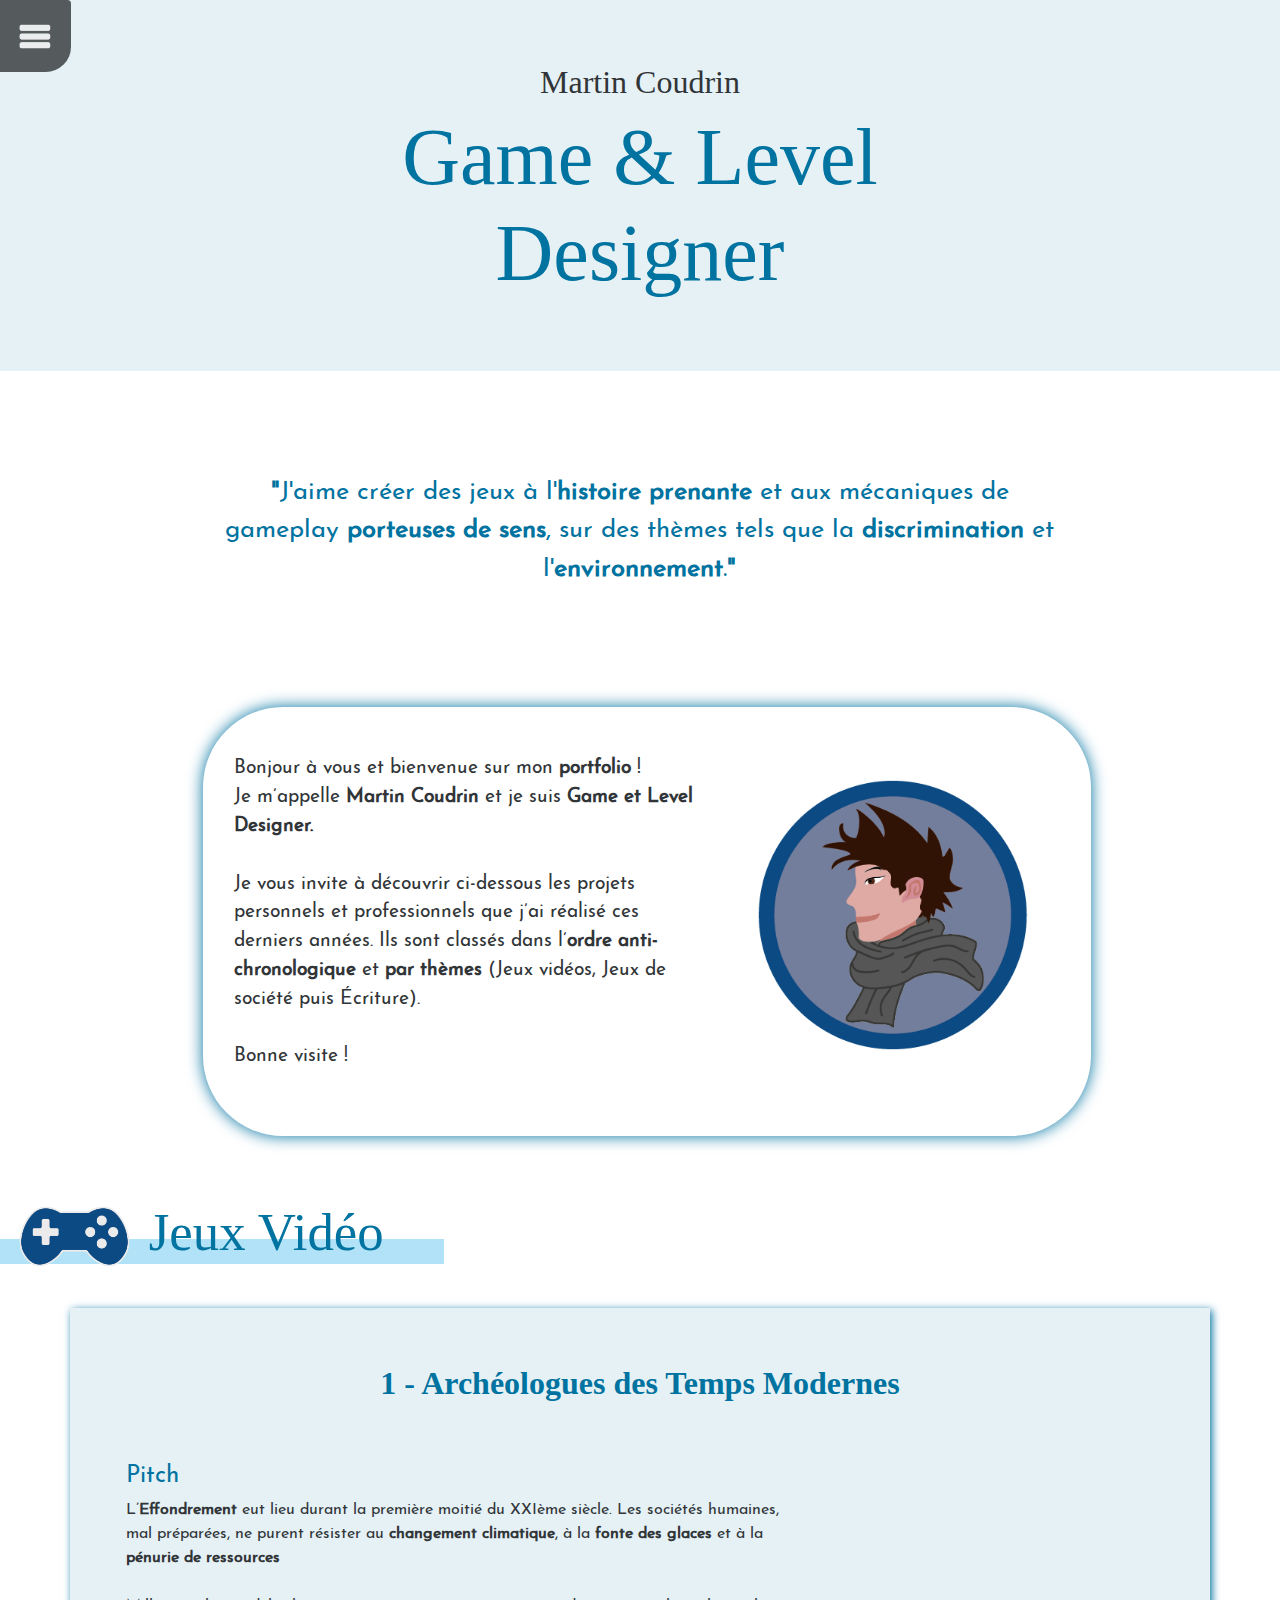
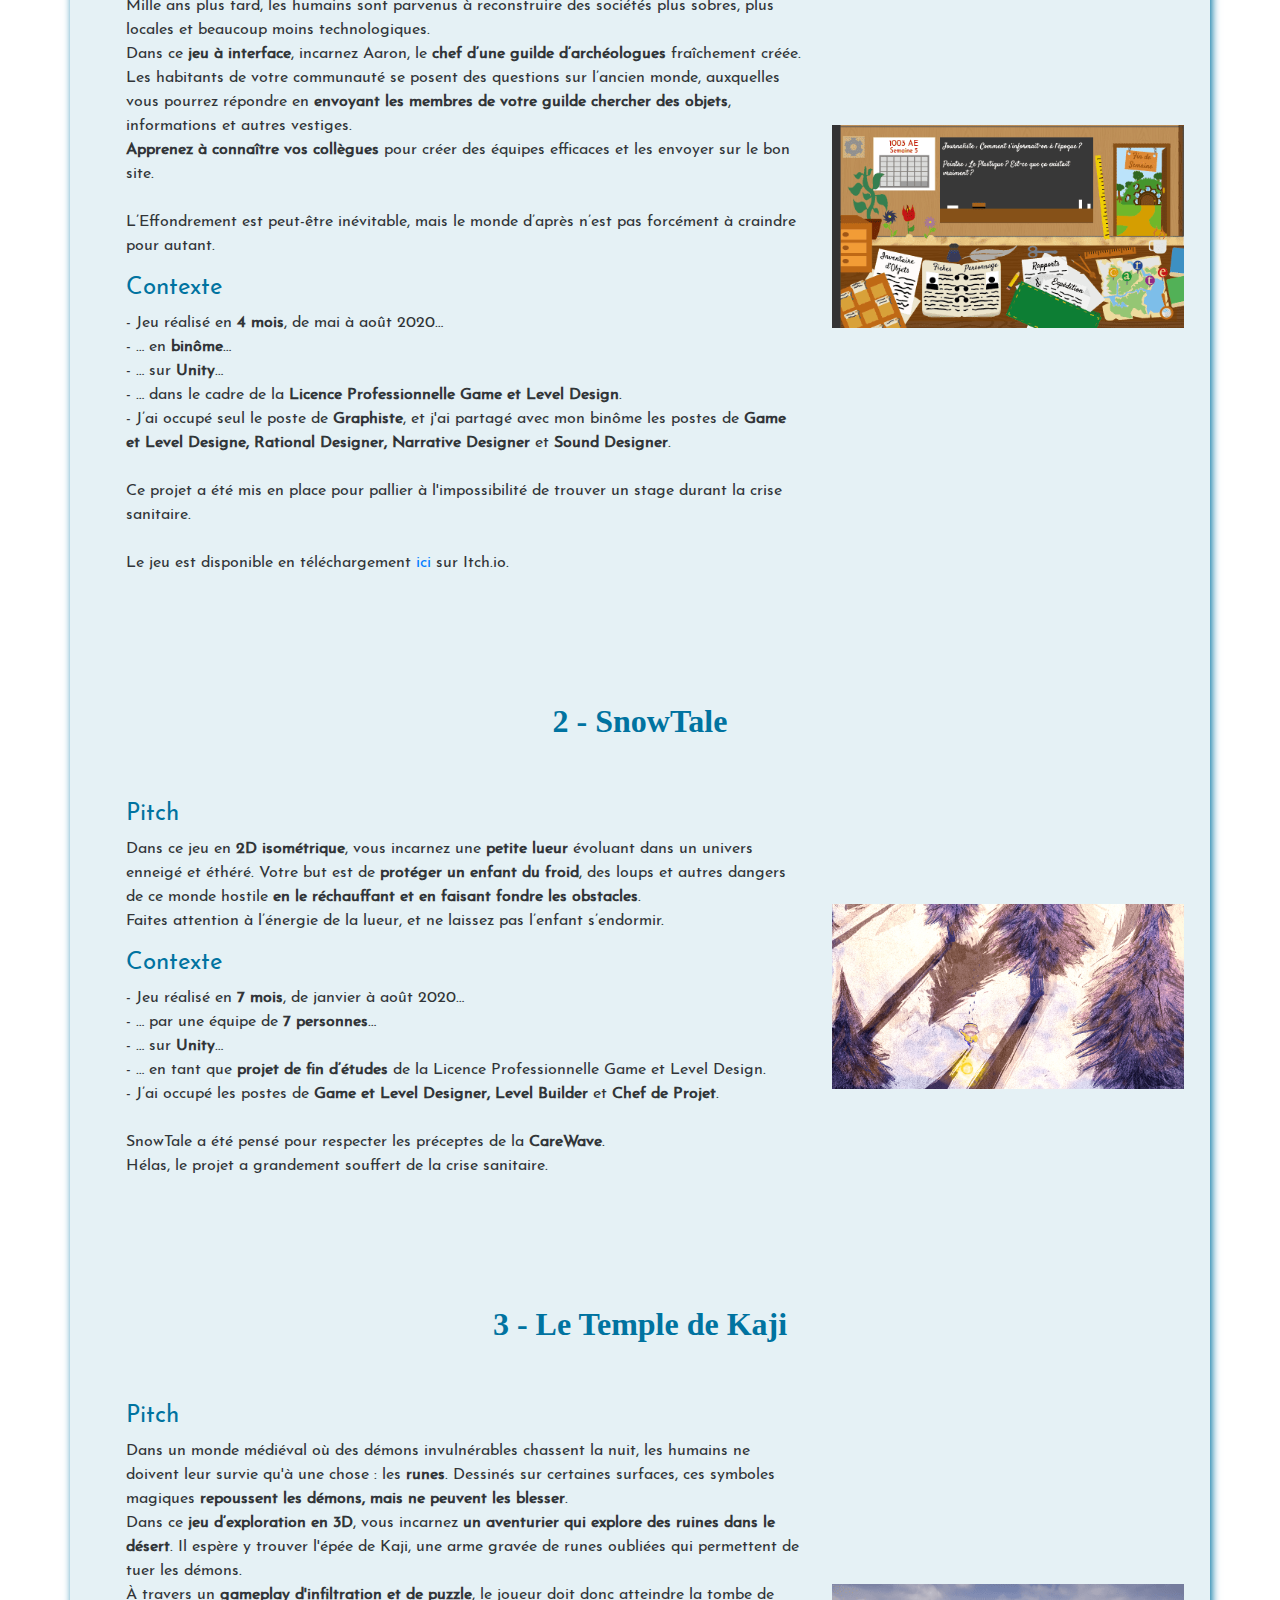
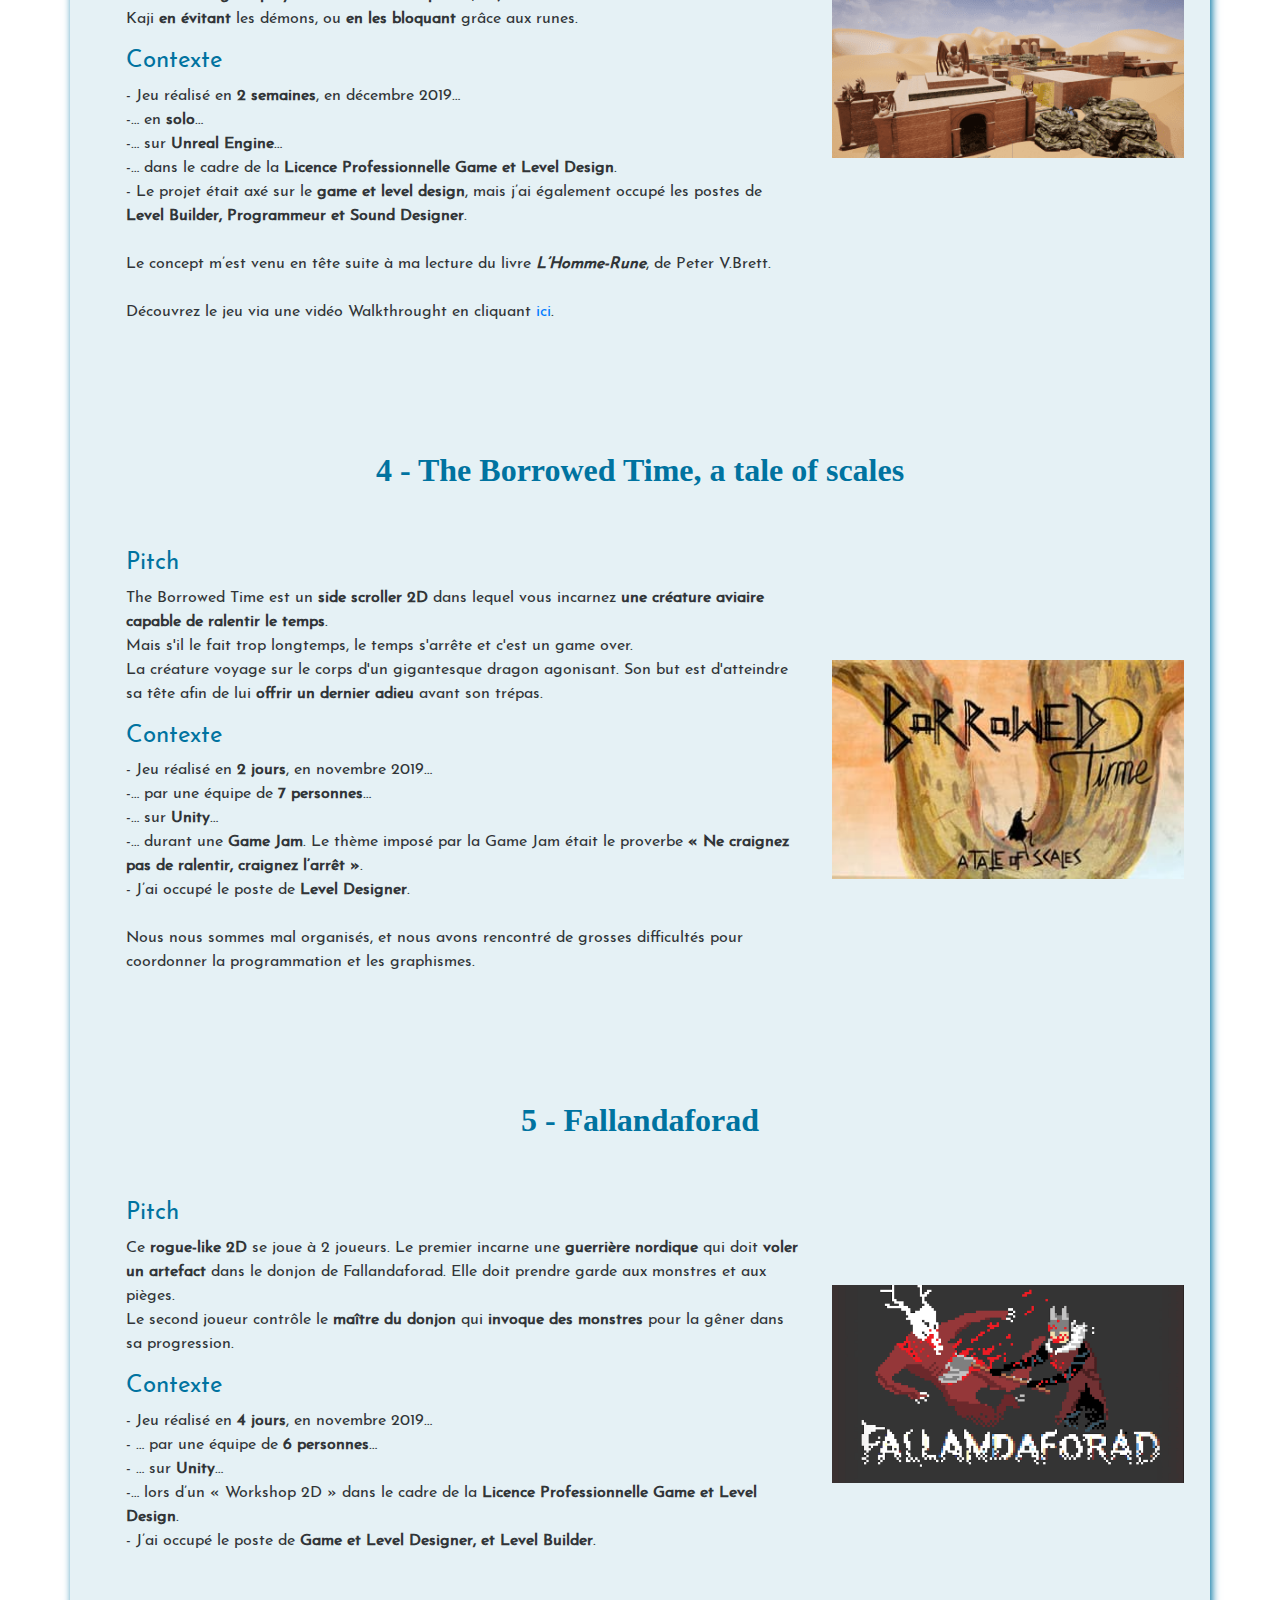
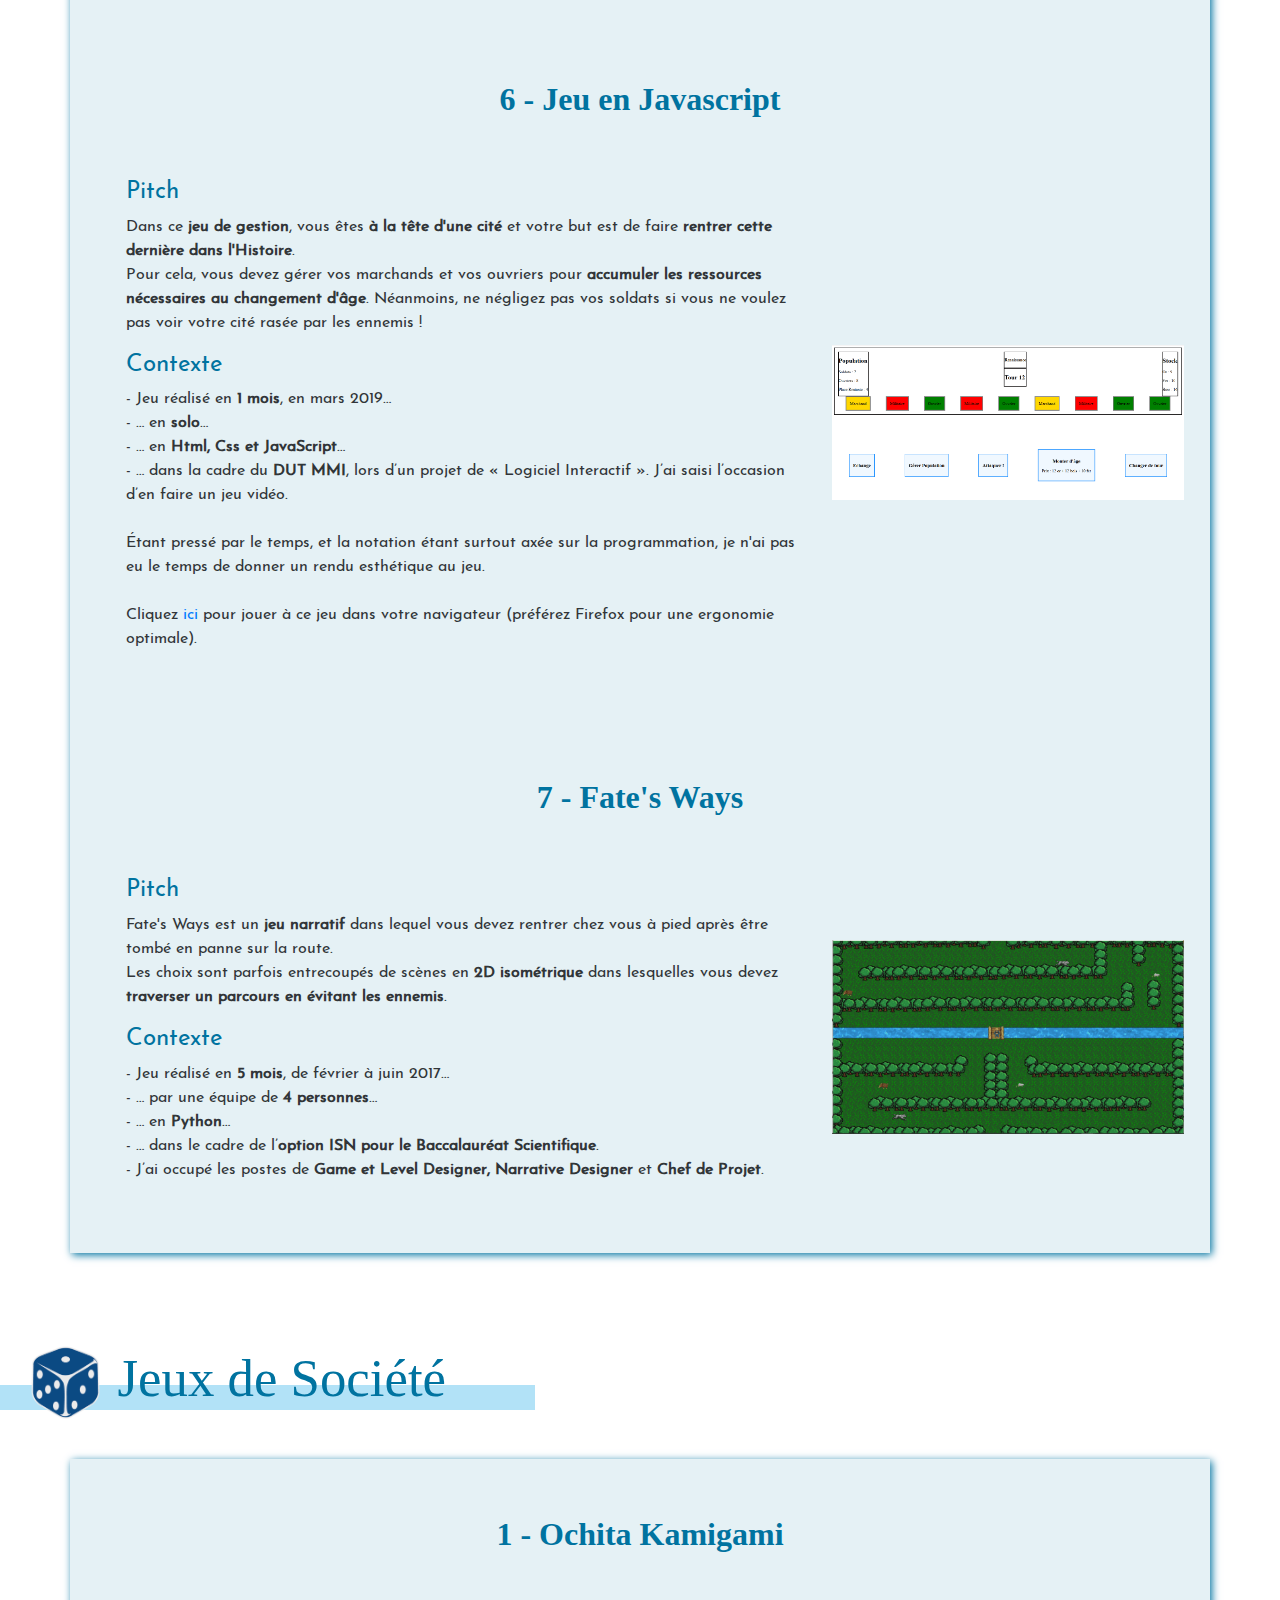
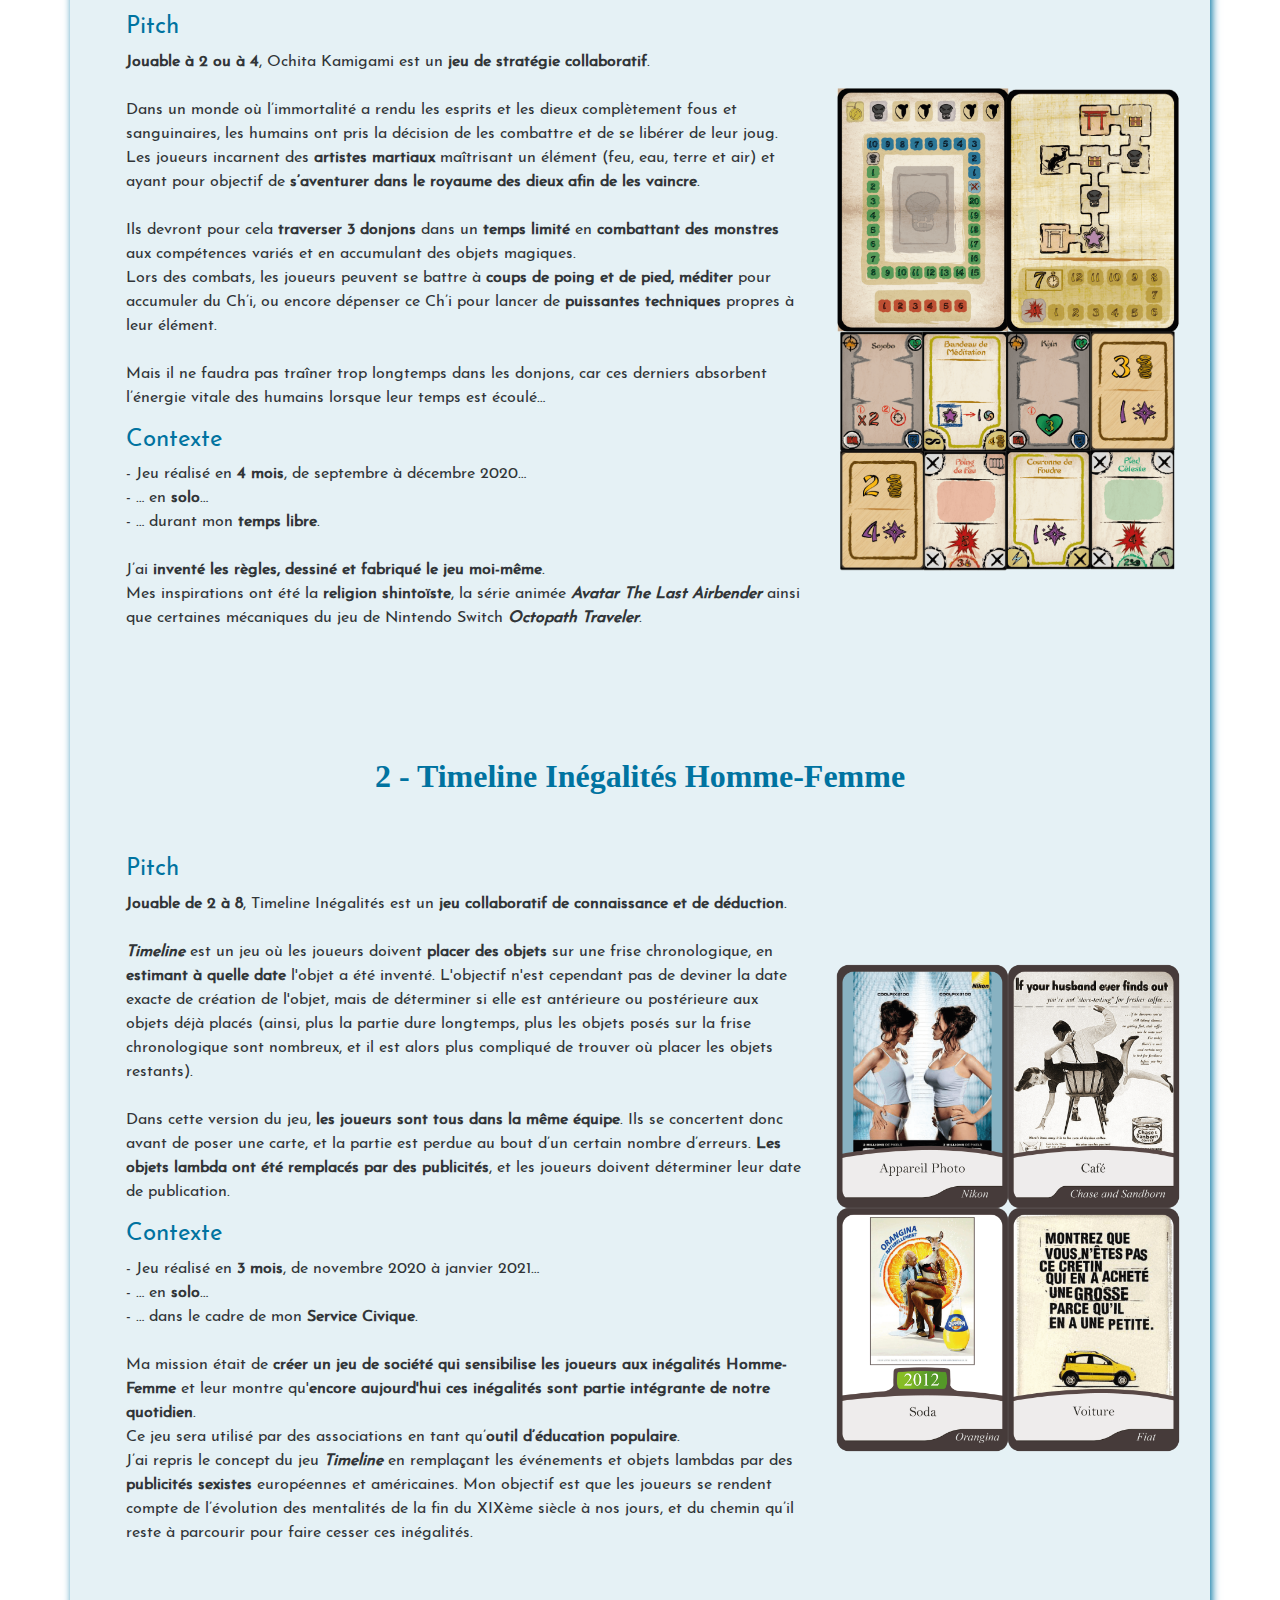
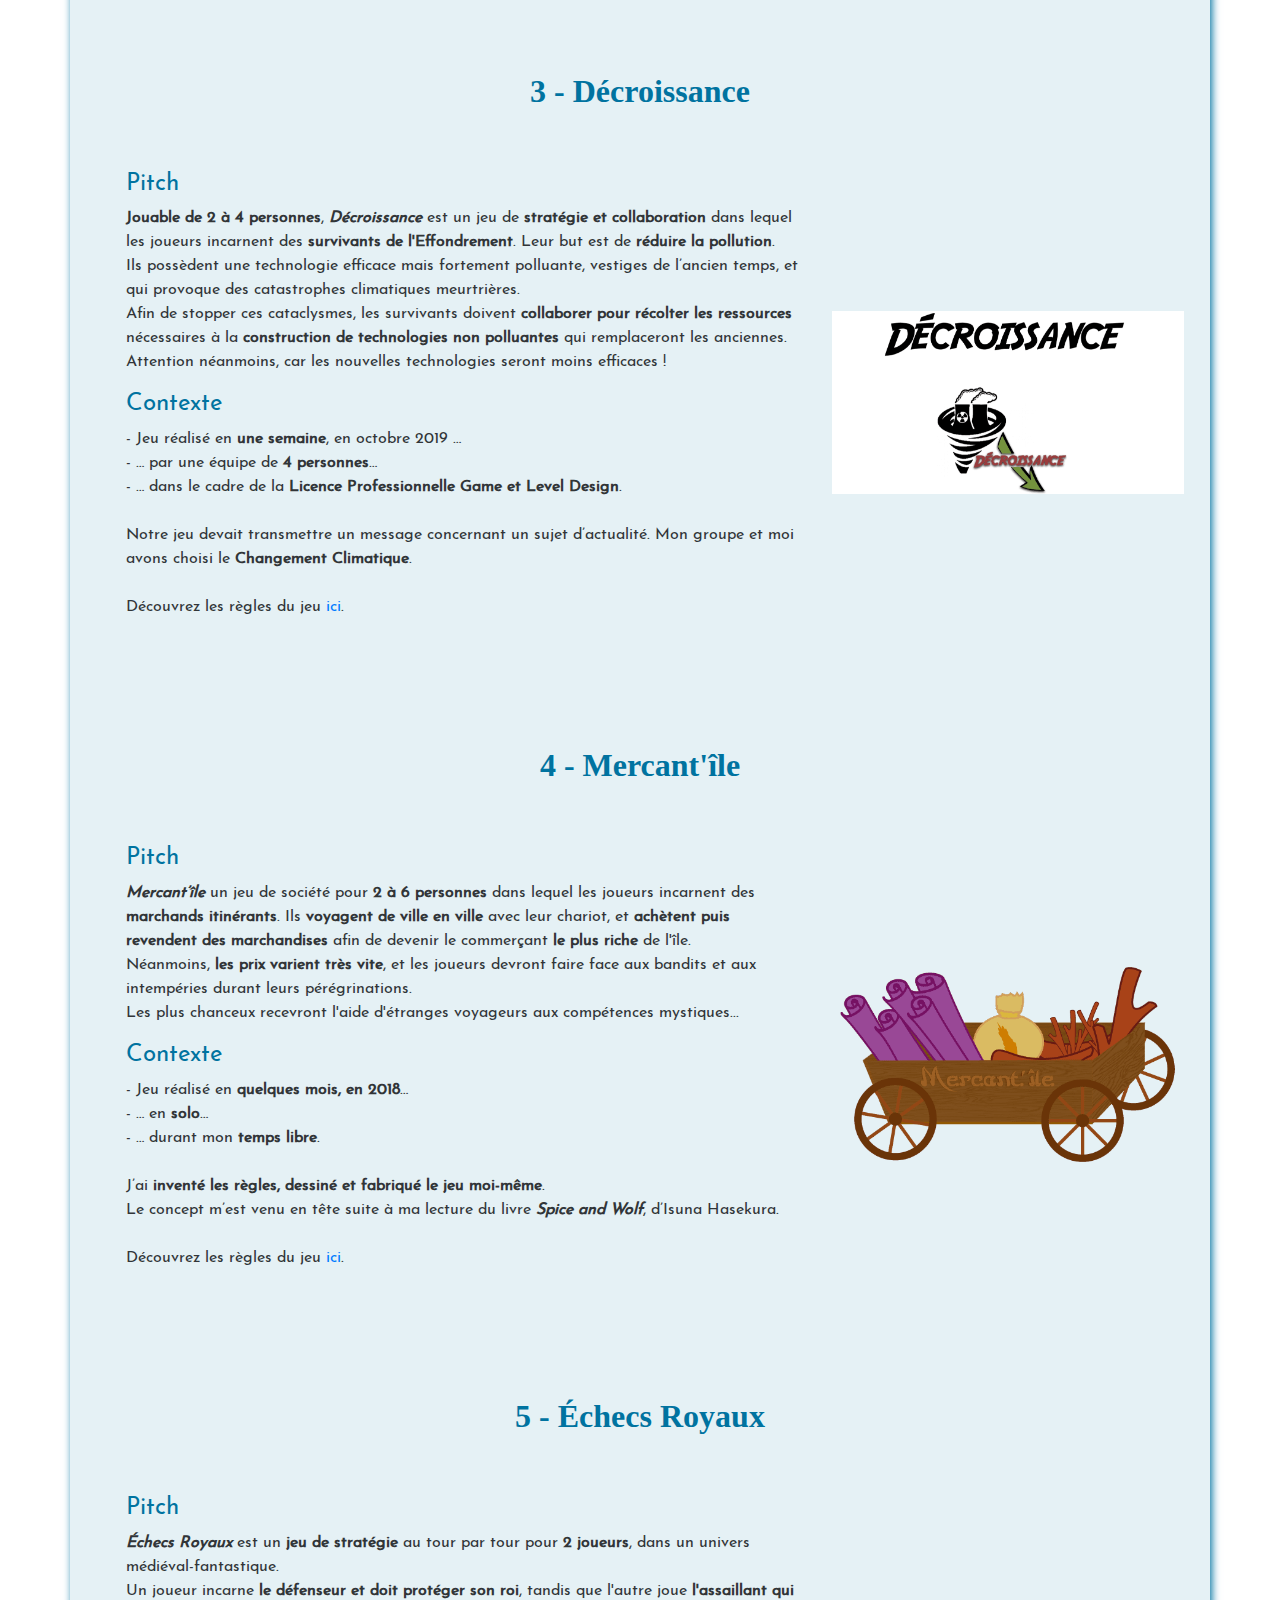
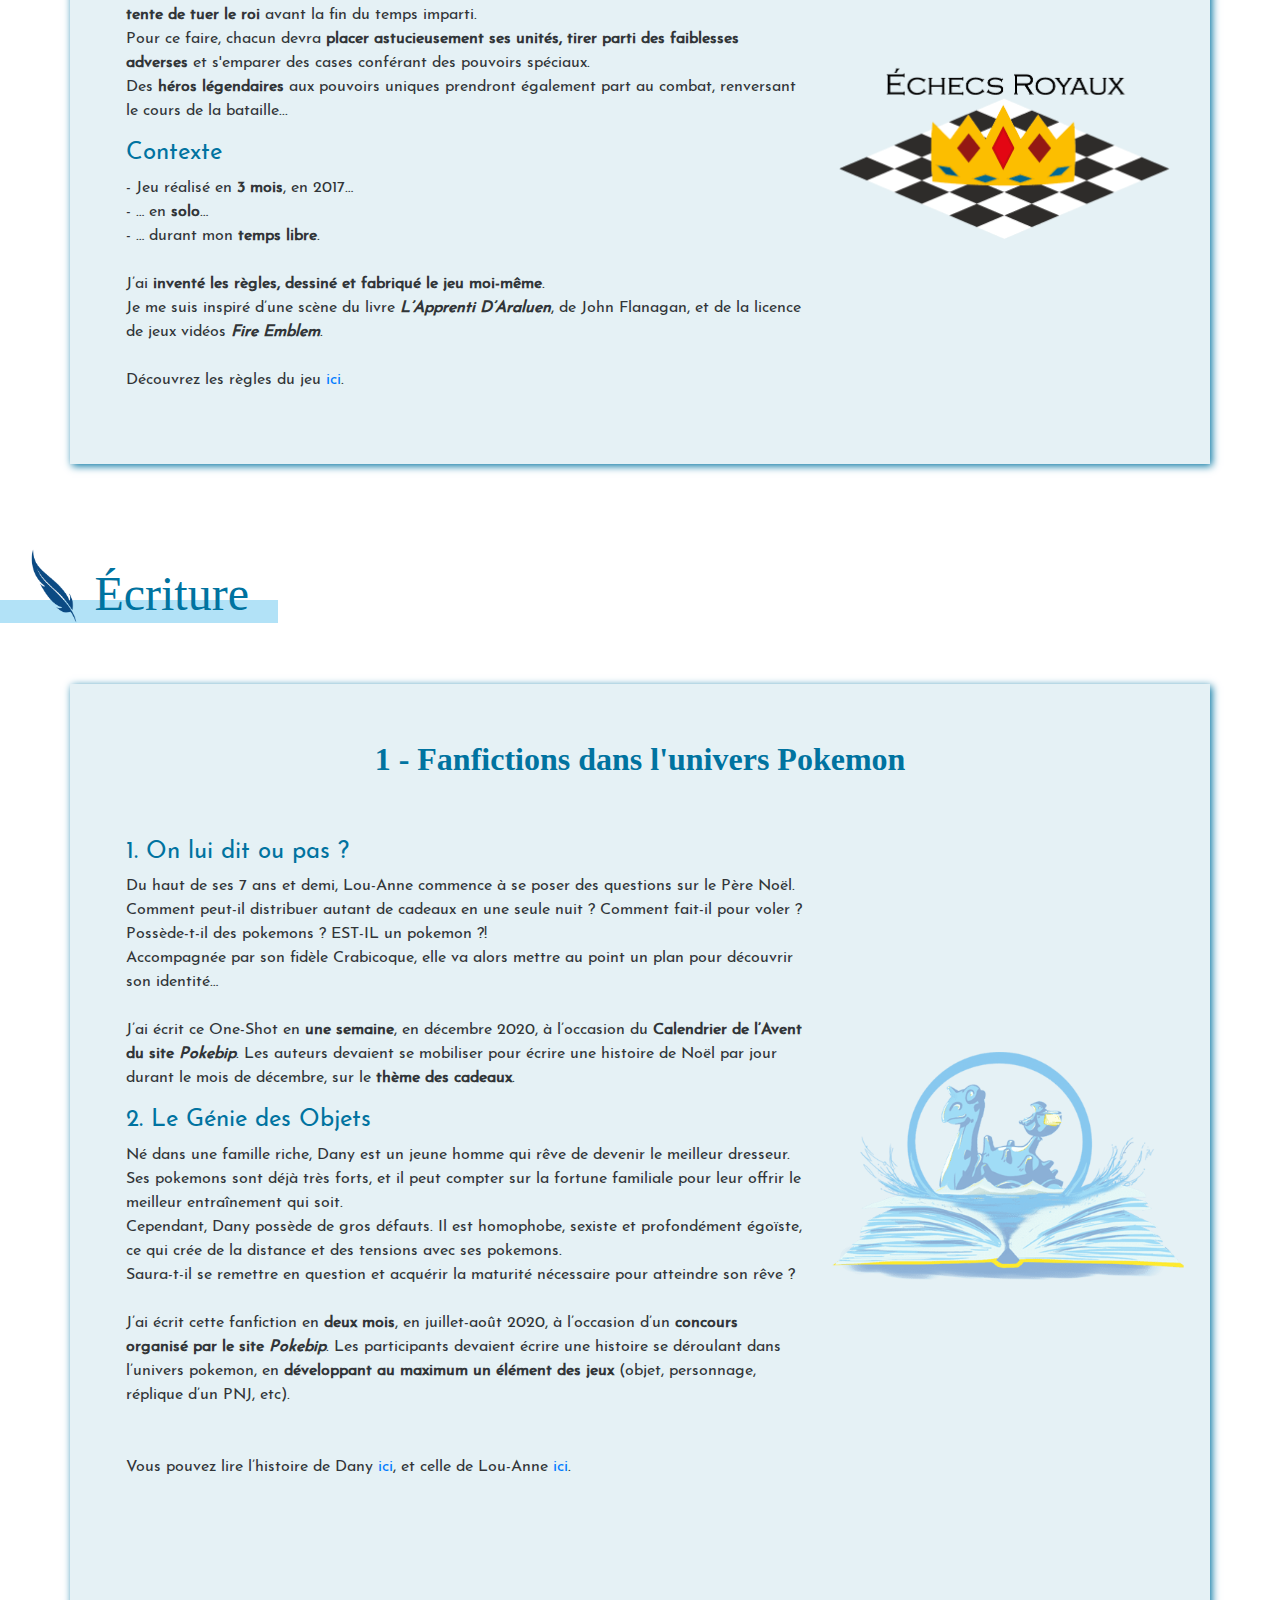
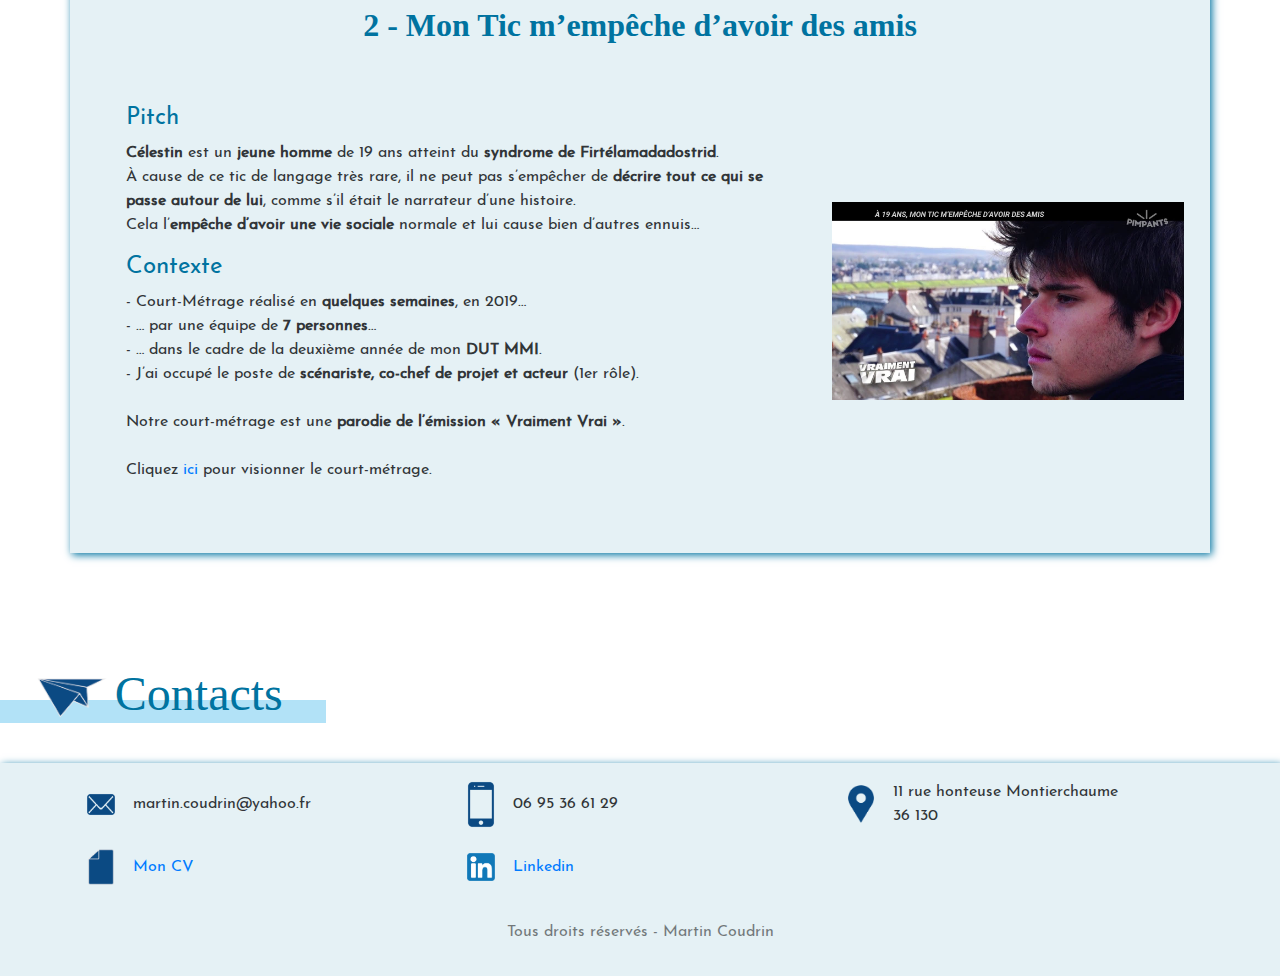
==== index.html @ 12cb7821 "Add files via upload" ====
<!DOCTYPE html>
<html>

<head>
    <meta charset="utf-8">
    <meta name="viewport" content="width=device-width, initial-scale=1, shrink-to-fit=no">
    <title>Martin Coudrin</title>
    <meta name="#" content="#">
    <link rel="stylesheet" href="https://stackpath.bootstrapcdn.com/bootstrap/4.3.1/css/bootstrap.min.css" crossorigin="anonymous">
    <link rel="stylesheet" href="Style.css">
</head>

<body>

    <header>
        <div class="container-fluid">
            <nav>
               
                <div id="menuFerme" class="auDessus" onclick="fermerMenuFerme()">
                    <img id="imgMenuFerme" src="Image/Menu_ferme_gris@4x-8.png">
                </div>

                <div id="menuOuvert" class="auDessus invisible">

                    <div class="row">
                        <div id="menuOuvertTout" class="col-3">
                            <div id="imageCroix" onclick="fermerMenuOuvert()"><img class="elementmMenu" id="imgMenuOuvert" src="Image/Menu_ouvert_blanc@4x-8.png"></div>
                            <a href="#ancrePresentation" id="menuPresentation" class="elementMenu" onclick="fermerMenuOuvert()">
                                Présentation
                            </a>
                            <a href="#ancreJeuVideo" id="menuJeuVideo" class="elementMenu" onclick="fermerMenuOuvert()">
                            Jeux Vidéos
                            </a>
                            <a href="#ancreJeuSociete" id="menuJeuSociete" class="elementMenu" onclick="fermerMenuOuvert()">
                            Jeux de Société
                            </a>
                            <a href="#ancreEcriture" id="menuEcriture" class="elementMenu" onclick="fermerMenuOuvert()">
                                Écriture
                                </a>
                            <a href="#ancreContacts" id="menuContacts" class="elementMenu" onclick="fermerMenuOuvert()">
                                Contacts
                                </a>
                        </div>
                        <div class="col-9"></div>

                    </div>

                </div>

            </nav>
            <div id="entete" class="row">
                <div class="col-lg-12">
                    <h2 id="ancrePresentation">Martin Coudrin</h2>
                    <h1>Game & Level<br>Designer</h1>
                </div>
            </div>
        </div>
    </header>

    <main>
        <div class="fluid-container">
            <div class="row">
                <div class="col-lg-2"></div>
                <div class="col-lg-8">
                    <p id="phraseAccroche"><span>"</span>J'aime créer des jeux à l'<span>histoire prenante</span> et aux mécaniques de gameplay <span>porteuses de sens</span>, sur des thèmes tels que la <span>discrimination</span> et l'<span>environnement</span>.<span>"</span></p>
                </div>
                <div class="col-lg-2"></div>

            </div>

            <div id="rowPresentation" class="row">
                <div class="col-lg-2"></div>
                <div class="col-lg-9">
                    <div id="moiSansAccroche" class="row">
                        <div id="" class="col-lg-7 align-self-center">
                            <p id="texteAccroche">Bonjour à vous et bienvenue sur mon <span>portfolio</span> ! <br/> Je m’appelle <span>Martin Coudrin</span> et je suis <span>Game et Level Designer.</span>
                                <br/><br/> Je vous invite à découvrir ci-dessous les projets personnels et professionnels que j’ai réalisé ces derniers années. Ils sont classés dans l’<span>ordre anti-chronologique</span> et <span>par thèmes</span> (Jeux vidéos, Jeux de société puis Écriture).
                                
                                <br/><br/> Bonne visite !</p>
                        </div>

                        <div id="divMoi" class="col-lg-5"> <img id="Moi" src="Image/Autoportrait_1@4x-8.png"> </div>
                    </div>


                </div>
                <div class="col-lg-1"></div>
            </div>


            <div id="titreVideoGame">
                <img id="logoVideoGame" src="Image/Logo/Video_Game@3x-8.png">
                <div id="jeuvideo">
                    <h1 id="ancreJeuVideo" class="troisTitres">Jeux Vidéo</h1>
                </div>
                <div class="shape" id="shapeVideoGame"></div>
            </div>

            <div class="container machin">

                <div id="ArcheologuesAn3000" class="row">
                    <h2 class="col-lg-12 SousTitre">1 - Archéologues des Temps Modernes</h2>
                    <div class="row">
                        <div class="col-lg-8" id="TexteArcheologue">
                            <h4 class="blue">Pitch</h4>
                            <p>L’<span>Effondrement</span> eut lieu durant la première moitié du XXIème siècle. Les sociétés humaines, mal préparées, ne purent résister au <span>changement climatique</span>, à la <span>fonte des glaces</span> et à la <span>pénurie de ressources</span><br/><br/>Mille ans plus tard, les humains sont parvenus à reconstruire des sociétés plus sobres, plus locales et beaucoup moins technologiques.<br/>Dans ce <span>jeu à interface</span>, incarnez Aaron, le <span>chef d’une guilde d’archéologues</span> fraîchement créée. Les habitants de votre communauté se posent des questions sur l’ancien monde, auxquelles vous pourrez répondre en <span>envoyant les membres de votre guilde chercher des objets</span>, informations et autres vestiges.<br/><span>Apprenez à connaître vos collègues</span> pour créer des équipes efficaces et les envoyer sur le bon site.<br/><br/>L’Effondrement est peut-être inévitable, mais le monde d’après n’est pas forcément à craindre pour autant.</p>
                            <h4 class="blue">Contexte</h4>
                            <p>- Jeu réalisé en <span>4 mois</span>, de mai à août 2020…<br/>- … en <span>binôme</span>…<br/>- … sur <span>Unity</span>…<br/>- … dans le cadre de la <span>Licence Professionnelle Game et Level Design</span>.<br/>- J’ai occupé seul le poste de <span>Graphiste</span>, et j'ai partagé avec mon binôme les postes de <span>Game et Level Designe, Rational Designer, Narrative Designer</span> et <span>Sound Designer</span>.<br/><br/>Ce projet a été mis en place pour pallier à l'impossibilité de trouver un stage durant la crise sanitaire.<br/><br/>Le jeu est disponible en téléchargement <a href="https://valleix-martin.itch.io/modern-times-archeologist">ici</a> sur Itch.io.</p>
                        </div>


                        <div class="col-lg-4 align-self-center DivImage" id="DivImageArcheologue"><img id="ImageArcheologue" src="Image/Arch%C3%A9ologues_de_lan_3000.png"></div>
                    </div>

                </div>

                <div id="PFE" class="row">
                    <h2 class="col-lg-12 SousTitre">2 - SnowTale</h2>
                    <div class="row">
                        <div class="col-lg-8" id="TextePFE">
                            <h4 class="blue">Pitch</h4>
                            <p>Dans ce jeu en <span>2D isométrique</span>, vous incarnez une <span>petite lueur</span> évoluant dans un univers enneigé et éthéré. Votre but est de <span>protéger un enfant du froid</span>, des loups et autres dangers de ce monde hostile <span>en le réchauffant et en faisant fondre les obstacles</span>.<br/>Faites attention à l’énergie de la lueur, et ne laissez pas l’enfant s’endormir.</p>
                            <h4 class="blue">Contexte</h4>
                            <p>- Jeu réalisé en <span>7 mois</span>, de janvier à août 2020…<br/>- … par une équipe de <span>7 personnes</span>…<br/>- … sur <span>Unity</span>…<br/>- … en tant que <span>projet de fin d’études</span> de la Licence Professionnelle Game et Level Design.<br/>- J’ai occupé les postes de <span>Game et Level Designer, Level Builder</span> et <span>Chef de Projet</span>.<br/><br/>SnowTale a été pensé pour respecter les préceptes de la <span>CareWave</span>.<br/>Hélas, le projet a grandement souffert de la crise sanitaire.</p>
                        </div>


                        <div class="col-lg-4 align-self-center DivImage" id="DivImagePFE"><img id="ImagePFE" src="Image/PFE2.png"></div>

                    </div>
                </div>

                <div id="TempleKaji" class="row">
                    <h2 class="col-lg-12 SousTitre">3 - Le Temple de Kaji</h2>
                    <div class="row">
                        <div class="col-lg-8" id="TexteTempleKaji">
                            <h4 class="blue">Pitch</h4>
                            <p>Dans un monde médiéval où des démons invulnérables chassent la nuit, les humains ne doivent leur survie qu'à une chose : les <span>runes</span>. Dessinés sur certaines surfaces, ces symboles magiques <span>repoussent les démons, mais ne peuvent les blesser</span>.<br/>Dans ce <span>jeu d’exploration en 3D</span>, vous incarnez <span>un aventurier qui explore des ruines dans le désert</span>. Il espère y trouver l'épée de Kaji, une arme gravée de runes oubliées qui permettent de tuer les démons.<br/>À travers un <span>gameplay d'infiltration et de puzzle</span>, le joueur doit donc atteindre la tombe de Kaji <span>en évitant</span> les démons, ou <span>en les bloquant</span> grâce aux runes.</p>
                            <h4 class="blue">Contexte</h4>
                            <p>- Jeu réalisé en <span>2 semaines</span>, en décembre 2019…<br/>-… en <span>solo</span>…<br/>-… sur <span>Unreal Engine</span>…<br/>-… dans le cadre de la <span>Licence Professionnelle Game et Level Design</span>.<br/>- Le projet était axé sur le <span>game et level design</span>, mais j’ai également occupé les postes de <span>Level Builder, Programmeur et Sound Designer</span>.<br/><br/>Le concept m’est venu en tête suite à ma lecture du livre <span class="Italique">L’Homme-Rune</span>, de Peter V.Brett.<br/><br/>Découvrez le jeu via une vidéo Walkthrought en cliquant <a href="https://drive.google.com/drive/folders/1K1Cb9l8btC0LglxCj716s6_hWR9Kq2aZ">ici</a>.</p>
                        </div>


                        <div class="col-lg-4 align-self-center DivImage" id="DivImageTempleKaji"><img id="ImageTempleKaji" src="Image/DesertKrasien.png"></div>
                    </div>


                </div>

                <div id="BorrowedTime" class="row">
                    <h2 class="col-lg-12 SousTitre">4 - The Borrowed Time, a tale of scales</h2>
                    <div class="row">
                        <div class="col-lg-8" id="TexteBorrowedTime">
                            <h4 class="blue">Pitch</h4>
                            <p>The Borrowed Time est un <span>side scroller 2D</span> dans lequel vous incarnez <span>une créature aviaire capable de ralentir le temps</span>.<br/>Mais s'il le fait trop longtemps, le temps s'arrête et c'est un game over.<br/>La créature voyage sur le corps d'un gigantesque dragon agonisant. Son but est d'atteindre sa tête afin de lui <span>offrir un dernier adieu </span>avant son trépas. </p>
                            <h4 class="blue">Contexte</h4>
                            <p>- Jeu réalisé en <span>2 jours</span>, en novembre 2019…<br/>-… par une équipe de <span>7 personnes</span>…<br/>-… sur <span>Unity</span>…<br/>-… durant une <span>Game Jam</span>. Le thème imposé par la Game Jam était le proverbe <span>« Ne craignez pas de ralentir, craignez l’arrêt »</span>.<br/>- J’ai occupé le poste de <span>Level Designer</span>.<br/><br/>Nous nous sommes mal organisés, et nous avons rencontré de grosses difficultés pour coordonner la programmation et les graphismes.</p>
                        </div>


                        <div class="col-lg-4 align-self-center DivImage" id="DivImageBorrowedTime"><img id="ImageBorrowedTime" src="Image/BorrowedTime.jpg"></div>
                    </div>


                </div>

                <div id="Fallandaforad" class="row">
                    <h2 class="col-lg-12 SousTitre">5 - Fallandaforad</h2>
                    <div class="row">
                        <div class="col-lg-8" id="TexteFallandaforad">
                            <h4 class="blue">Pitch</h4>
                            <p>Ce <span>rogue-like 2D</span> se joue à 2 joueurs. Le premier incarne une <span>guerrière nordique</span> qui doit <span>voler un artefact</span> dans le donjon de Fallandaforad. Elle doit prendre garde aux monstres et aux pièges.<br/>Le second joueur contrôle le <span>maître du donjon</span> qui <span>invoque des monstres</span> pour la gêner dans sa progression.</p>
                            <h4 class="blue">Contexte</h4>
                            <p>- Jeu réalisé en <span>4 jours</span>, en novembre 2019…<br/>- … par une équipe de <span>6 personnes</span>…<br/>- … sur <span>Unity</span>…<br/>-… lors d’un « Workshop 2D » dans le cadre de la <span>Licence Professionnelle Game et Level Design</span>.<br/>- J’ai occupé le poste de <span>Game et Level Designer, et Level Builder</span>.</p>
                        </div>


                        <div class="col-lg-4 align-self-center DivImage" id="DivImageFallandaforad"><img id="ImageFallandaforad" src="Image/Falladaforad.png"></div>
                    </div>


                </div>

                <div id="Javascript" class="row">
                    <h2 class="col-lg-12 SousTitre">6 - Jeu en Javascript</h2>
                    <div class="row">
                        <div class="col-lg-8" id="TexteJavascript">
                            <h4 class="blue">Pitch</h4>
                            <p>Dans ce <span>jeu de gestion</span>, vous êtes <span>à la tête d'une cité</span> et votre but est de faire <span>rentrer cette dernière dans l'Histoire</span>.<br/>Pour cela, vous devez gérer vos marchands et vos ouvriers pour <span>accumuler les ressources nécessaires au changement d'âge</span>. Néanmoins, ne négligez pas vos soldats si vous ne voulez pas voir votre cité rasée par les ennemis !</p>
                            <h4 class="blue">Contexte</h4>
                            <p>- Jeu réalisé en <span>1 mois</span>, en mars 2019…<br/>- … en <span>solo</span>…<br/>- … en <span>Html, Css et JavaScript</span>…<br/>- … dans la cadre du <span>DUT MMI</span>, lors d’un projet de « Logiciel Interactif ». J’ai saisi l’occasion d’en faire un jeu vidéo.<br/><br/>Étant pressé par le temps, et la notation étant surtout axée sur la programmation, je n'ai pas eu le temps de donner un rendu esthétique au jeu.<br/><br/>Cliquez <a href="Jeu/Jeu_Js.html">ici</a> pour jouer à ce jeu dans votre navigateur (préférez Firefox pour une ergonomie optimale).</p>
                        </div>


                        <div class="col-lg-4 align-self-center DivImage" id="DivImageJavascript"><img id="ImageJavascript" src="Image/JeuJs.png"></div>
                    </div>


                </div>

                <div id="FatesWays" class="row">
                    <h2 class="col-lg-12 SousTitre">7 - Fate's Ways</h2>
                    <div class="row">
                        <div class="col-lg-8" id="TexteFatesWays">
                            <h4 class="blue">Pitch</h4>
                            <p>Fate's Ways est un <span>jeu narratif</span> dans lequel vous devez rentrer chez vous à pied après être tombé en panne sur la route.<br/>Les choix sont parfois entrecoupés de scènes en <span>2D isométrique</span> dans lesquelles vous devez <span>traverser un parcours en évitant les ennemis</span>. </p>
                            <h4 class="blue">Contexte</h4>
                            <p>- Jeu réalisé en <span>5 mois</span>, de février à juin 2017…<br/>- … par une équipe de <span>4 personnes</span>…<br/>- … en <span>Python</span>…<br/>- … dans le cadre de l’<span>option ISN pour le Baccalauréat Scientifique</span>.<br/>- J’ai occupé les postes de <span>Game et Level Designer, Narrative Designer</span> et <span>Chef de Projet</span>.</p>
                        </div>


                        <div class="col-lg-4 align-self-center DivImage" id="DivImageFatesWays"><img id="ImageFatesWays" src="Image/Fates'ways.png"></div>
                    </div>


                </div>
            </div>




            <div id="titreBoardGame">
                <img id="logoBoardGame" src="Image/Logo/Dice@3x-8.png">
                <div id="jeusociete">
                    <h1 id="ancreJeuSociete" class="troisTitres">Jeux de Société</h1>
                </div>
                <div class="shape" id="shapeBoardGame"></div>
            </div>

            <div class="container machin">

                <div id="OchitaKamigami" class="row">
                    <h2 class="col-lg-12 SousTitre">1 - Ochita Kamigami</h2>
                    <div class="row">
                        <div class="col-lg-8" id="TexteOchitaKamigami">
                            <h4 class="blue">Pitch</h4>
                            <p><span>Jouable à 2 ou à 4</span>, Ochita Kamigami est un <span>jeu de stratégie collaboratif</span>.<br/><br/>Dans un monde où l’immortalité a rendu les esprits et les dieux complètement fous et sanguinaires, les humains ont pris la décision de les combattre et de se libérer de leur joug.<br/>Les joueurs incarnent des <span>artistes martiaux</span> maîtrisant un élément (feu, eau, terre et air) et ayant pour objectif de <span>s’aventurer dans le royaume des dieux afin de les vaincre</span>.<br/><br/>Ils devront pour cela <span>traverser 3 donjons</span> dans un <span>temps limité</span> en <span>combattant des monstres</span> aux compétences variés et en accumulant des objets magiques.<br/>Lors des combats, les joueurs peuvent se battre à <span>coups de poing et de pied, méditer</span> pour accumuler du Ch’i, ou encore dépenser ce Ch’i pour lancer de <span>puissantes techniques</span> propres à leur élément.<br/><br/>Mais il ne faudra pas traîner trop longtemps dans les donjons, car ces derniers absorbent l’énergie vitale des humains lorsque leur temps est écoulé… </p>
                            <h4 class="blue">Contexte</h4>
                            <p>- Jeu réalisé en <span>4 mois</span>, de septembre à décembre 2020…<br/>- … en <span>solo</span>…<br/>- … durant mon <span>temps libre</span>.<br/><br/>J’ai <span>inventé les règles, dessiné et fabriqué le jeu moi-même</span>.<br/>Mes inspirations ont été la <span>religion shintoïste</span>, la série animée <span class="Italique">Avatar The Last Airbender</span> ainsi que certaines mécaniques du jeu de Nintendo Switch <span class="Italique">Octopath Traveler</span>.<br/></p>
                        </div>


                        <div class="col-lg-4 align-self-center DivImage" id="DivImageOchitaKamigami"><img id="ImageOchitaKamigami" src="Image/Ochitakami@4x-8.png"></div>
                    </div>


                </div>

                <div id="TimelineInegalite" class="row">
                    <h2 class="col-lg-12 SousTitre">2 - Timeline Inégalités Homme-Femme</h2>
                    <div class="row">
                        <div class="col-lg-8" id="TexteTimelineInegalite">
                            <h4 class="blue">Pitch</h4>
                            <p><span>Jouable de 2 à 8</span>, Timeline Inégalités est un <span>jeu collaboratif de connaissance et de déduction</span>.<br/><br/><span class="Italique">Timeline</span> est un jeu où les joueurs doivent <span>placer des objets</span> sur une frise chronologique, en <span>estimant à quelle date</span> l'objet a été inventé. L'objectif n'est cependant pas de deviner la date exacte de création de l'objet, mais de déterminer si elle est antérieure ou postérieure aux objets déjà placés (ainsi, plus la partie dure longtemps, plus les objets posés sur la frise chronologique sont nombreux, et il est alors plus compliqué de trouver où placer les objets restants).<br/><br/>Dans cette version du jeu, <span>les joueurs sont tous dans la même équipe</span>. Ils se concertent donc avant de poser une carte, et la partie est perdue au bout d’un certain nombre d’erreurs. <span>Les objets lambda ont été remplacés par des publicités</span>, et les joueurs doivent déterminer leur date de publication.</p>
                            <h4 class="blue">Contexte</h4>
                            <p>- Jeu réalisé en <span>3 mois</span>, de novembre 2020 à janvier 2021…<br/>- … en <span>solo</span>… <br/>- … dans le cadre de mon <span>Service Civique</span>.<br/><br/>Ma mission était de <span>créer un jeu de société qui sensibilise les joueurs aux inégalités Homme-Femme</span> et leur montre qu'<span>encore aujourd'hui ces inégalités sont partie intégrante de notre quotidien</span>.<br/>Ce jeu sera utilisé par des associations en tant qu’<span>outil d’éducation populaire</span>.<br/>J’ai repris le concept du jeu <span class="Italique">Timeline</span> en remplaçant les événements et objets lambdas par des <span>publicités sexistes</span> européennes et américaines. Mon objectif est que les joueurs se rendent compte de l’évolution des mentalités de la fin du XIXème siècle à nos jours, et du chemin qu’il reste à parcourir pour faire cesser ces inégalités. </p>
                        </div>

                        <div class="col-lg-4 align-self-center DivImage" id="DivImageTimelineInegalite"><img id="ImageTimelineInegalite" src="Image/Timeline@4x-8.png"></div>
                    </div>


                </div>

                <div id="Decroissance" class="row">
                    <h2 class="col-lg-12 SousTitre">3 - Décroissance</h2>
                    <div class="row">
                        <div class="col-lg-8" id="TexteDecroissance">
                            <h4 class="blue">Pitch</h4>
                            <p><span>Jouable de 2 à 4 personnes</span>, <span class="Italique">Décroissance</span> est un jeu de <span>stratégie et collaboration</span> dans lequel les joueurs incarnent des <span>survivants de l'Effondrement</span>. Leur but est de <span>réduire la pollution</span>.<br/> Ils possèdent une technologie efficace mais fortement polluante, vestiges de l’ancien temps, et qui provoque des catastrophes climatiques meurtrières. <br/> Afin de stopper ces cataclysmes, les survivants doivent <span>collaborer pour récolter les ressources</span> nécessaires à la <span>construction de technologies non polluantes</span> qui remplaceront les anciennes.<br/> Attention néanmoins, car les nouvelles technologies seront moins efficaces ! </p>
                            <h4 class="blue">Contexte</h4>
                            <p>- Jeu réalisé en <span>une semaine</span>, en octobre 2019 …<br/>- … par une équipe de <span>4 personnes</span>…<br/>- … dans le cadre de la <span>Licence Professionnelle Game et Level Design</span>.<br/><br/> Notre jeu devait transmettre un message concernant un sujet d’actualité. Mon groupe et moi avons choisi le <span>Changement Climatique</span>.<br/><br/>Découvrez les règles du jeu <a href="https://drive.google.com/drive/folders/1K1Cb9l8btC0LglxCj716s6_hWR9Kq2aZ">ici</a>.</p>

                        </div>


                        <div class="col-lg-4 align-self-center DivImage" id="DivImageDecroissance"><img id="ImageDecroissance" src="Image/d%C3%A9croissance.png"></div>
                    </div>


                </div>

                <div id="Mercantile" class="row">
                    <h2 class="col-lg-12 SousTitre">4 - Mercant'île</h2>
                    <div class="row">
                        <div class="col-lg-8" id="TexteMercantile">
                            <h4 class="blue">Pitch</h4>
                            <p><span class="Italique">Mercant’île</span> un jeu de société pour <span>2 à 6 personnes</span> dans lequel les joueurs incarnent des <span>marchands itinérants</span>. Ils <span>voyagent de ville en ville</span> avec leur chariot, et <span>achètent puis revendent des marchandises</span> afin de devenir le commerçant <span>le plus riche</span> de l'île.<br/>Néanmoins, <span>les prix varient très vite</span>, et les joueurs devront faire face aux bandits et aux intempéries durant leurs pérégrinations.<br/>Les plus chanceux recevront l'aide d'étranges voyageurs aux compétences mystiques... </p>
                            <h4 class="blue">Contexte</h4>
                            <p>- Jeu réalisé en <span>quelques mois, en 2018</span>…<br/>- … en <span>solo</span>…<br/>- … durant mon <span>temps libre</span>.<br/><br/>J’ai <span>inventé les règles, dessiné et fabriqué le jeu moi-même</span>.<br/>Le concept m’est venu en tête suite à ma lecture du livre <span class="Italique">Spice and Wolf</span>, d’Isuna Hasekura.<br/><br/>Découvrez les règles du jeu <a href="https://drive.google.com/drive/folders/1K1Cb9l8btC0LglxCj716s6_hWR9Kq2aZ">ici</a>.</p>
                        </div>


                        <div class="col-lg-4 align-self-center DivImage" id="DivImageMercantile"><img id="ImageMercantile" src="Image/Mercant'%C3%AEle-8.png"></div>
                    </div>


                </div>

                <div id="Echecs" class="row">
                    <h2 class="col-lg-12 SousTitre">5 - Échecs Royaux</h2>
                    <div class="row">
                        <div class="col-lg-8" id="TexteEchecs">
                            <h4 class="blue">Pitch</h4>
                            <p><span class="Italique">Échecs Royaux</span> est un <span>jeu de stratégie</span> au tour par tour pour <span>2 joueurs</span>, dans un univers médiéval-fantastique.<br/>Un joueur incarne <span>le défenseur et doit protéger son roi</span>, tandis que l'autre joue <span>l'assaillant qui tente de tuer le roi</span> avant la fin du temps imparti.<br/>Pour ce faire, chacun devra <span>placer astucieusement ses unités, tirer parti des faiblesses adverses</span> et s'emparer des cases conférant des pouvoirs spéciaux.<br/>Des <span>héros légendaires</span> aux pouvoirs uniques prendront également part au combat, renversant le cours de la bataille... </p>
                            <h4 class="blue">Contexte</h4>
                            <p>- Jeu réalisé en <span>3 mois</span>, en 2017…<br/>- … en <span>solo</span>…<br/>- … durant mon <span>temps libre</span>.<br/><br/>J’ai <span>inventé les règles, dessiné et fabriqué le jeu moi-même</span>.<br/>Je me suis inspiré d’une scène du livre <span class="Italique">L’Apprenti D’Araluen</span>, de John Flanagan, et de la licence de jeux vidéos <span class="Italique">Fire Emblem</span>.<br/><br/>Découvrez les règles du jeu <a href="https://drive.google.com/drive/folders/1K1Cb9l8btC0LglxCj716s6_hWR9Kq2aZ">ici</a>.</p>
                        </div>

                        <div class="col-lg-4 align-self-center DivImage" id="DivImageEchecs"><img id="ImageEchecs" src="Image/%C3%89checs_Royaux-8.png"></div>
                    </div>

                </div>
            </div>

            <div id="titreFilm">
                <img id="logoFilm" src="Image/Plume@4x-8.png">
                <div id="film">
                    <h1 id="ancreEcriture" class="troisTitres">Écriture</h1>
                </div>
                <div class="shape" id="shapeFilm"></div>
            </div>

            <div class="container machin">

                <div id="Fanfic" class="row">
                    <h2 class="col-lg-12 SousTitre">1 - Fanfictions dans l'univers Pokemon</h2>
                    <div class="row">
                        <div class="col-lg-8" id="TexteFanfic">
                            <h4 class="blue">1. On lui dit ou pas ?</h4>
                            <p>Du haut de ses 7 ans et demi, Lou-Anne commence à se poser des questions sur le Père Noël. Comment peut-il distribuer autant de cadeaux en une seule nuit ? Comment fait-il pour voler ? Possède-t-il des pokemons ? EST-IL un pokemon ?!<br/>Accompagnée par son fidèle Crabicoque, elle va alors mettre au point un plan pour découvrir son identité…<br/><br/>J’ai écrit ce One-Shot en <span>une semaine</span>, en décembre 2020, à l’occasion du <span>Calendrier de l’Avent du site <span class="Italique">Pokebip</span></span>. Les auteurs devaient se mobiliser pour écrire une histoire de Noël par jour durant le mois de décembre, sur le <span>thème des cadeaux</span>.</p>

                            <h4 class="blue">2. Le Génie des Objets</h4>
                            <p>Né dans une famille riche, Dany est un jeune homme qui rêve de devenir le meilleur dresseur. Ses pokemons sont déjà très forts, et il peut compter sur la fortune familiale pour leur offrir le meilleur entraînement qui soit.<br/>Cependant, Dany possède de gros défauts. Il est homophobe, sexiste et profondément égoïste, ce qui crée de la distance et des tensions avec ses pokemons.<br/>Saura-t-il se remettre en question et acquérir la maturité nécessaire pour atteindre son rêve ?<br/><br/> J’ai écrit cette fanfiction en <span>deux mois</span>, en juillet-août 2020, à l’occasion d’un <span>concours organisé par le site <span class="Italique">Pokebip</span></span>. Les participants devaient écrire une histoire se déroulant dans l’univers pokemon, en <span>développant au maximum un élément des jeux</span> (objet, personnage, réplique d’un PNJ, etc).
                                <br/><br/><br/>Vous pouvez lire l’histoire de Dany <a href="https://www.pokebip.com/index.php?phppage=membres/fanfics/affichage-chapitre&c=51363">ici</a>, et celle de Lou-Anne <a href="https://www.pokebip.com/index.php?phppage=membres/fanfics/affichage-chapitre&c=51538">ici</a>.</p>
                        </div>

                        <div class="col-lg-4 align-self-center DivImage" id="DivImageFanfic"><img id="ImageFanfic" src="Image/LogoFanfic.png"></div>
                    </div>


                </div>

                <div id="Celestin" class="row">
                    <h2 class="col-lg-12 SousTitre">2 - Mon Tic m’empêche d’avoir des amis</h2>
                    <div class="row">
                        <div class="col-lg-8" id="TexteCelestin">
                            <h4 class="blue">Pitch</h4>
                            <p><span>Célestin</span> est un <span>jeune homme</span> de 19 ans atteint du <span>syndrome de Firtélamadadostrid</span>.<br/>À cause de ce tic de langage très rare, il ne peut pas s’empêcher de <span>décrire tout ce qui se passe autour de lui</span>, comme s’il était le narrateur d’une histoire.<br/>Cela l’<span>empêche d’avoir une vie sociale</span> normale et lui cause bien d’autres ennuis…</p>
                            <h4 class="blue">Contexte</h4>
                            <p>- Court-Métrage réalisé en <span>quelques semaines</span>, en 2019…<br/>- … par une équipe de <span>7 personnes</span>…<br/>- … dans le cadre de la deuxième année de mon <span>DUT MMI</span>.<br/>- J’ai occupé le poste de <span>scénariste, co-chef de projet et acteur</span> (1er rôle).<br/><br/>Notre court-métrage est une <span>parodie de l’émission « Vraiment Vrai »</span>. <br/><br/>Cliquez <a href="https://www.youtube.com/watch?v=Dwyvq12AVc0&t=79s">ici</a> pour visionner le court-métrage.</p>
                        </div>

                        <div class="col-lg-4 align-self-center DivImage" id="DivImageCelestin"><a href="https://www.youtube.com/watch?v=Dwyvq12AVc0&t=79s"><img id="ImageCelestin" src="Image/Court-M%C3%A9trage.jpg"></a></div>
                    </div>


                </div>
            </div>


        </div>
    </main>

    <footer>
        <div class="container-fluid">
            <div class="row">

                <div id="titreContact">
                    <img id="logoContact" src="Image/Logo/Contacts@3x-8.png">
                    <div id="contact">
                        <h2 id="ancreContacts" class="troisTitres">Contacts</h2>
                    </div>
                    <div class="shape" id="shapeContact"></div>
                </div>
            </div>
        </div>

        <div class="container-fluid" id="footerBackground">

            <div class="container">

                <div class="row barrefooter">

                    <div class="col-lg-4 flexible">
                        <img class="tailleLogoFooter" src="Image/Logo/Mail@3x-8.png">
                        <p>martin.coudrin@yahoo.fr</p>
                    </div>

                    <div class="col-lg-4 flexible">
                        <img class="tailleLogoFooter" src="Image/Logo/Phone@3x-8.png">
                        <p>06 95 36 61 29</p>
                    </div>

                    <div class="col-lg-4 flexible">
                        <img class="tailleLogoFooter" src="Image/Adresse@4x-8.png">
                        <p>11 rue honteuse Montierchaume
                            <br/>36 130</p>
                    </div>

                    <div class="col-lg-4 flexible">
                        <a href="Image/CV_Martin_Coudrin.pdf">
                            <img class="tailleLogoFooter" src="Image/Logo_CV@4x-8.png"></a>
                        <p><a href="Image/CV_Martin_Coudrin.pdf">Mon CV</a></p>
                    </div>

                    <div id="linkedin" class="col-lg-4 flexible">

                        <a href="https://www.linkedin.com/in/martin-coudrin-646a36158/">
                           <img class="tailleLogoFooter" src="Image/Logo/Linkedin@3x-8.png"></a>
                        <p><a href="https://www.linkedin.com/in/martin-coudrin-646a36158/">Linkedin</a></p>
                    </div>

                </div>

                <div id="mention">
                    <p>Tous droits réservés - Martin Coudrin</p>
                </div>
            </div>
        </div>

    </footer>

    <script>
        function fermerMenuFerme() {
            document.getElementById("menuFerme").className = "invisible";
            ouvreMenuOuvert();
        }

        function ouvreMenuOuvert() {
            document.getElementById("menuOuvert").className = "visible";
        }

        function fermerMenuOuvert() {
            document.getElementById("menuOuvert").className = "invisible";
            ouvreMenuFerme();
        }

        function ouvreMenuFerme() {
            document.getElementById("menuFerme").className = "visible";
        }

    </script>

</body>

</html>
---- Style.css ----
@font-face {
    font-family: "Nintendo";
    src: url("font/Nintendo_Switch_UI_Font.ttf") format("truetype");
}

@font-face {
    font-family: "Josefin";
    src: url("font/Josefin_Sans/JosefinSans-Regular.ttf") format("truetype");
}

body {
    font-family: "Josefin";
    color: #313538;
}

span {
    font-weight: bold;
}

.Italique {
    font-style: italic;
}

.black {
    color: #313538;
}

.blue {
    color: #0073a0;
}

.clearBlue {
    color: #009fe3;
}

/*---------------HEADER----------------*/

#entete {
    text-align: center;
    font-family: "Nintendo";
    padding: 5% 0;
    background-color: #e5f1f5;
}

#entete h1 {
    color: #0073a0;
    font-size: 5em;
}

#entete h2 {
    color: #313538;
}

/*---------------SCRIPT----------------*/

.invisible {
    position: absolute;
    opacity: 0%;
}

.visible {
    position: inherit;
    opacity: 100%;
}

/*---------------NAV----------------*/

.auDessus {
    z-index: 1000;
}

#menuFerme {
    background-color: #313538;
    opacity: 80%;
    position: fixed;
    width: 4.5em;
    height: 4.5em;
    margin: 0 0 0 -1em;
    text-align: center;
    border-radius: 0 5% 35% 0;
}

#imgMenuFerme {
    width: 3em;
    margin: 1em 0 0 0;
}

#menuOuvert {
    opacity: 80%;
    position: fixed;
    height: 100%;
}

#imgMenuOuvert {
    width: 3em;
    margin: 1em 0 0 0;
}

#menuOuvertTout {
    background-color: #313538;
    border-radius: 0 2em 2em 0;
    height: 38em;
    width: 50em;
    border: black 2px solid;
    color: #ebebeb;
}

#menuOuvertTout a {
    font-size: 1.1em;
}

#imageCroix {
    text-align: right;
    margin: 0 0 3em 0;
}

.elementMenu {
    margin: 2em 0;
    padding: 0.3em 0;
    box-sizing: border-box;
    width: 100%;
    text-decoration: none;
}

header a {
    color: #ebebeb;
    text-decoration: none;
    display: flex;
}

.elementMenu:hover {
    transition: 0.2s;
    color: #313538;
}

header a:hover {
    color: #ebebeb;
        background-color: #ebebeb;

    text-decoration: none;
}

/*---------------MAIN----------------*/

#rowPresentation {
    padding-bottom: 4em;
}

#phraseAccroche {
    padding: 4em 0;
    text-align: center;
    color: #0073a0;
    font-size: 1.6em;
}

#texteAccroche {
    font-size: 1.2em;
}

#moiSansAccroche {
    box-shadow: 0 0 1em #0072a0;
    padding: 3em 1em;
    margin-right: 5em;
    border-radius: 5em;
}

#Moi {
    width: 20em;
}

.shape {
    background-color: #009fe3;
    opacity: 30%;
    position: absolute;
    z-index: -1;
}

/*-----Video Game-----*/

#titreVideoGame {
    display: flex;
    align-items: center;
    font-size: 1.1em;
    margin: 0 0 2em 0;
}

#logoVideoGame {
    margin-left: 1%;
    width: 7em;
}

#jeuvideo {
    padding-left: 1%;
    font-family: "Nintendo";
    color: #0073a0;
}

.troisTitres {
    font-size: 3em;
}

#shapeVideoGame {
    padding: 0.7em 12.6em;
    margin: 1.7em 0 0 0;
}

/*-----Board Game-----*/

#titreBoardGame {
    display: flex;
    align-items: center;
    font-size: 1.1em;
    padding-top: 5em;
    margin: 0 0 2em 0;
}

#logoBoardGame {
    margin-left: 2%;
    width: 4.5em;
}

#jeusociete {
    padding-left: 1%;
    font-family: "Nintendo";
    color: #0073a0;
}

#jeusociete h2 {
    font-size: 2.2em;
}

#shapeBoardGame {
    padding: 0.7em 15.2em;
    margin: 1.7em 0 0 0;
}

/*-----Court-Métrage-----*/

#titreFilm {
    display: flex;
    align-items: center;
    font-size: 1em;
    padding-top: 5em;
    margin: 0 0 2em 0;
}

#logoFilm {
    margin: 0 0 1.5em 2%;
    width: 3.5em;
}

#film {
    padding-left: 1%;
    font-family: "Nintendo";
    color: #0073a0;
}

#film h2 {
    font-size: 2.2em;
}

#shapeFilm {
    padding: 0.7em 8.7em;
    margin: 1.7em 0 0 0;
}

/*-----Contacts-----*/

#titreContact {
    display: flex;
    align-items: center;
    padding-top: 5em;
    margin: 0 0 2em 0;
}

#logoContact {
    margin: 0 0 0 2em;
    width: 5em;
}

#contact {
    padding-left: 1%;
    font-family: "Nintendo";
    color: #0073a0;
}

#shapeContact {
    padding: 0.7em 10.2em;
    margin: 1.7em 0 0 0;
}

/*------------Réalisations--------------*/

.SousTitre {
    text-align: center;
    font-family: "Nintendo";
    color: #0073a0;
    font-weight: bold;
    padding-bottom: 5%;

}

.DivImage {
    text-align: center;
}

#ArcheologuesAn3000 {
    padding: 5%;
}

#ImageArcheologue {
    width: 22em;
}

#PFE {
    padding: 5%;
}

#ImagePFE {
    width: 22em;
}

#TempleKaji {
    padding: 5%;
}

#ImageTempleKaji {
    width: 22em;
}

#BorrowedTime {
    padding: 5%;
}

#ImageBorrowedTime {
    width: 22em;
}

#Fallandaforad {
    padding: 5%;
}

#ImageFallandaforad {
    width: 22em;
}

#Javascript {
    padding: 5%;
}

#ImageJavascript {
    width: 22em;
}

#FatesWays {
    padding: 5%;
}

#ImageFatesWays {
    width: 22em;
}

#OchitaKamigami {
    padding: 5%;
}

#ImageOchitaKamigami {
    width: 22em;
}

#TimelineInegalite {
    padding: 5%;
}

#ImageTimelineInegalite {
    width: 22em;
}

#Decroissance {
    padding: 5%;
}

#ImageDecroissance {
    width: 22em;
}

#Mercantile {
    padding: 5%;
}

#ImageMercantile {
    width: 22em;
}

#Echecs {
    padding: 5%;
}

#ImageEchecs {
    width: 22em;
}

#Fanfic {
    padding: 5%;
}

#ImageFanfic {
    width: 22em;
}

#Celestin {
    padding: 5%;
}

#ImageCelestin {
    width: 22em;
}

.machin {
    background-color: #e5f1f5;
    box-shadow: 0.1em 0.1em 0.5em #0073a0;
}

/*---------------FOOTER----------------*/

footer {
    padding-top: 2em;
}

#footerBackground {
    background-color: #e5f1f5;
    padding: 1em;
    box-shadow: 0.1em 0.1em 0.5em #0073a0;
}

#linkedin {
    text-align: center;
}


.flexible {
    display: flex;
    align-items: center;
}

.tailleLogoFooter {
    margin: 0 1em 1em 0;
    width: 2em;
}


#mention {
    text-align: center;
    color: black;
    opacity: 50%;
    padding: 1em 0 0 0;
}

/*----------MEDIA QUERIES--------------*/

@media screen and (max-width: 1199.98px) {

    #divMoi {
        text-align: center;
    }

    #moiSansAccroche {
        margin-right: 0;
    }
}

@media screen and (max-width: 991.98px) {

    #DivImageArcheologue {
        order: -1;
        margin: 2em 0;
    }

    #DivImagePFE {
        order: -1;
        margin: 2em 0;
    }

    #DivImageTempleKaji {
        order: -1;
        margin: 2em 0;
    }

    #DivImageBorrowedTime {
        order: -1;
        margin: 2em 0;
    }

    #DivImageFallandaforad {
        order: -1;
        margin: 2em 0;
    }

    #DivImageFatesWays {
        order: -1;
        margin: 2em 0;
    }

    #DivImageJavascript {
        order: -1;
        margin: 2em 0;
    }

    #DivImageOchitaKamigami {
        order: -1;
        margin: 2em 0;
    }

    #DivImageTimelineInegalite {
        order: -1;
        margin: 2em 0;
    }

    #DivImageDecroissance {
        order: -1;
        margin: 2em 0;
    }

    #DivImageMercantile {
        order: -1;
        margin: 2em 0;
    }

    #DivImageEchecs {
        order: -1;
        margin: 2em 0;
    }

    #DivImageFanfic {
        order: -1;
        margin: 2em 0;
    }

    #DivImageCelestin {
        order: -1;
        margin: 2em 0;
    }

    #linkedin {
        text-align: inherit;
    }
}
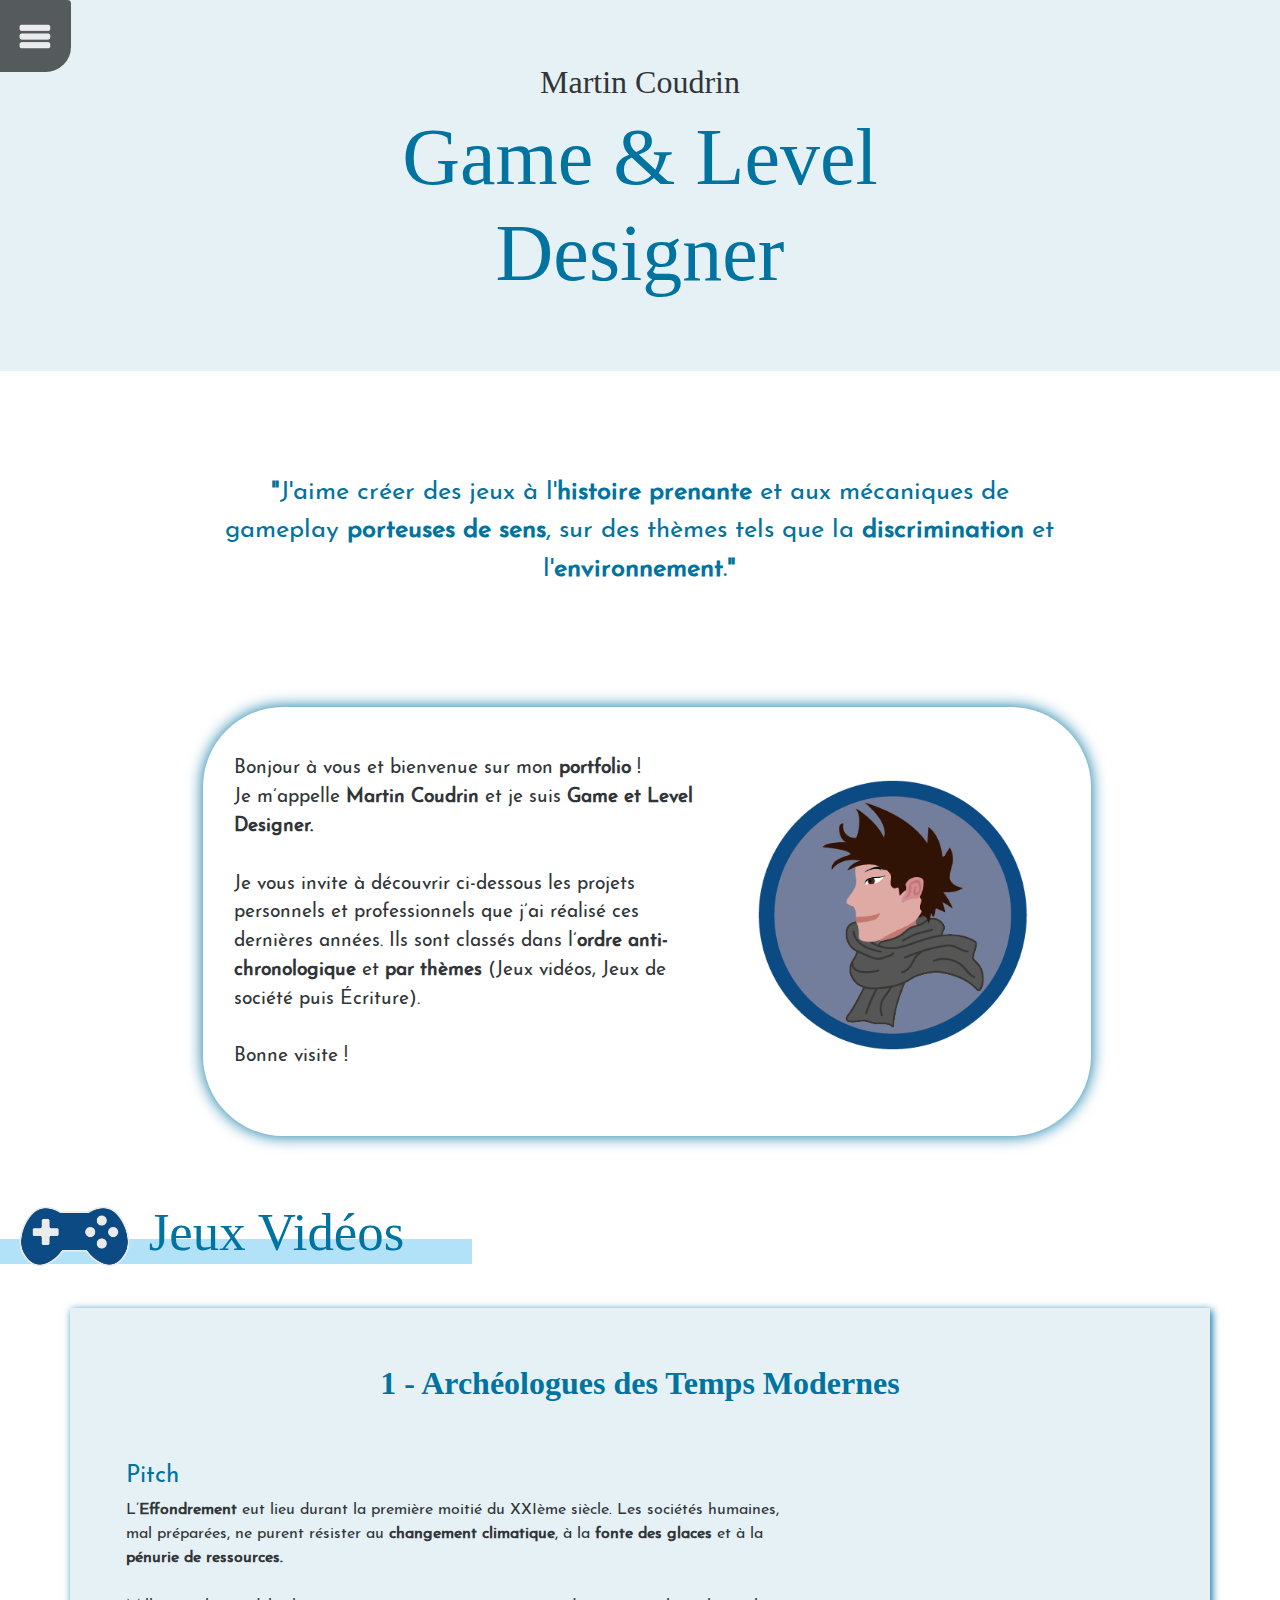
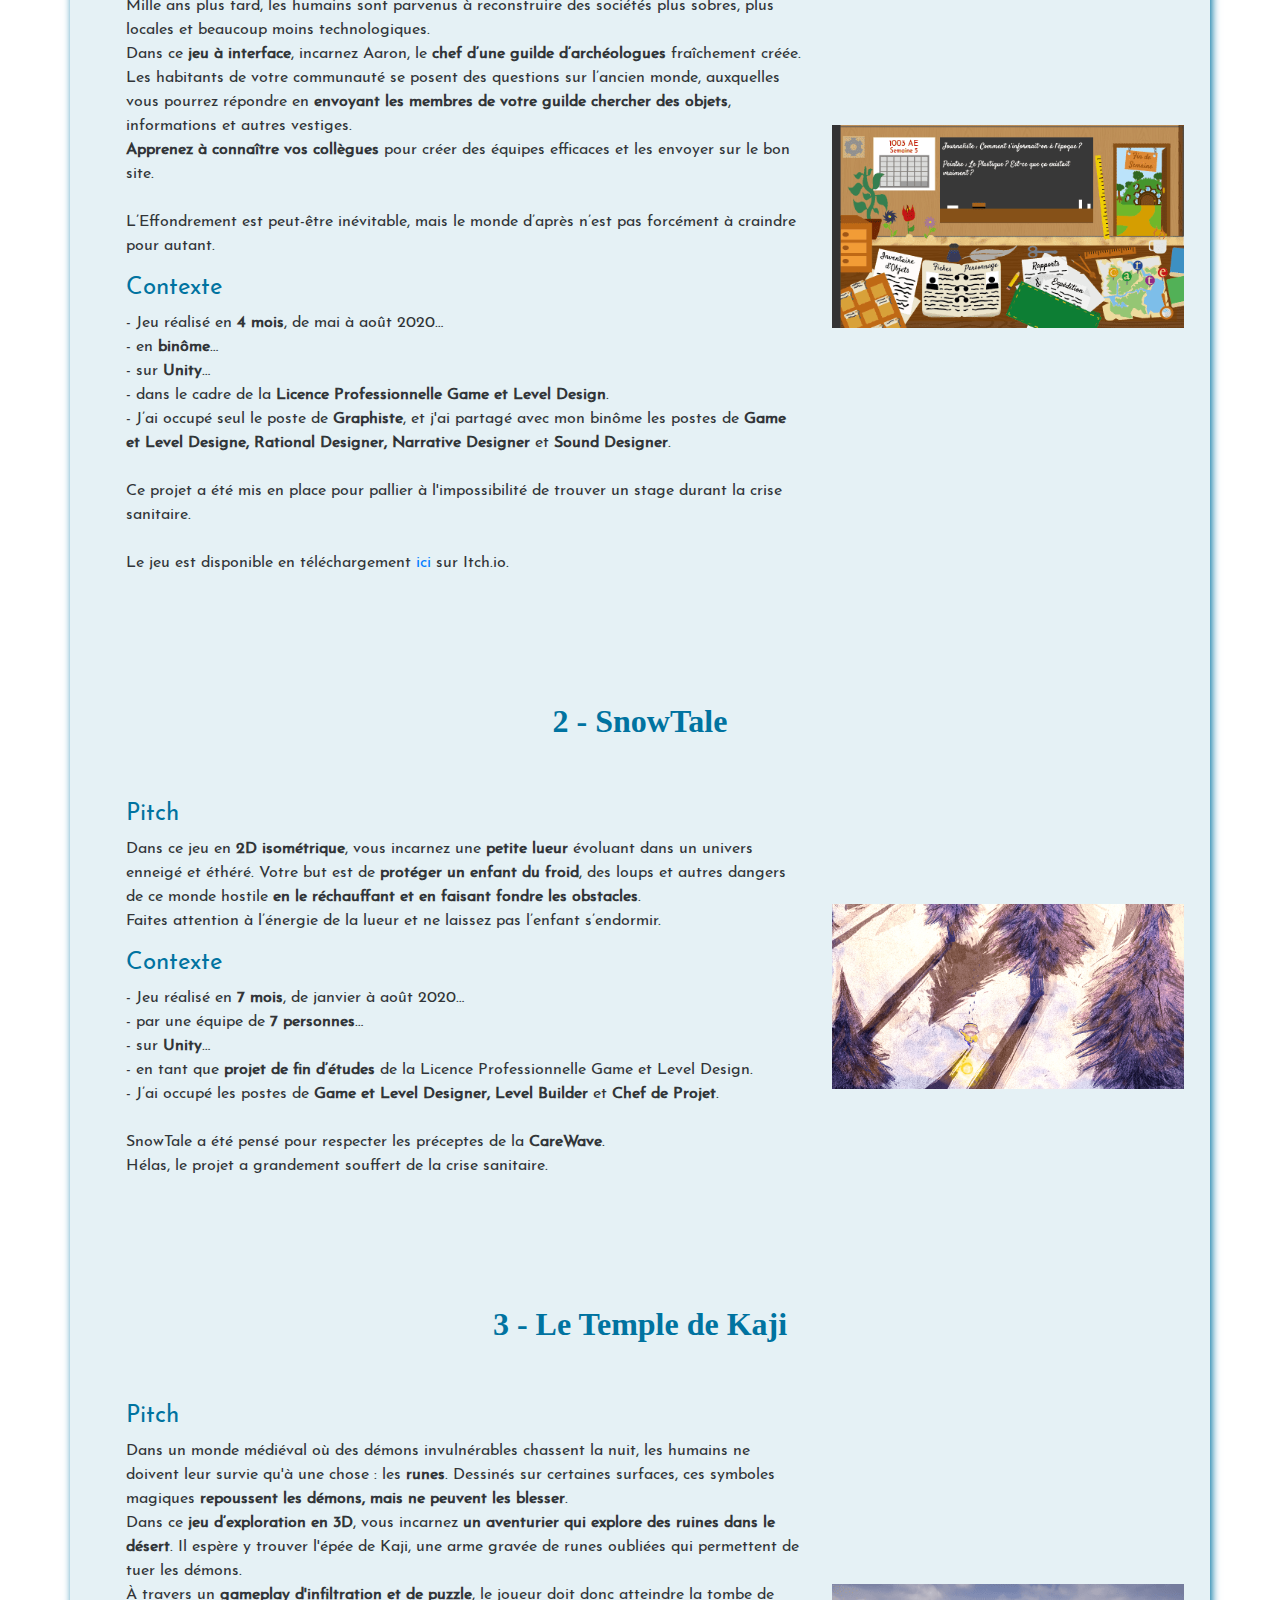
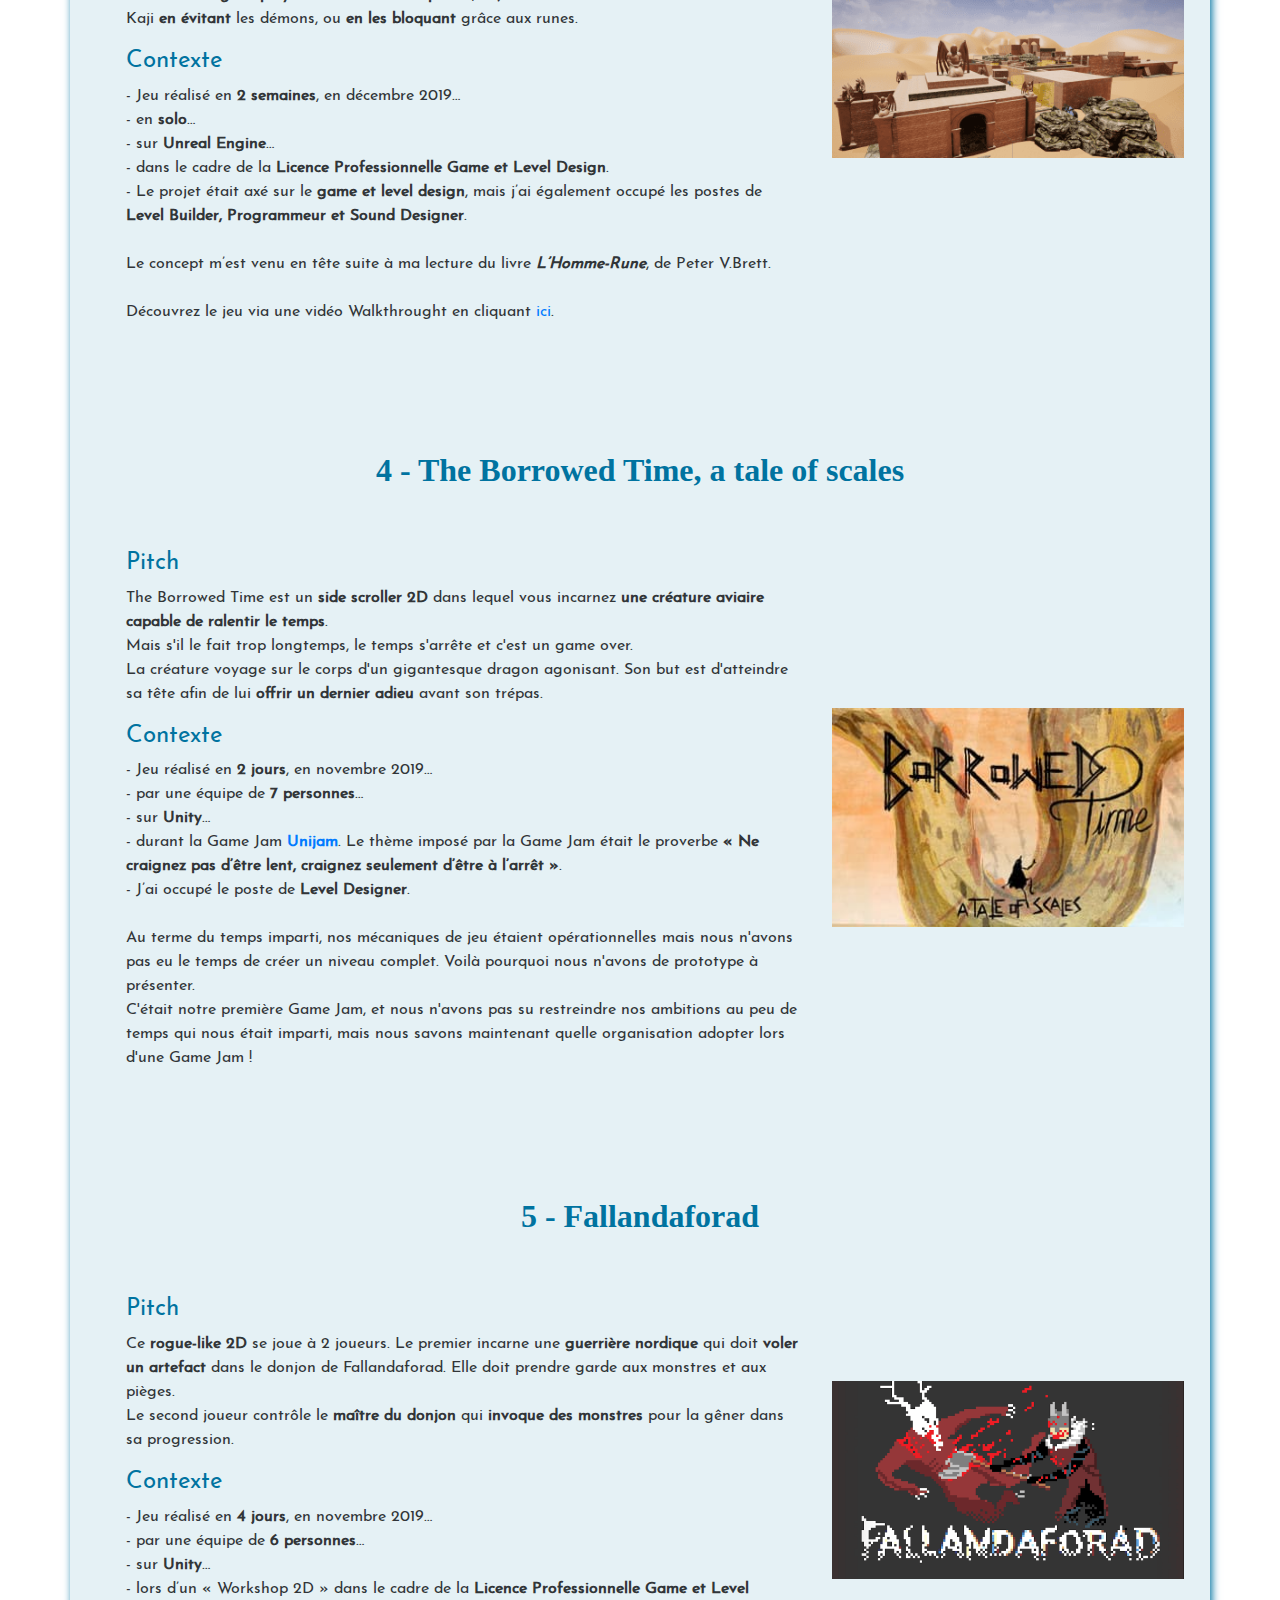
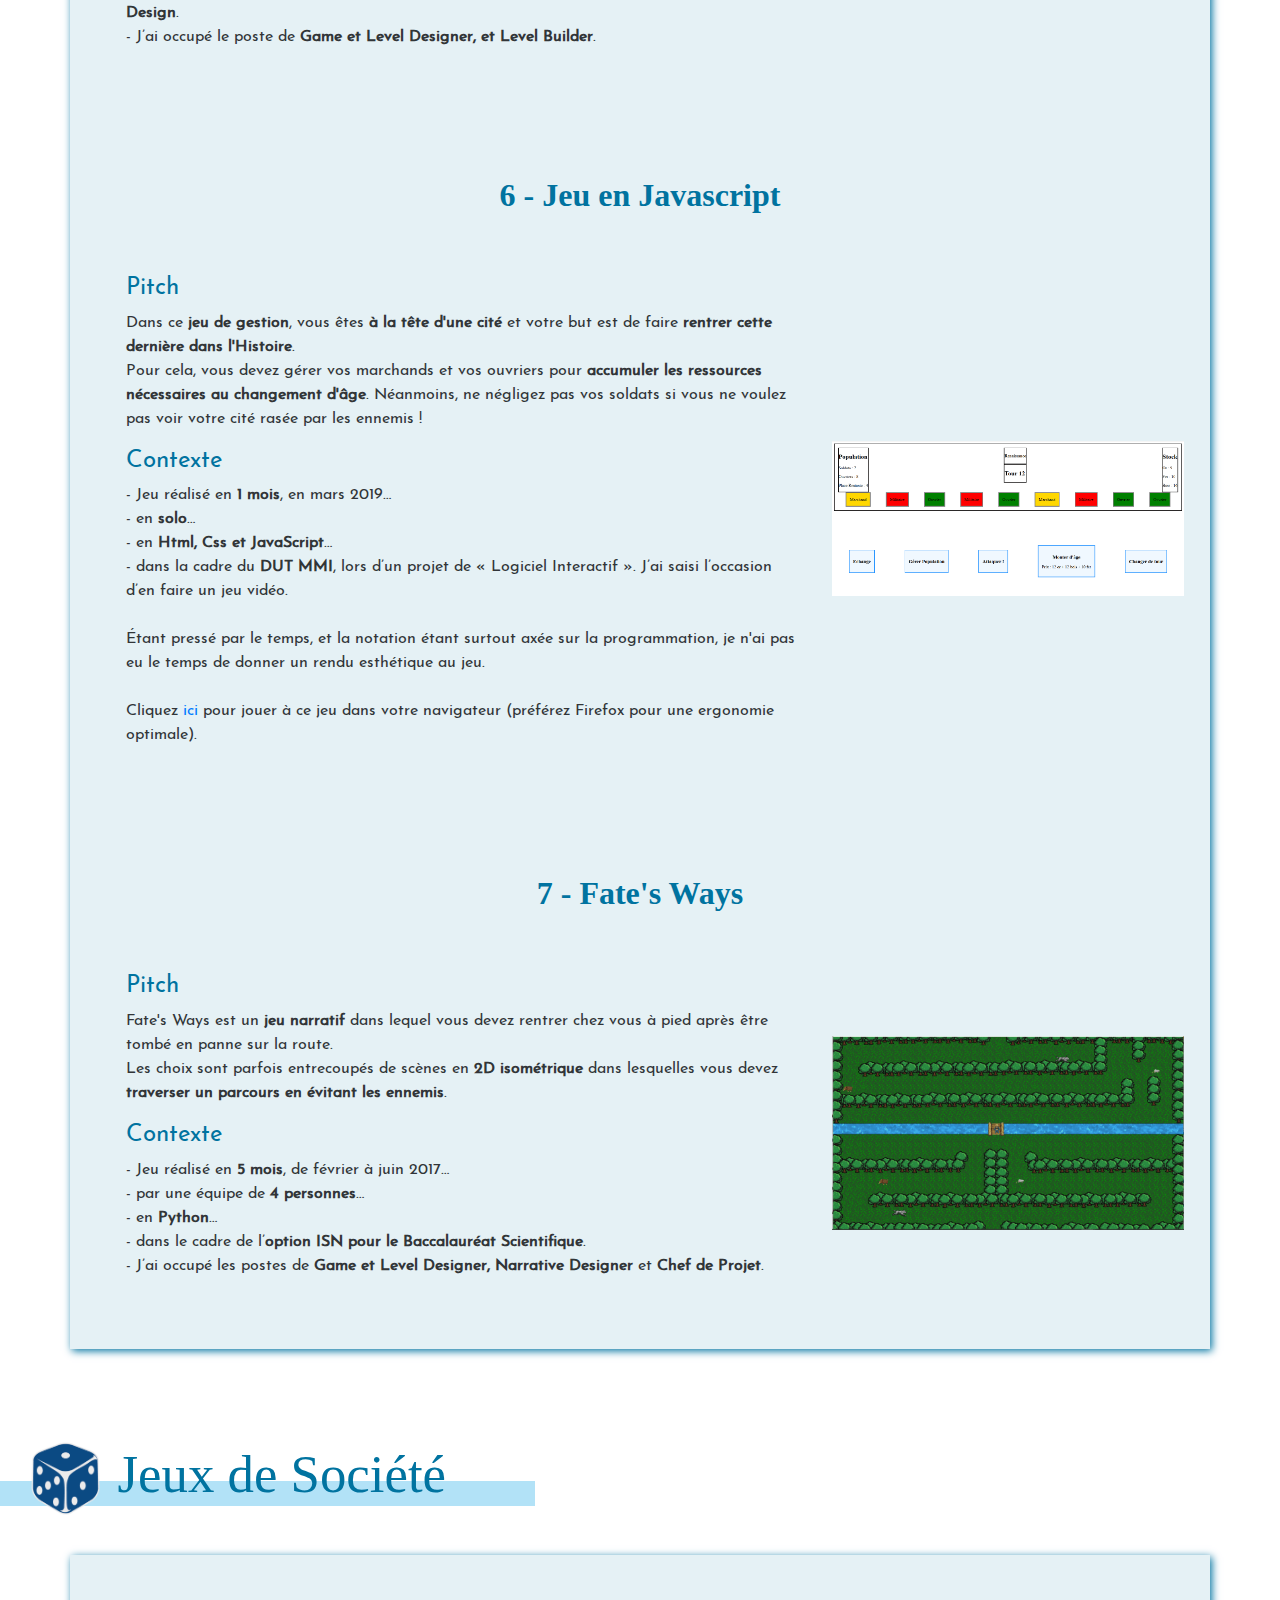
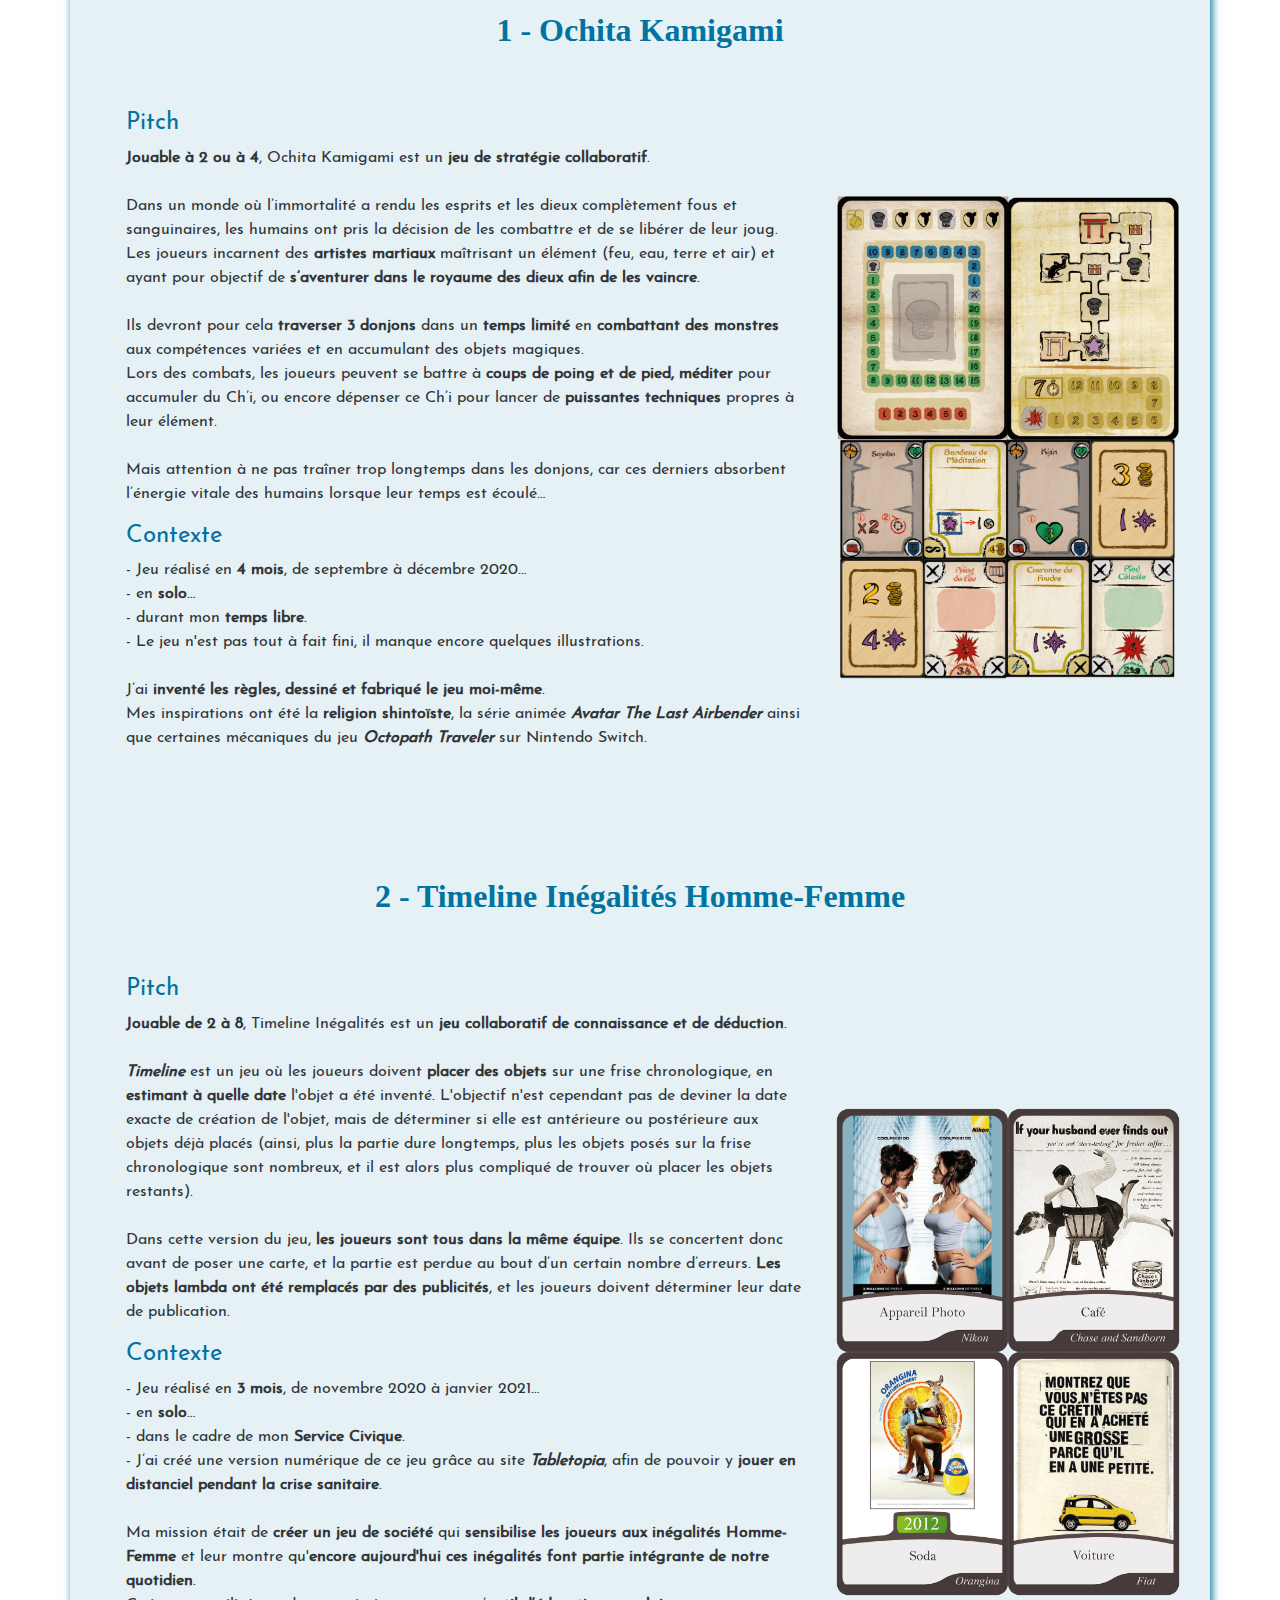
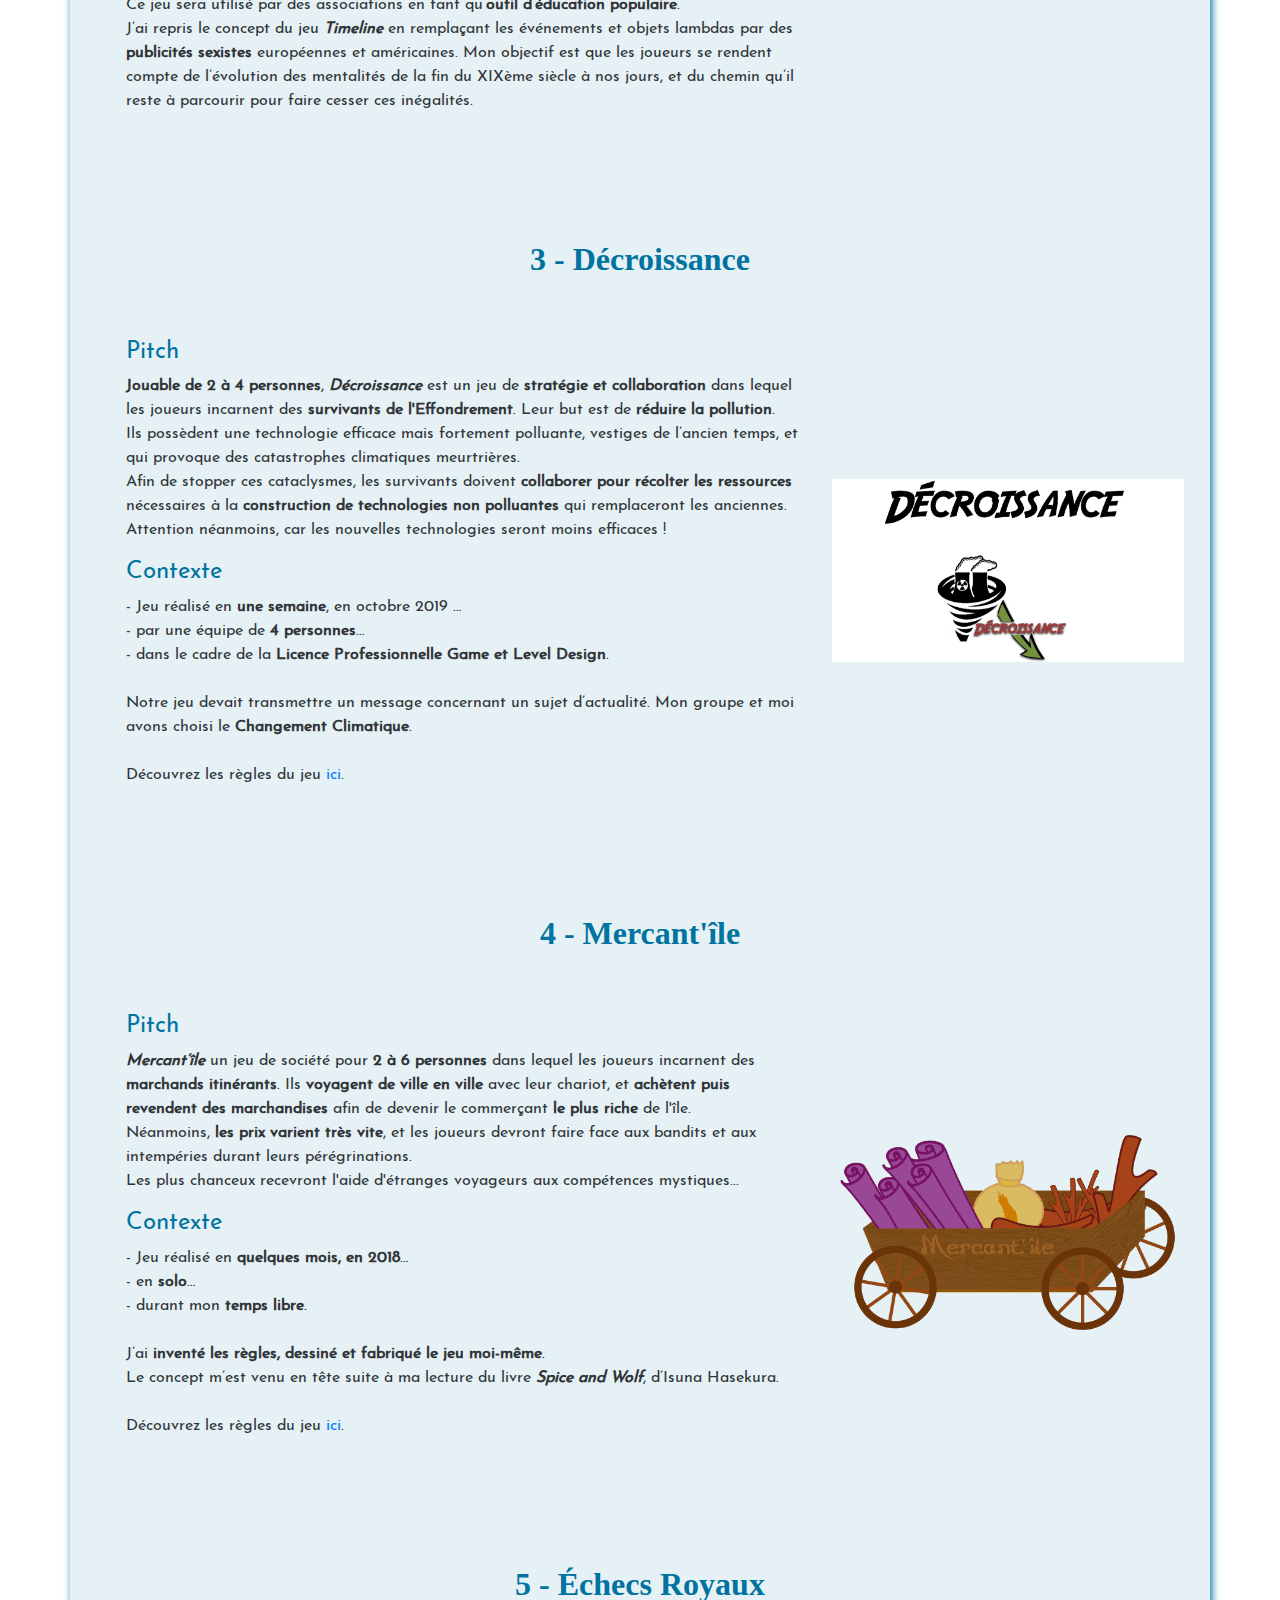
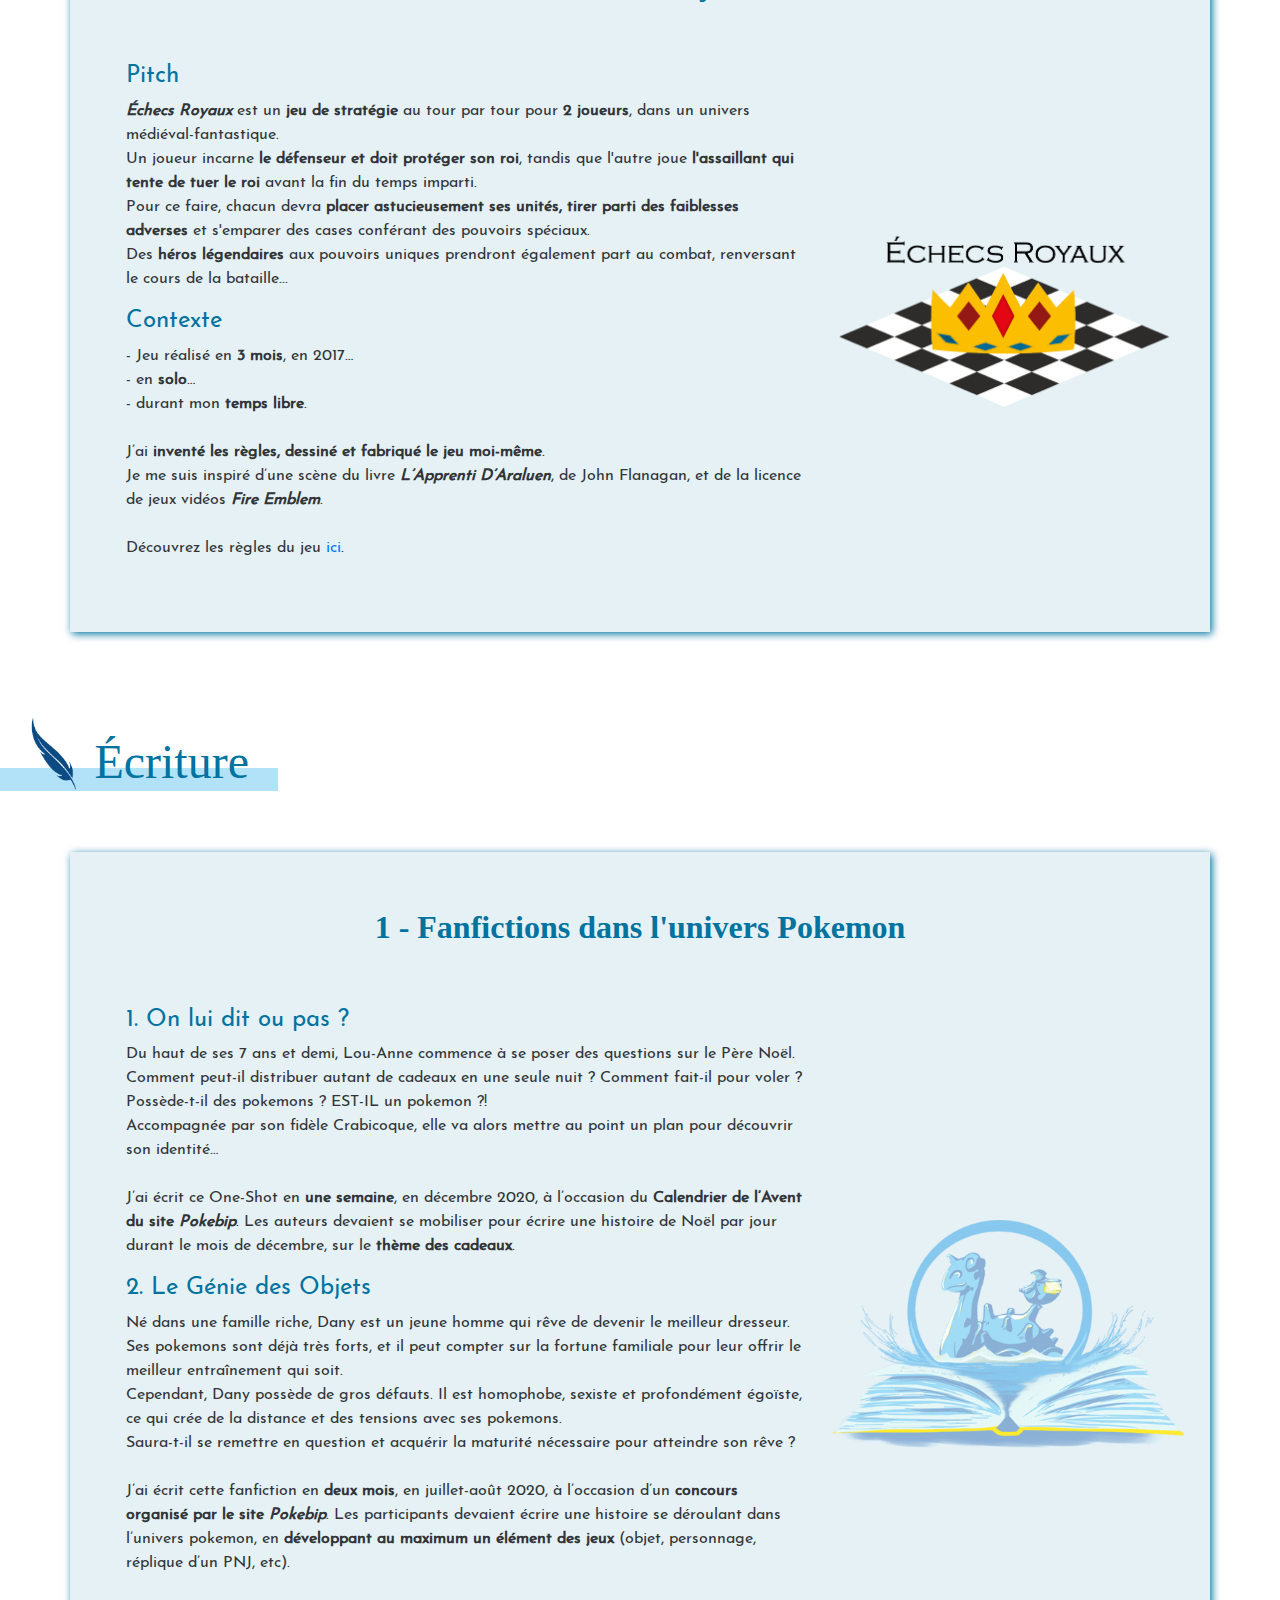
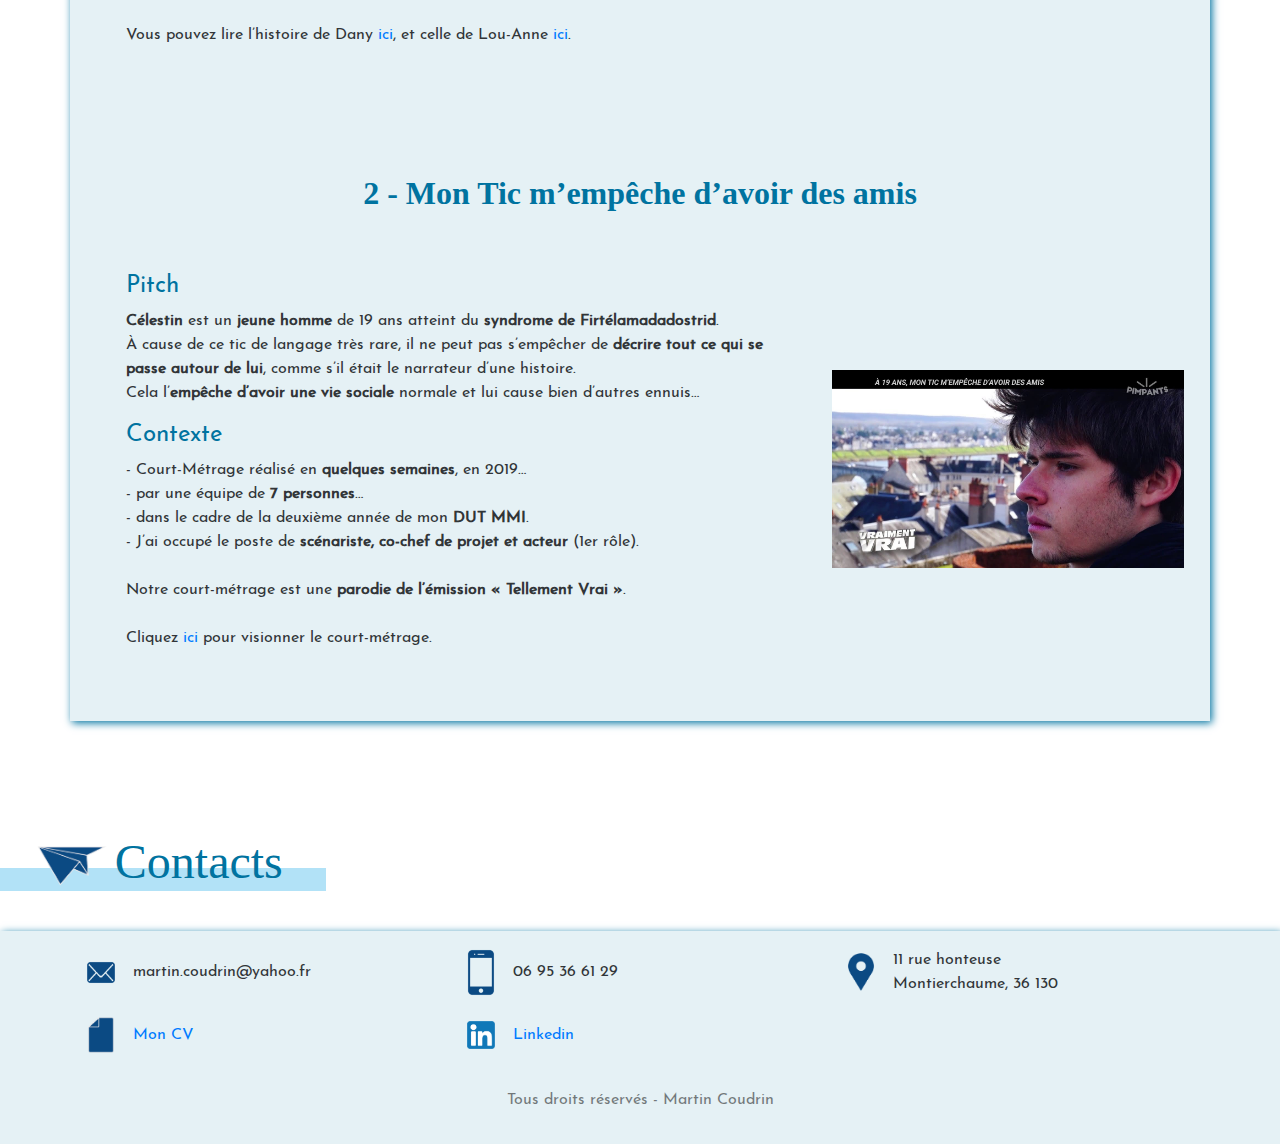
==== commit 1b4a8378: "Update index.html" ====
--- a/index.html
+++ b/index.html
@@ -4,7 +4,7 @@
 <head>
     <meta charset="utf-8">
     <meta name="viewport" content="width=device-width, initial-scale=1, shrink-to-fit=no">
-    <title>Martin Coudrin</title>
+    <title>Portfolio Martin Coudrin</title>
     <meta name="#" content="#">
     <link rel="stylesheet" href="https://stackpath.bootstrapcdn.com/bootstrap/4.3.1/css/bootstrap.min.css" crossorigin="anonymous">
     <link rel="stylesheet" href="Style.css">
@@ -74,7 +74,7 @@
                     <div id="moiSansAccroche" class="row">
                         <div id="" class="col-lg-7 align-self-center">
                             <p id="texteAccroche">Bonjour à vous et bienvenue sur mon <span>portfolio</span> ! <br/> Je m’appelle <span>Martin Coudrin</span> et je suis <span>Game et Level Designer.</span>
-                                <br/><br/> Je vous invite à découvrir ci-dessous les projets personnels et professionnels que j’ai réalisé ces derniers années. Ils sont classés dans l’<span>ordre anti-chronologique</span> et <span>par thèmes</span> (Jeux vidéos, Jeux de société puis Écriture).
+                                <br/><br/> Je vous invite à découvrir ci-dessous les projets personnels et professionnels que j’ai réalisé ces dernières années. Ils sont classés dans l’<span>ordre anti-chronologique</span> et <span>par thèmes</span> (Jeux vidéos, Jeux de société puis Écriture).
                                 
                                 <br/><br/> Bonne visite !</p>
                         </div>
@@ -91,7 +91,7 @@
             <div id="titreVideoGame">
                 <img id="logoVideoGame" src="Image/Logo/Video_Game@3x-8.png">
                 <div id="jeuvideo">
-                    <h1 id="ancreJeuVideo" class="troisTitres">Jeux Vidéo</h1>
+                    <h1 id="ancreJeuVideo" class="troisTitres">Jeux Vidéos</h1>
                 </div>
                 <div class="shape" id="shapeVideoGame"></div>
             </div>
@@ -103,9 +103,9 @@
                     <div class="row">
                         <div class="col-lg-8" id="TexteArcheologue">
                             <h4 class="blue">Pitch</h4>
-                            <p>L’<span>Effondrement</span> eut lieu durant la première moitié du XXIème siècle. Les sociétés humaines, mal préparées, ne purent résister au <span>changement climatique</span>, à la <span>fonte des glaces</span> et à la <span>pénurie de ressources</span><br/><br/>Mille ans plus tard, les humains sont parvenus à reconstruire des sociétés plus sobres, plus locales et beaucoup moins technologiques.<br/>Dans ce <span>jeu à interface</span>, incarnez Aaron, le <span>chef d’une guilde d’archéologues</span> fraîchement créée. Les habitants de votre communauté se posent des questions sur l’ancien monde, auxquelles vous pourrez répondre en <span>envoyant les membres de votre guilde chercher des objets</span>, informations et autres vestiges.<br/><span>Apprenez à connaître vos collègues</span> pour créer des équipes efficaces et les envoyer sur le bon site.<br/><br/>L’Effondrement est peut-être inévitable, mais le monde d’après n’est pas forcément à craindre pour autant.</p>
-                            <h4 class="blue">Contexte</h4>
-                            <p>- Jeu réalisé en <span>4 mois</span>, de mai à août 2020…<br/>- … en <span>binôme</span>…<br/>- … sur <span>Unity</span>…<br/>- … dans le cadre de la <span>Licence Professionnelle Game et Level Design</span>.<br/>- J’ai occupé seul le poste de <span>Graphiste</span>, et j'ai partagé avec mon binôme les postes de <span>Game et Level Designe, Rational Designer, Narrative Designer</span> et <span>Sound Designer</span>.<br/><br/>Ce projet a été mis en place pour pallier à l'impossibilité de trouver un stage durant la crise sanitaire.<br/><br/>Le jeu est disponible en téléchargement <a href="https://valleix-martin.itch.io/modern-times-archeologist">ici</a> sur Itch.io.</p>
+                            <p>L’<span>Effondrement</span> eut lieu durant la première moitié du XXIème siècle. Les sociétés humaines, mal préparées, ne purent résister au <span>changement climatique</span>, à la <span>fonte des glaces</span> et à la <span>pénurie de ressources.</span><br/><br/>Mille ans plus tard, les humains sont parvenus à reconstruire des sociétés plus sobres, plus locales et beaucoup moins technologiques.<br/>Dans ce <span>jeu à interface</span>, incarnez Aaron, le <span>chef d’une guilde d’archéologues</span> fraîchement créée. Les habitants de votre communauté se posent des questions sur l’ancien monde, auxquelles vous pourrez répondre en <span>envoyant les membres de votre guilde chercher des objets</span>, informations et autres vestiges.<br/><span>Apprenez à connaître vos collègues</span> pour créer des équipes efficaces et les envoyer sur le bon site.<br/><br/>L’Effondrement est peut-être inévitable, mais le monde d’après n’est pas forcément à craindre pour autant.</p>
+                            <h4 class="blue">Contexte</h4>
+                            <p>- Jeu réalisé en <span>4 mois</span>, de mai à août 2020…<br/>- en <span>binôme</span>…<br/>- sur <span>Unity</span>…<br/>- dans le cadre de la <span>Licence Professionnelle Game et Level Design</span>.<br/>- J’ai occupé seul le poste de <span>Graphiste</span>, et j'ai partagé avec mon binôme les postes de <span>Game et Level Designe, Rational Designer, Narrative Designer</span> et <span>Sound Designer</span>.<br/><br/>Ce projet a été mis en place pour pallier à l'impossibilité de trouver un stage durant la crise sanitaire.<br/><br/>Le jeu est disponible en téléchargement <a href="https://valleix-martin.itch.io/modern-times-archeologist">ici</a> sur Itch.io.</p>
                         </div>
 
 
@@ -119,9 +119,9 @@
                     <div class="row">
                         <div class="col-lg-8" id="TextePFE">
                             <h4 class="blue">Pitch</h4>
-                            <p>Dans ce jeu en <span>2D isométrique</span>, vous incarnez une <span>petite lueur</span> évoluant dans un univers enneigé et éthéré. Votre but est de <span>protéger un enfant du froid</span>, des loups et autres dangers de ce monde hostile <span>en le réchauffant et en faisant fondre les obstacles</span>.<br/>Faites attention à l’énergie de la lueur, et ne laissez pas l’enfant s’endormir.</p>
-                            <h4 class="blue">Contexte</h4>
-                            <p>- Jeu réalisé en <span>7 mois</span>, de janvier à août 2020…<br/>- … par une équipe de <span>7 personnes</span>…<br/>- … sur <span>Unity</span>…<br/>- … en tant que <span>projet de fin d’études</span> de la Licence Professionnelle Game et Level Design.<br/>- J’ai occupé les postes de <span>Game et Level Designer, Level Builder</span> et <span>Chef de Projet</span>.<br/><br/>SnowTale a été pensé pour respecter les préceptes de la <span>CareWave</span>.<br/>Hélas, le projet a grandement souffert de la crise sanitaire.</p>
+                            <p>Dans ce jeu en <span>2D isométrique</span>, vous incarnez une <span>petite lueur</span> évoluant dans un univers enneigé et éthéré. Votre but est de <span>protéger un enfant du froid</span>, des loups et autres dangers de ce monde hostile <span>en le réchauffant et en faisant fondre les obstacles</span>.<br/>Faites attention à l’énergie de la lueur et ne laissez pas l’enfant s’endormir.</p>
+                            <h4 class="blue">Contexte</h4>
+                            <p>- Jeu réalisé en <span>7 mois</span>, de janvier à août 2020…<br/>- par une équipe de <span>7 personnes</span>…<br/>- sur <span>Unity</span>…<br/>- en tant que <span>projet de fin d’études</span> de la Licence Professionnelle Game et Level Design.<br/>- J’ai occupé les postes de <span>Game et Level Designer, Level Builder</span> et <span>Chef de Projet</span>.<br/><br/>SnowTale a été pensé pour respecter les préceptes de la <span>CareWave</span>.<br/>Hélas, le projet a grandement souffert de la crise sanitaire.</p>
                         </div>
 
 
@@ -137,7 +137,7 @@
                             <h4 class="blue">Pitch</h4>
                             <p>Dans un monde médiéval où des démons invulnérables chassent la nuit, les humains ne doivent leur survie qu'à une chose : les <span>runes</span>. Dessinés sur certaines surfaces, ces symboles magiques <span>repoussent les démons, mais ne peuvent les blesser</span>.<br/>Dans ce <span>jeu d’exploration en 3D</span>, vous incarnez <span>un aventurier qui explore des ruines dans le désert</span>. Il espère y trouver l'épée de Kaji, une arme gravée de runes oubliées qui permettent de tuer les démons.<br/>À travers un <span>gameplay d'infiltration et de puzzle</span>, le joueur doit donc atteindre la tombe de Kaji <span>en évitant</span> les démons, ou <span>en les bloquant</span> grâce aux runes.</p>
                             <h4 class="blue">Contexte</h4>
-                            <p>- Jeu réalisé en <span>2 semaines</span>, en décembre 2019…<br/>-… en <span>solo</span>…<br/>-… sur <span>Unreal Engine</span>…<br/>-… dans le cadre de la <span>Licence Professionnelle Game et Level Design</span>.<br/>- Le projet était axé sur le <span>game et level design</span>, mais j’ai également occupé les postes de <span>Level Builder, Programmeur et Sound Designer</span>.<br/><br/>Le concept m’est venu en tête suite à ma lecture du livre <span class="Italique">L’Homme-Rune</span>, de Peter V.Brett.<br/><br/>Découvrez le jeu via une vidéo Walkthrought en cliquant <a href="https://drive.google.com/drive/folders/1K1Cb9l8btC0LglxCj716s6_hWR9Kq2aZ">ici</a>.</p>
+                            <p>- Jeu réalisé en <span>2 semaines</span>, en décembre 2019…<br/>- en <span>solo</span>…<br/>- sur <span>Unreal Engine</span>…<br/>- dans le cadre de la <span>Licence Professionnelle Game et Level Design</span>.<br/>- Le projet était axé sur le <span>game et level design</span>, mais j’ai également occupé les postes de <span>Level Builder, Programmeur et Sound Designer</span>.<br/><br/>Le concept m’est venu en tête suite à ma lecture du livre <span class="Italique">L’Homme-Rune</span>, de Peter V.Brett.<br/><br/>Découvrez le jeu via une vidéo Walkthrought en cliquant <a href="https://drive.google.com/drive/folders/1K1Cb9l8btC0LglxCj716s6_hWR9Kq2aZ">ici</a>.</p>
                         </div>
 
 
@@ -154,7 +154,7 @@
                             <h4 class="blue">Pitch</h4>
                             <p>The Borrowed Time est un <span>side scroller 2D</span> dans lequel vous incarnez <span>une créature aviaire capable de ralentir le temps</span>.<br/>Mais s'il le fait trop longtemps, le temps s'arrête et c'est un game over.<br/>La créature voyage sur le corps d'un gigantesque dragon agonisant. Son but est d'atteindre sa tête afin de lui <span>offrir un dernier adieu </span>avant son trépas. </p>
                             <h4 class="blue">Contexte</h4>
-                            <p>- Jeu réalisé en <span>2 jours</span>, en novembre 2019…<br/>-… par une équipe de <span>7 personnes</span>…<br/>-… sur <span>Unity</span>…<br/>-… durant une <span>Game Jam</span>. Le thème imposé par la Game Jam était le proverbe <span>« Ne craignez pas de ralentir, craignez l’arrêt »</span>.<br/>- J’ai occupé le poste de <span>Level Designer</span>.<br/><br/>Nous nous sommes mal organisés, et nous avons rencontré de grosses difficultés pour coordonner la programmation et les graphismes.</p>
+                            <p>- Jeu réalisé en <span>2 jours</span>, en novembre 2019…<br/>- par une équipe de <span>7 personnes</span>…<br/>- sur <span>Unity</span>…<br/>- durant la Game Jam <a href="https://unijam.telecom-sudparis.eu/category/unijam-2019/"><span>Unijam</span></a>. Le thème imposé par la Game Jam était le proverbe <span>« Ne craignez pas d’être lent, craignez seulement d’être à l’arrêt »</span>.<br/>- J’ai occupé le poste de <span>Level Designer</span>.<br/><br/>Au terme du temps imparti, nos mécaniques de jeu étaient opérationnelles mais nous n'avons pas eu le temps de créer un niveau complet. Voilà pourquoi nous n'avons de prototype à présenter.<br/>C'était notre première Game Jam, et nous n'avons pas su restreindre nos ambitions au peu de temps qui nous était imparti, mais nous savons maintenant quelle organisation adopter lors d'une Game Jam !</p>
                         </div>
 
 
@@ -171,7 +171,7 @@
                             <h4 class="blue">Pitch</h4>
                             <p>Ce <span>rogue-like 2D</span> se joue à 2 joueurs. Le premier incarne une <span>guerrière nordique</span> qui doit <span>voler un artefact</span> dans le donjon de Fallandaforad. Elle doit prendre garde aux monstres et aux pièges.<br/>Le second joueur contrôle le <span>maître du donjon</span> qui <span>invoque des monstres</span> pour la gêner dans sa progression.</p>
                             <h4 class="blue">Contexte</h4>
-                            <p>- Jeu réalisé en <span>4 jours</span>, en novembre 2019…<br/>- … par une équipe de <span>6 personnes</span>…<br/>- … sur <span>Unity</span>…<br/>-… lors d’un « Workshop 2D » dans le cadre de la <span>Licence Professionnelle Game et Level Design</span>.<br/>- J’ai occupé le poste de <span>Game et Level Designer, et Level Builder</span>.</p>
+                            <p>- Jeu réalisé en <span>4 jours</span>, en novembre 2019…<br/>- par une équipe de <span>6 personnes</span>…<br/>- sur <span>Unity</span>…<br/>- lors d’un « Workshop 2D » dans le cadre de la <span>Licence Professionnelle Game et Level Design</span>.<br/>- J’ai occupé le poste de <span>Game et Level Designer, et Level Builder</span>.</p>
                         </div>
 
 
@@ -188,7 +188,7 @@
                             <h4 class="blue">Pitch</h4>
                             <p>Dans ce <span>jeu de gestion</span>, vous êtes <span>à la tête d'une cité</span> et votre but est de faire <span>rentrer cette dernière dans l'Histoire</span>.<br/>Pour cela, vous devez gérer vos marchands et vos ouvriers pour <span>accumuler les ressources nécessaires au changement d'âge</span>. Néanmoins, ne négligez pas vos soldats si vous ne voulez pas voir votre cité rasée par les ennemis !</p>
                             <h4 class="blue">Contexte</h4>
-                            <p>- Jeu réalisé en <span>1 mois</span>, en mars 2019…<br/>- … en <span>solo</span>…<br/>- … en <span>Html, Css et JavaScript</span>…<br/>- … dans la cadre du <span>DUT MMI</span>, lors d’un projet de « Logiciel Interactif ». J’ai saisi l’occasion d’en faire un jeu vidéo.<br/><br/>Étant pressé par le temps, et la notation étant surtout axée sur la programmation, je n'ai pas eu le temps de donner un rendu esthétique au jeu.<br/><br/>Cliquez <a href="Jeu/Jeu_Js.html">ici</a> pour jouer à ce jeu dans votre navigateur (préférez Firefox pour une ergonomie optimale).</p>
+                            <p>- Jeu réalisé en <span>1 mois</span>, en mars 2019…<br/>- en <span>solo</span>…<br/>- en <span>Html, Css et JavaScript</span>…<br/>- dans la cadre du <span>DUT MMI</span>, lors d’un projet de « Logiciel Interactif ». J’ai saisi l’occasion d’en faire un jeu vidéo.<br/><br/>Étant pressé par le temps, et la notation étant surtout axée sur la programmation, je n'ai pas eu le temps de donner un rendu esthétique au jeu.<br/><br/>Cliquez <a href="Jeu/Jeu_Js.html">ici</a> pour jouer à ce jeu dans votre navigateur (préférez Firefox pour une ergonomie optimale).</p>
                         </div>
 
 
@@ -205,7 +205,7 @@
                             <h4 class="blue">Pitch</h4>
                             <p>Fate's Ways est un <span>jeu narratif</span> dans lequel vous devez rentrer chez vous à pied après être tombé en panne sur la route.<br/>Les choix sont parfois entrecoupés de scènes en <span>2D isométrique</span> dans lesquelles vous devez <span>traverser un parcours en évitant les ennemis</span>. </p>
                             <h4 class="blue">Contexte</h4>
-                            <p>- Jeu réalisé en <span>5 mois</span>, de février à juin 2017…<br/>- … par une équipe de <span>4 personnes</span>…<br/>- … en <span>Python</span>…<br/>- … dans le cadre de l’<span>option ISN pour le Baccalauréat Scientifique</span>.<br/>- J’ai occupé les postes de <span>Game et Level Designer, Narrative Designer</span> et <span>Chef de Projet</span>.</p>
+                            <p>- Jeu réalisé en <span>5 mois</span>, de février à juin 2017…<br/>- par une équipe de <span>4 personnes</span>…<br/>- en <span>Python</span>…<br/>- dans le cadre de l’<span>option ISN pour le Baccalauréat Scientifique</span>.<br/>- J’ai occupé les postes de <span>Game et Level Designer, Narrative Designer</span> et <span>Chef de Projet</span>.</p>
                         </div>
 
 
@@ -234,9 +234,9 @@
                     <div class="row">
                         <div class="col-lg-8" id="TexteOchitaKamigami">
                             <h4 class="blue">Pitch</h4>
-                            <p><span>Jouable à 2 ou à 4</span>, Ochita Kamigami est un <span>jeu de stratégie collaboratif</span>.<br/><br/>Dans un monde où l’immortalité a rendu les esprits et les dieux complètement fous et sanguinaires, les humains ont pris la décision de les combattre et de se libérer de leur joug.<br/>Les joueurs incarnent des <span>artistes martiaux</span> maîtrisant un élément (feu, eau, terre et air) et ayant pour objectif de <span>s’aventurer dans le royaume des dieux afin de les vaincre</span>.<br/><br/>Ils devront pour cela <span>traverser 3 donjons</span> dans un <span>temps limité</span> en <span>combattant des monstres</span> aux compétences variés et en accumulant des objets magiques.<br/>Lors des combats, les joueurs peuvent se battre à <span>coups de poing et de pied, méditer</span> pour accumuler du Ch’i, ou encore dépenser ce Ch’i pour lancer de <span>puissantes techniques</span> propres à leur élément.<br/><br/>Mais il ne faudra pas traîner trop longtemps dans les donjons, car ces derniers absorbent l’énergie vitale des humains lorsque leur temps est écoulé… </p>
-                            <h4 class="blue">Contexte</h4>
-                            <p>- Jeu réalisé en <span>4 mois</span>, de septembre à décembre 2020…<br/>- … en <span>solo</span>…<br/>- … durant mon <span>temps libre</span>.<br/><br/>J’ai <span>inventé les règles, dessiné et fabriqué le jeu moi-même</span>.<br/>Mes inspirations ont été la <span>religion shintoïste</span>, la série animée <span class="Italique">Avatar The Last Airbender</span> ainsi que certaines mécaniques du jeu de Nintendo Switch <span class="Italique">Octopath Traveler</span>.<br/></p>
+                            <p><span>Jouable à 2 ou à 4</span>, Ochita Kamigami est un <span>jeu de stratégie collaboratif</span>.<br/><br/>Dans un monde où l’immortalité a rendu les esprits et les dieux complètement fous et sanguinaires, les humains ont pris la décision de les combattre et de se libérer de leur joug.<br/>Les joueurs incarnent des <span>artistes martiaux</span> maîtrisant un élément (feu, eau, terre et air) et ayant pour objectif de <span>s’aventurer dans le royaume des dieux afin de les vaincre</span>.<br/><br/>Ils devront pour cela <span>traverser 3 donjons</span> dans un <span>temps limité</span> en <span>combattant des monstres</span> aux compétences variées et en accumulant des objets magiques.<br/>Lors des combats, les joueurs peuvent se battre à <span>coups de poing et de pied, méditer</span> pour accumuler du Ch’i, ou encore dépenser ce Ch’i pour lancer de <span>puissantes techniques</span> propres à leur élément.<br/><br/>Mais attention à ne pas traîner trop longtemps dans les donjons, car ces derniers absorbent l’énergie vitale des humains lorsque leur temps est écoulé… </p>
+                            <h4 class="blue">Contexte</h4>
+                            <p>- Jeu réalisé en <span>4 mois</span>, de septembre à décembre 2020…<br/>- en <span>solo</span>…<br/>- durant mon <span>temps libre</span>.<br/>- Le jeu n'est pas tout à fait fini, il manque encore quelques illustrations.<br/><br/>J’ai <span>inventé les règles, dessiné et fabriqué le jeu moi-même</span>.<br/>Mes inspirations ont été la <span>religion shintoïste</span>, la série animée <span class="Italique">Avatar The Last Airbender</span> ainsi que certaines mécaniques du jeu <span class="Italique">Octopath Traveler</span> sur Nintendo Switch.<br/></p>
                         </div>
 
 
@@ -253,7 +253,8 @@
                             <h4 class="blue">Pitch</h4>
                             <p><span>Jouable de 2 à 8</span>, Timeline Inégalités est un <span>jeu collaboratif de connaissance et de déduction</span>.<br/><br/><span class="Italique">Timeline</span> est un jeu où les joueurs doivent <span>placer des objets</span> sur une frise chronologique, en <span>estimant à quelle date</span> l'objet a été inventé. L'objectif n'est cependant pas de deviner la date exacte de création de l'objet, mais de déterminer si elle est antérieure ou postérieure aux objets déjà placés (ainsi, plus la partie dure longtemps, plus les objets posés sur la frise chronologique sont nombreux, et il est alors plus compliqué de trouver où placer les objets restants).<br/><br/>Dans cette version du jeu, <span>les joueurs sont tous dans la même équipe</span>. Ils se concertent donc avant de poser une carte, et la partie est perdue au bout d’un certain nombre d’erreurs. <span>Les objets lambda ont été remplacés par des publicités</span>, et les joueurs doivent déterminer leur date de publication.</p>
                             <h4 class="blue">Contexte</h4>
-                            <p>- Jeu réalisé en <span>3 mois</span>, de novembre 2020 à janvier 2021…<br/>- … en <span>solo</span>… <br/>- … dans le cadre de mon <span>Service Civique</span>.<br/><br/>Ma mission était de <span>créer un jeu de société qui sensibilise les joueurs aux inégalités Homme-Femme</span> et leur montre qu'<span>encore aujourd'hui ces inégalités sont partie intégrante de notre quotidien</span>.<br/>Ce jeu sera utilisé par des associations en tant qu’<span>outil d’éducation populaire</span>.<br/>J’ai repris le concept du jeu <span class="Italique">Timeline</span> en remplaçant les événements et objets lambdas par des <span>publicités sexistes</span> européennes et américaines. Mon objectif est que les joueurs se rendent compte de l’évolution des mentalités de la fin du XIXème siècle à nos jours, et du chemin qu’il reste à parcourir pour faire cesser ces inégalités. </p>
+                            <p>- Jeu réalisé en <span>3 mois</span>, de novembre 2020 à janvier 2021…<br/>- en <span>solo</span>… <br/>- dans le cadre de mon <span>Service Civique</span>.<br/>- J’ai créé une version numérique de ce jeu grâce au site <span class="Italique">Tabletopia</span>, afin de pouvoir y <span>jouer en distanciel pendant la crise sanitaire</span>.
+                            <br/><br/>Ma mission était de <span>créer un jeu de société</span> qui <span>sensibilise les joueurs aux inégalités Homme-Femme</span> et leur montre qu'<span>encore aujourd'hui ces inégalités font partie intégrante de notre quotidien</span>.<br/>Ce jeu sera utilisé par des associations en tant qu’<span>outil d’éducation populaire</span>.<br/>J’ai repris le concept du jeu <span class="Italique">Timeline</span> en remplaçant les événements et objets lambdas par des <span>publicités sexistes</span> européennes et américaines. Mon objectif est que les joueurs se rendent compte de l’évolution des mentalités de la fin du XIXème siècle à nos jours, et du chemin qu’il reste à parcourir pour faire cesser ces inégalités.</p>
                         </div>
 
                         <div class="col-lg-4 align-self-center DivImage" id="DivImageTimelineInegalite"><img id="ImageTimelineInegalite" src="Image/Timeline@4x-8.png"></div>
@@ -269,7 +270,7 @@
                             <h4 class="blue">Pitch</h4>
                             <p><span>Jouable de 2 à 4 personnes</span>, <span class="Italique">Décroissance</span> est un jeu de <span>stratégie et collaboration</span> dans lequel les joueurs incarnent des <span>survivants de l'Effondrement</span>. Leur but est de <span>réduire la pollution</span>.<br/> Ils possèdent une technologie efficace mais fortement polluante, vestiges de l’ancien temps, et qui provoque des catastrophes climatiques meurtrières. <br/> Afin de stopper ces cataclysmes, les survivants doivent <span>collaborer pour récolter les ressources</span> nécessaires à la <span>construction de technologies non polluantes</span> qui remplaceront les anciennes.<br/> Attention néanmoins, car les nouvelles technologies seront moins efficaces ! </p>
                             <h4 class="blue">Contexte</h4>
-                            <p>- Jeu réalisé en <span>une semaine</span>, en octobre 2019 …<br/>- … par une équipe de <span>4 personnes</span>…<br/>- … dans le cadre de la <span>Licence Professionnelle Game et Level Design</span>.<br/><br/> Notre jeu devait transmettre un message concernant un sujet d’actualité. Mon groupe et moi avons choisi le <span>Changement Climatique</span>.<br/><br/>Découvrez les règles du jeu <a href="https://drive.google.com/drive/folders/1K1Cb9l8btC0LglxCj716s6_hWR9Kq2aZ">ici</a>.</p>
+                            <p>- Jeu réalisé en <span>une semaine</span>, en octobre 2019 …<br/>- par une équipe de <span>4 personnes</span>…<br/>- dans le cadre de la <span>Licence Professionnelle Game et Level Design</span>.<br/><br/> Notre jeu devait transmettre un message concernant un sujet d’actualité. Mon groupe et moi avons choisi le <span>Changement Climatique</span>.<br/><br/>Découvrez les règles du jeu <a href="https://drive.google.com/drive/folders/1K1Cb9l8btC0LglxCj716s6_hWR9Kq2aZ">ici</a>.</p>
 
                         </div>
 
@@ -287,7 +288,7 @@
                             <h4 class="blue">Pitch</h4>
                             <p><span class="Italique">Mercant’île</span> un jeu de société pour <span>2 à 6 personnes</span> dans lequel les joueurs incarnent des <span>marchands itinérants</span>. Ils <span>voyagent de ville en ville</span> avec leur chariot, et <span>achètent puis revendent des marchandises</span> afin de devenir le commerçant <span>le plus riche</span> de l'île.<br/>Néanmoins, <span>les prix varient très vite</span>, et les joueurs devront faire face aux bandits et aux intempéries durant leurs pérégrinations.<br/>Les plus chanceux recevront l'aide d'étranges voyageurs aux compétences mystiques... </p>
                             <h4 class="blue">Contexte</h4>
-                            <p>- Jeu réalisé en <span>quelques mois, en 2018</span>…<br/>- … en <span>solo</span>…<br/>- … durant mon <span>temps libre</span>.<br/><br/>J’ai <span>inventé les règles, dessiné et fabriqué le jeu moi-même</span>.<br/>Le concept m’est venu en tête suite à ma lecture du livre <span class="Italique">Spice and Wolf</span>, d’Isuna Hasekura.<br/><br/>Découvrez les règles du jeu <a href="https://drive.google.com/drive/folders/1K1Cb9l8btC0LglxCj716s6_hWR9Kq2aZ">ici</a>.</p>
+                            <p>- Jeu réalisé en <span>quelques mois, en 2018</span>…<br/>- en <span>solo</span>…<br/>- durant mon <span>temps libre</span>.<br/><br/>J’ai <span>inventé les règles, dessiné et fabriqué le jeu moi-même</span>.<br/>Le concept m’est venu en tête suite à ma lecture du livre <span class="Italique">Spice and Wolf</span>, d’Isuna Hasekura.<br/><br/>Découvrez les règles du jeu <a href="https://drive.google.com/drive/folders/1K1Cb9l8btC0LglxCj716s6_hWR9Kq2aZ">ici</a>.</p>
                         </div>
 
 
@@ -304,7 +305,7 @@
                             <h4 class="blue">Pitch</h4>
                             <p><span class="Italique">Échecs Royaux</span> est un <span>jeu de stratégie</span> au tour par tour pour <span>2 joueurs</span>, dans un univers médiéval-fantastique.<br/>Un joueur incarne <span>le défenseur et doit protéger son roi</span>, tandis que l'autre joue <span>l'assaillant qui tente de tuer le roi</span> avant la fin du temps imparti.<br/>Pour ce faire, chacun devra <span>placer astucieusement ses unités, tirer parti des faiblesses adverses</span> et s'emparer des cases conférant des pouvoirs spéciaux.<br/>Des <span>héros légendaires</span> aux pouvoirs uniques prendront également part au combat, renversant le cours de la bataille... </p>
                             <h4 class="blue">Contexte</h4>
-                            <p>- Jeu réalisé en <span>3 mois</span>, en 2017…<br/>- … en <span>solo</span>…<br/>- … durant mon <span>temps libre</span>.<br/><br/>J’ai <span>inventé les règles, dessiné et fabriqué le jeu moi-même</span>.<br/>Je me suis inspiré d’une scène du livre <span class="Italique">L’Apprenti D’Araluen</span>, de John Flanagan, et de la licence de jeux vidéos <span class="Italique">Fire Emblem</span>.<br/><br/>Découvrez les règles du jeu <a href="https://drive.google.com/drive/folders/1K1Cb9l8btC0LglxCj716s6_hWR9Kq2aZ">ici</a>.</p>
+                            <p>- Jeu réalisé en <span>3 mois</span>, en 2017…<br/>- en <span>solo</span>…<br/>- durant mon <span>temps libre</span>.<br/><br/>J’ai <span>inventé les règles, dessiné et fabriqué le jeu moi-même</span>.<br/>Je me suis inspiré d’une scène du livre <span class="Italique">L’Apprenti D’Araluen</span>, de John Flanagan, et de la licence de jeux vidéos <span class="Italique">Fire Emblem</span>.<br/><br/>Découvrez les règles du jeu <a href="https://drive.google.com/drive/folders/1K1Cb9l8btC0LglxCj716s6_hWR9Kq2aZ">ici</a>.</p>
                         </div>
 
                         <div class="col-lg-4 align-self-center DivImage" id="DivImageEchecs"><img id="ImageEchecs" src="Image/%C3%89checs_Royaux-8.png"></div>
@@ -348,7 +349,7 @@
                             <h4 class="blue">Pitch</h4>
                             <p><span>Célestin</span> est un <span>jeune homme</span> de 19 ans atteint du <span>syndrome de Firtélamadadostrid</span>.<br/>À cause de ce tic de langage très rare, il ne peut pas s’empêcher de <span>décrire tout ce qui se passe autour de lui</span>, comme s’il était le narrateur d’une histoire.<br/>Cela l’<span>empêche d’avoir une vie sociale</span> normale et lui cause bien d’autres ennuis…</p>
                             <h4 class="blue">Contexte</h4>
-                            <p>- Court-Métrage réalisé en <span>quelques semaines</span>, en 2019…<br/>- … par une équipe de <span>7 personnes</span>…<br/>- … dans le cadre de la deuxième année de mon <span>DUT MMI</span>.<br/>- J’ai occupé le poste de <span>scénariste, co-chef de projet et acteur</span> (1er rôle).<br/><br/>Notre court-métrage est une <span>parodie de l’émission « Vraiment Vrai »</span>. <br/><br/>Cliquez <a href="https://www.youtube.com/watch?v=Dwyvq12AVc0&t=79s">ici</a> pour visionner le court-métrage.</p>
+                            <p>- Court-Métrage réalisé en <span>quelques semaines</span>, en 2019…<br/>- par une équipe de <span>7 personnes</span>…<br/>- dans le cadre de la deuxième année de mon <span>DUT MMI</span>.<br/>- J’ai occupé le poste de <span>scénariste, co-chef de projet et acteur</span> (1er rôle).<br/><br/>Notre court-métrage est une <span>parodie de l’émission « Tellement Vrai »</span>. <br/><br/>Cliquez <a href="https://www.youtube.com/watch?v=Dwyvq12AVc0&t=79s">ici</a> pour visionner le court-métrage.</p>
                         </div>
 
                         <div class="col-lg-4 align-self-center DivImage" id="DivImageCelestin"><a href="https://www.youtube.com/watch?v=Dwyvq12AVc0&t=79s"><img id="ImageCelestin" src="Image/Court-M%C3%A9trage.jpg"></a></div>
@@ -394,8 +395,7 @@
 
                     <div class="col-lg-4 flexible">
                         <img class="tailleLogoFooter" src="Image/Adresse@4x-8.png">
-                        <p>11 rue honteuse Montierchaume
-                            <br/>36 130</p>
+                        <p>11 rue honteuse<br/>Montierchaume, 36 130</p>
                     </div>
 
                     <div class="col-lg-4 flexible">
--- a/Style.css
+++ b/Style.css
@@ -200,7 +200,7 @@
 }
 
 #shapeVideoGame {
-    padding: 0.7em 12.6em;
+    padding: 0.7em 13.4em;
     margin: 1.7em 0 0 0;
 }
 
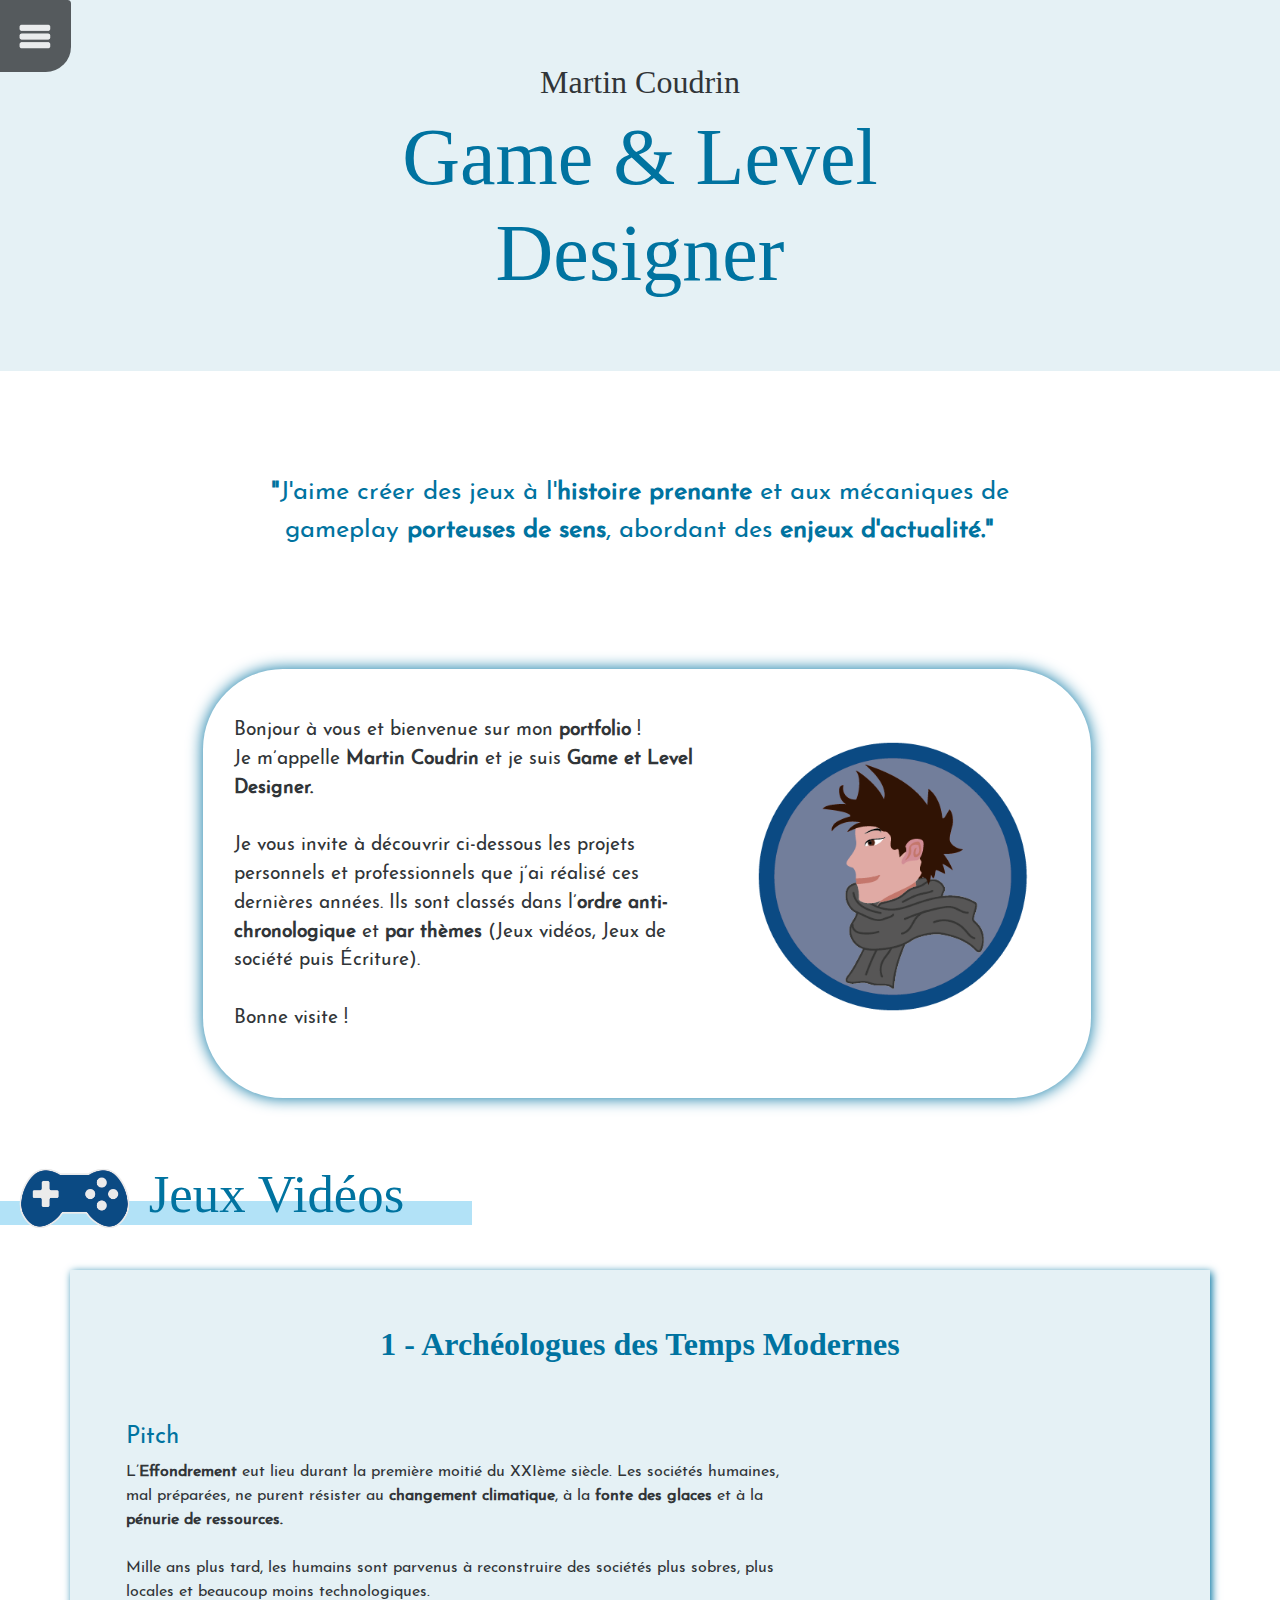
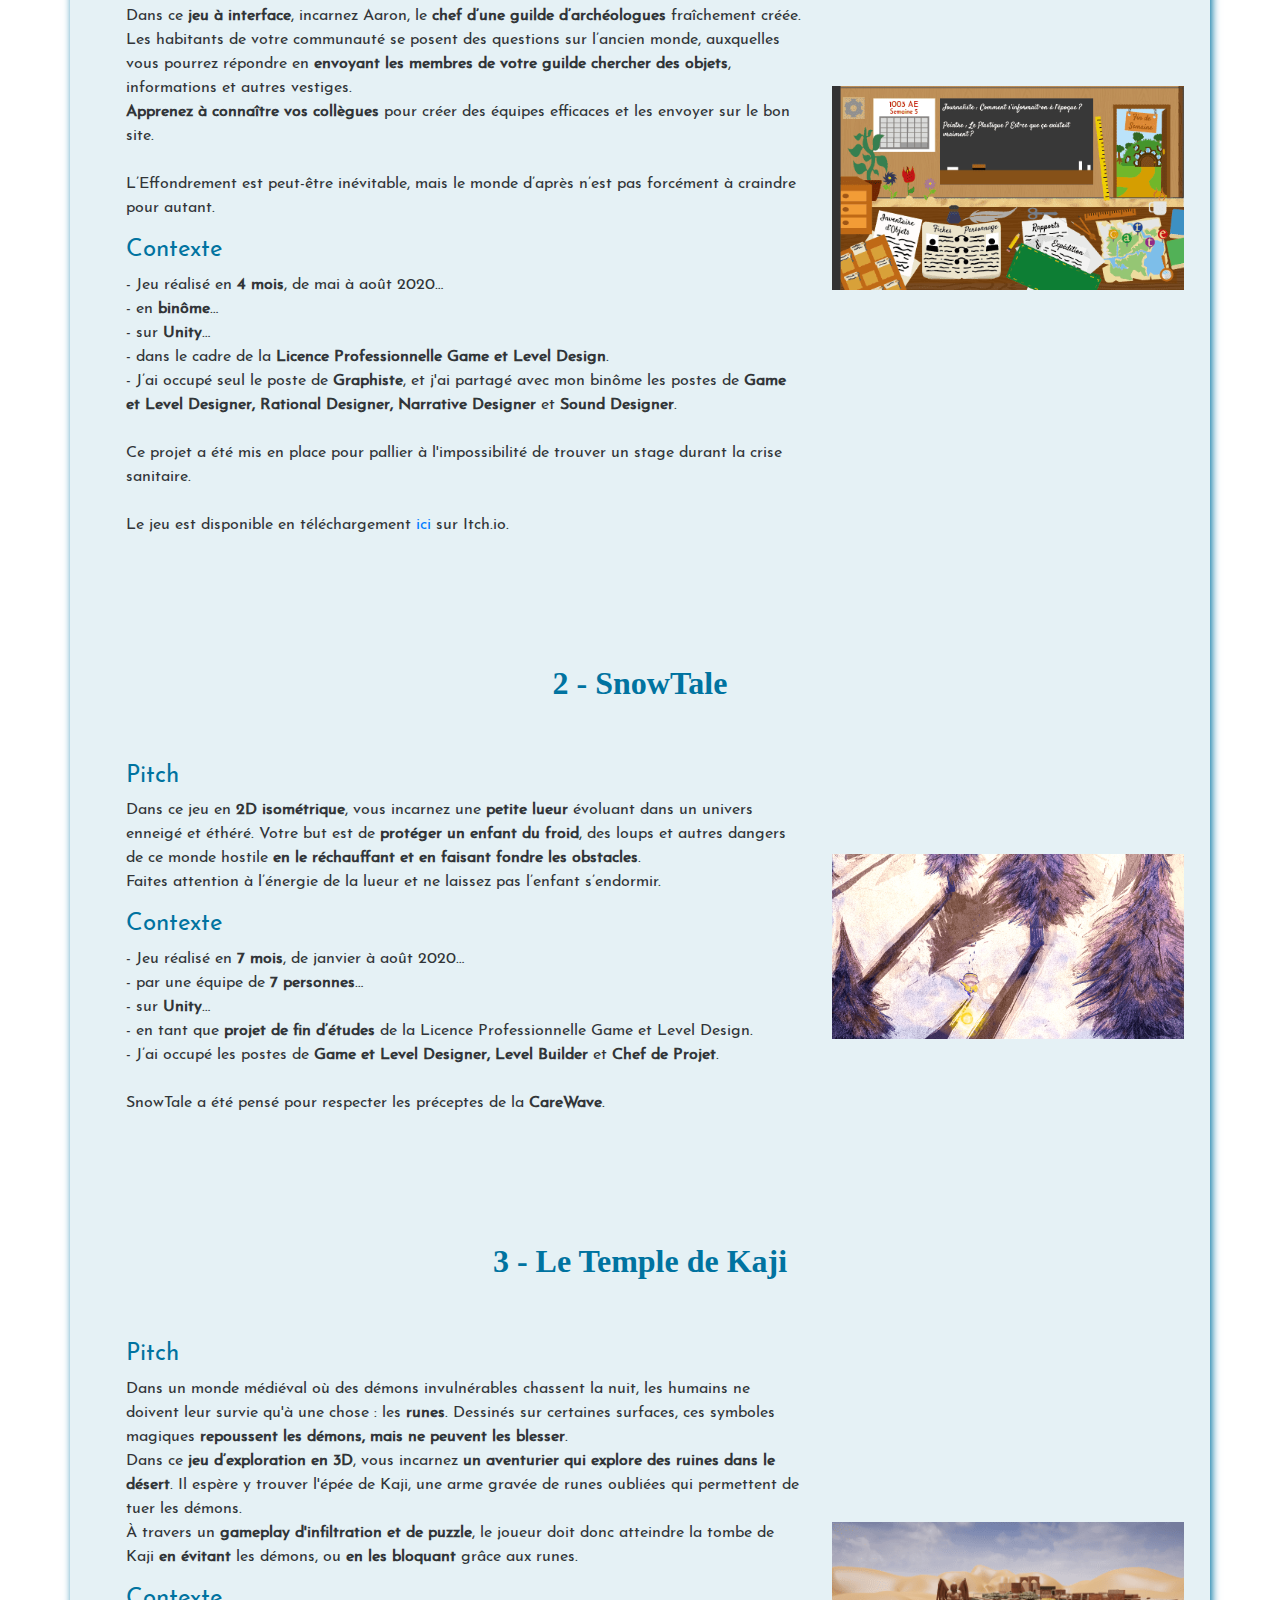
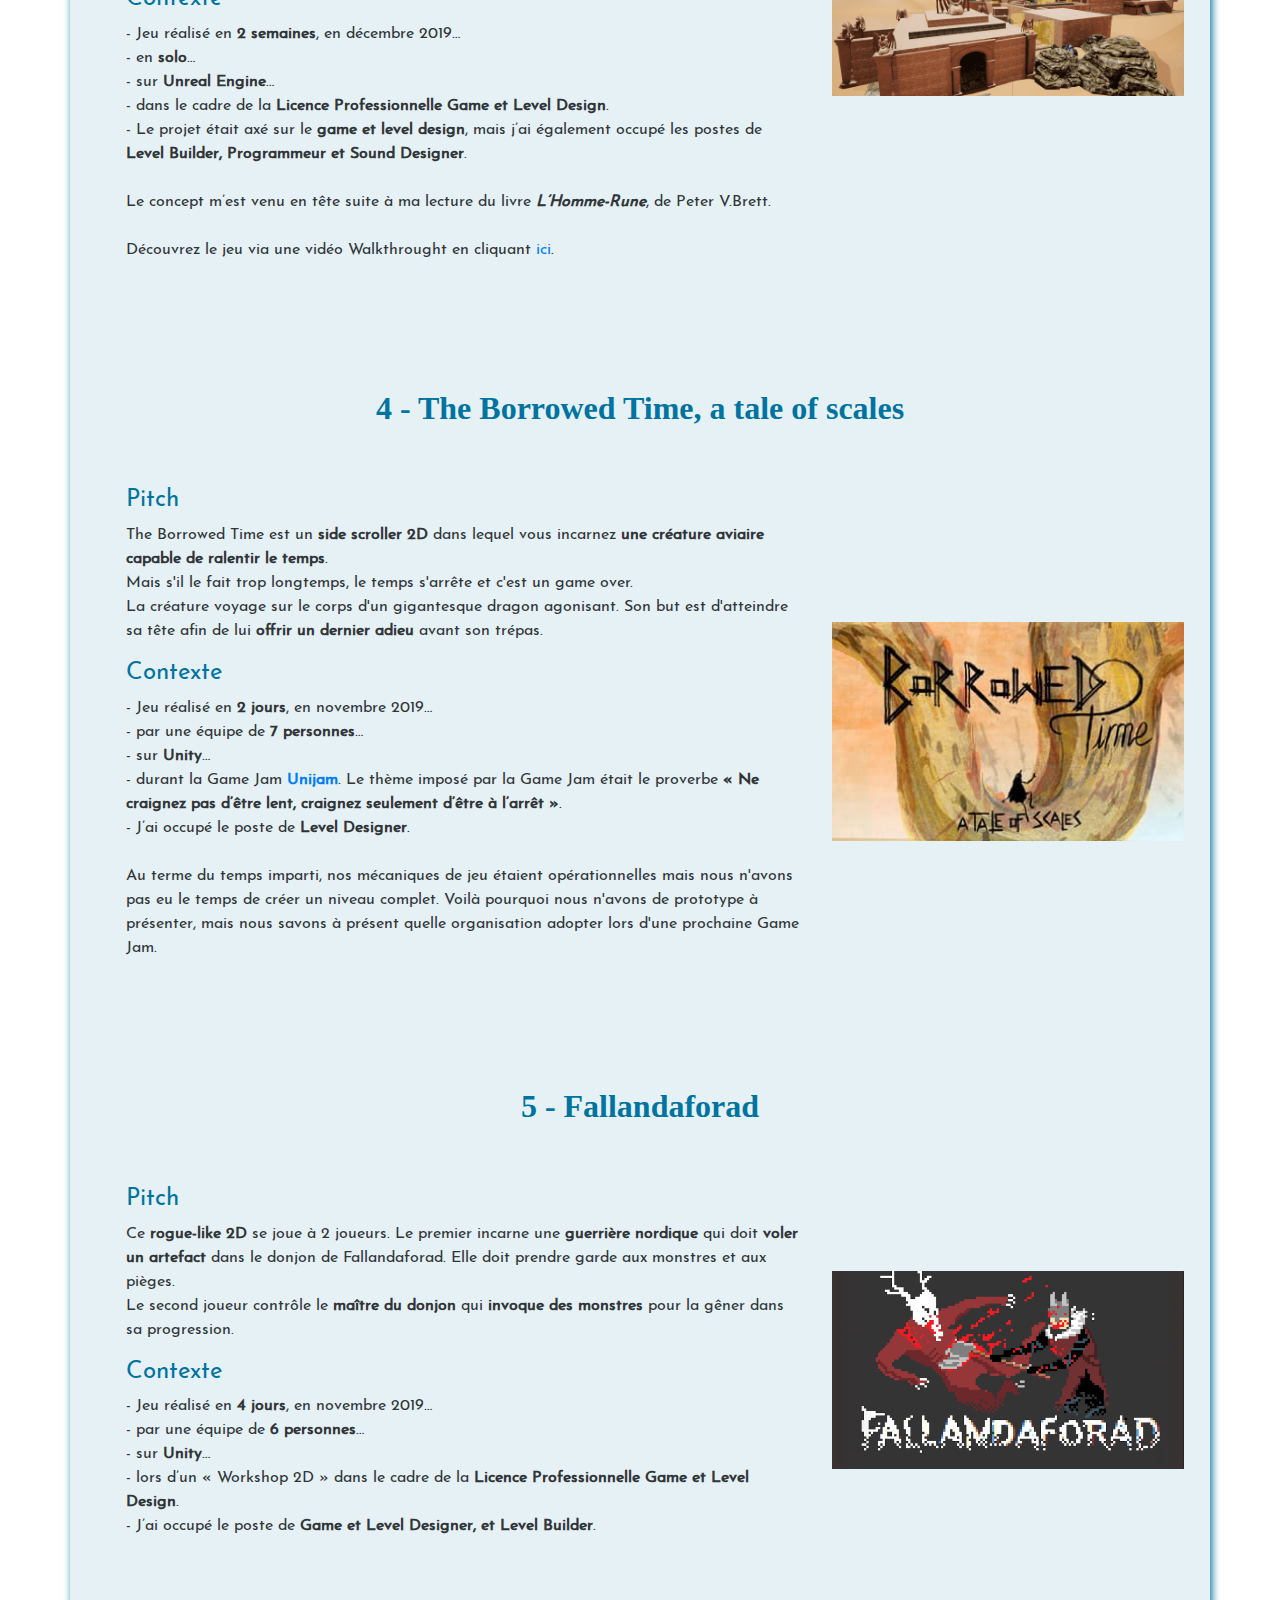
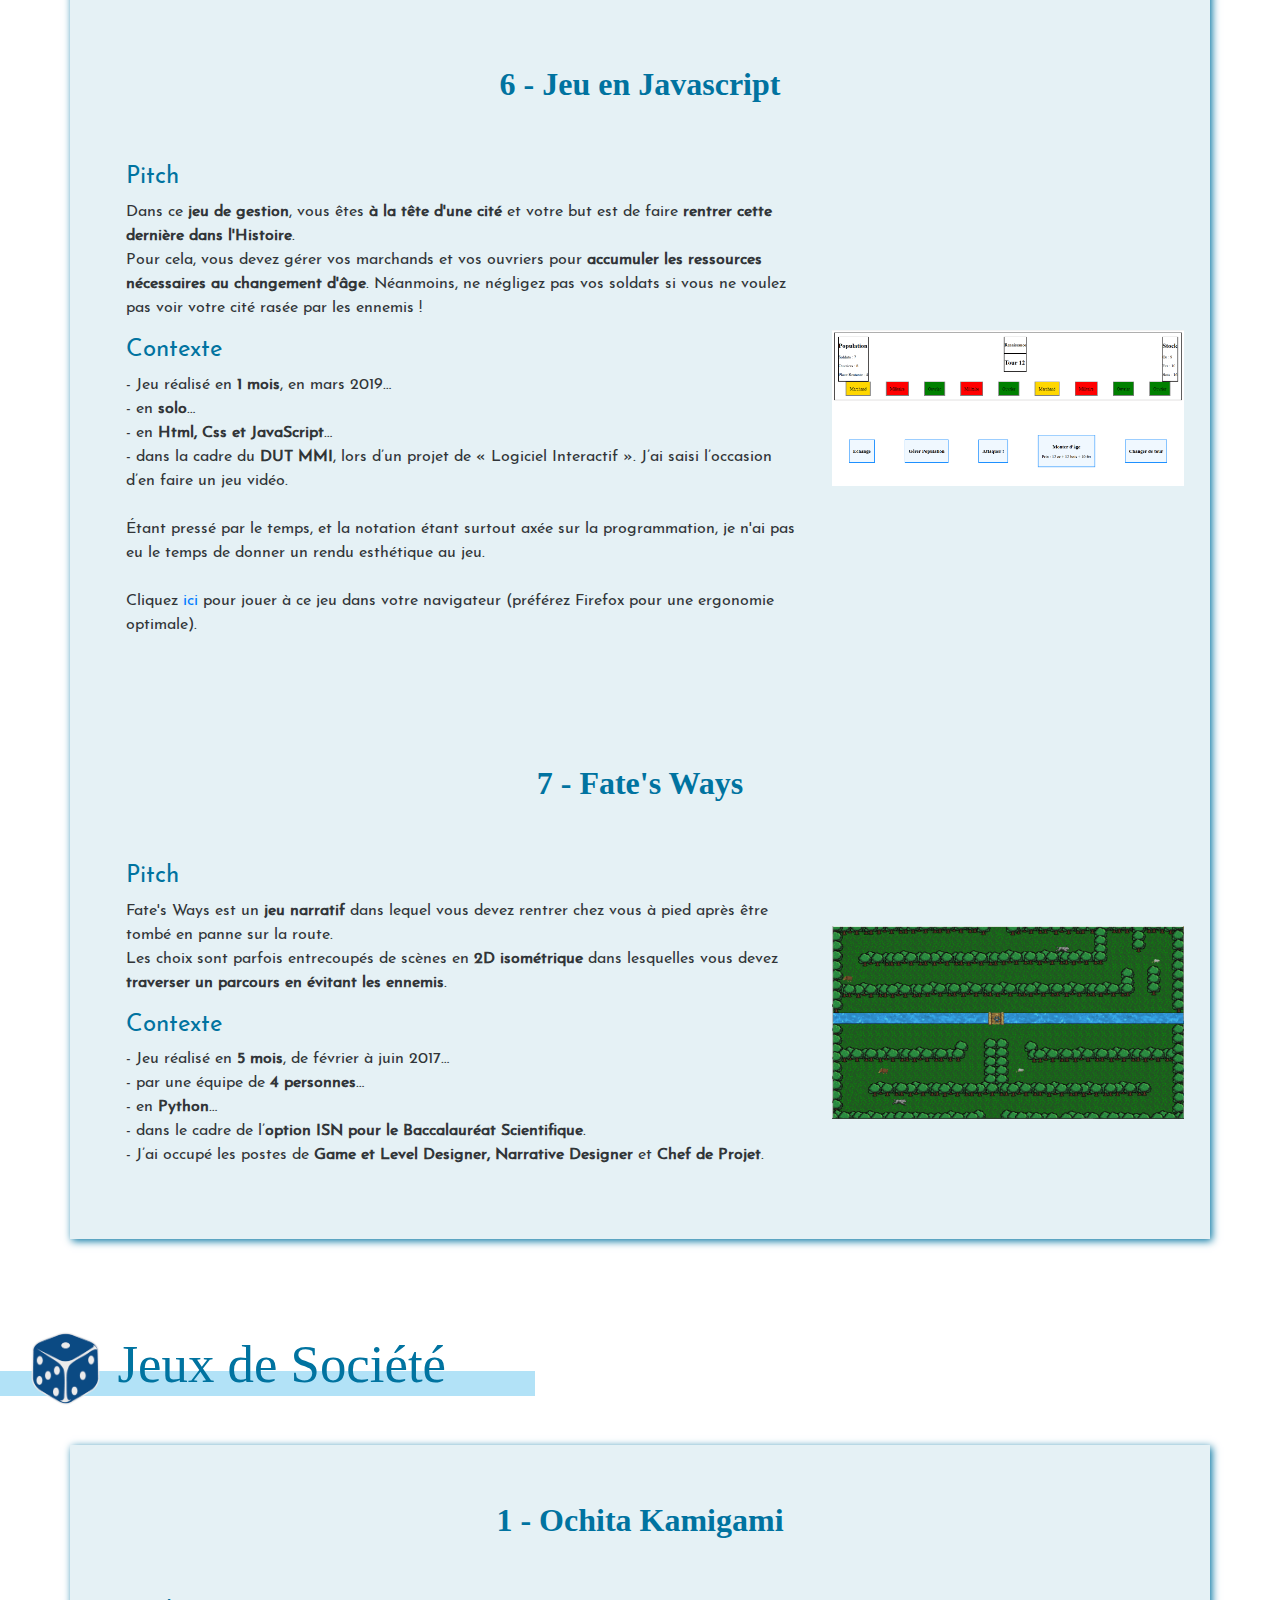
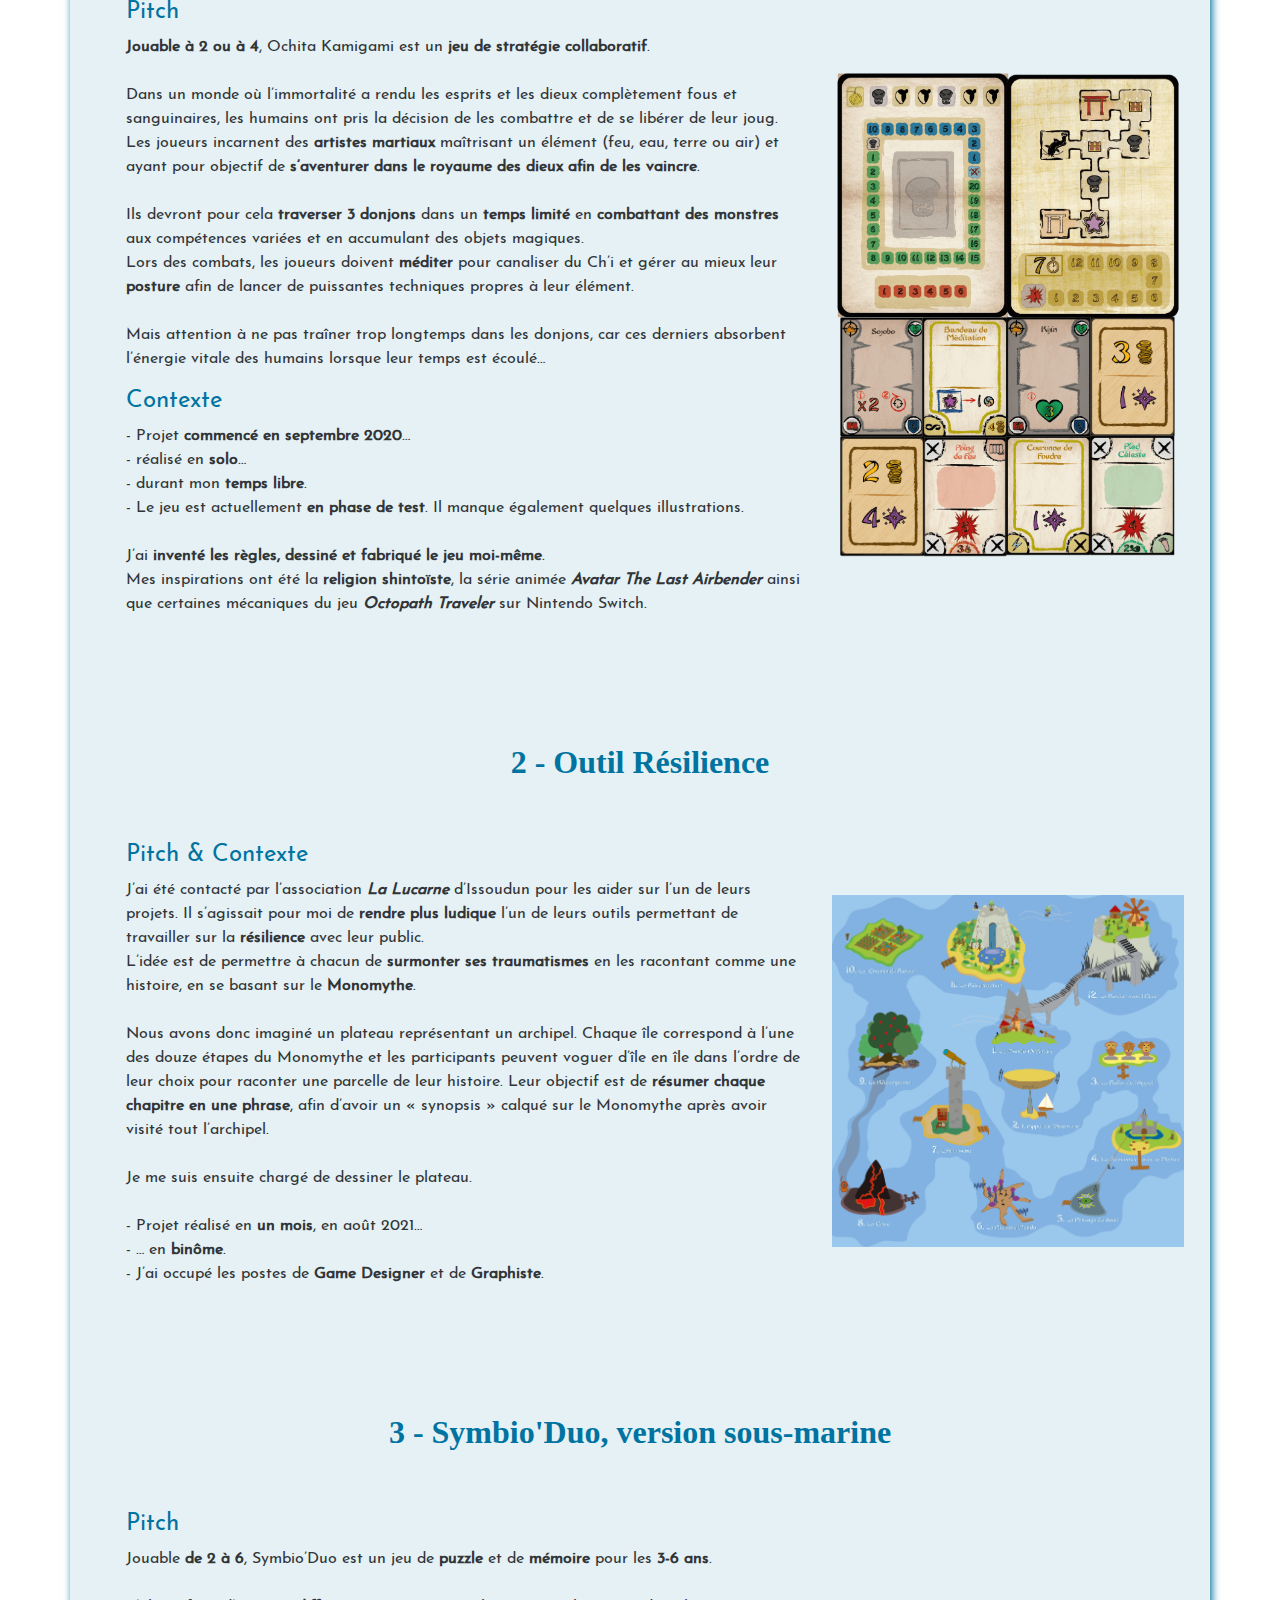
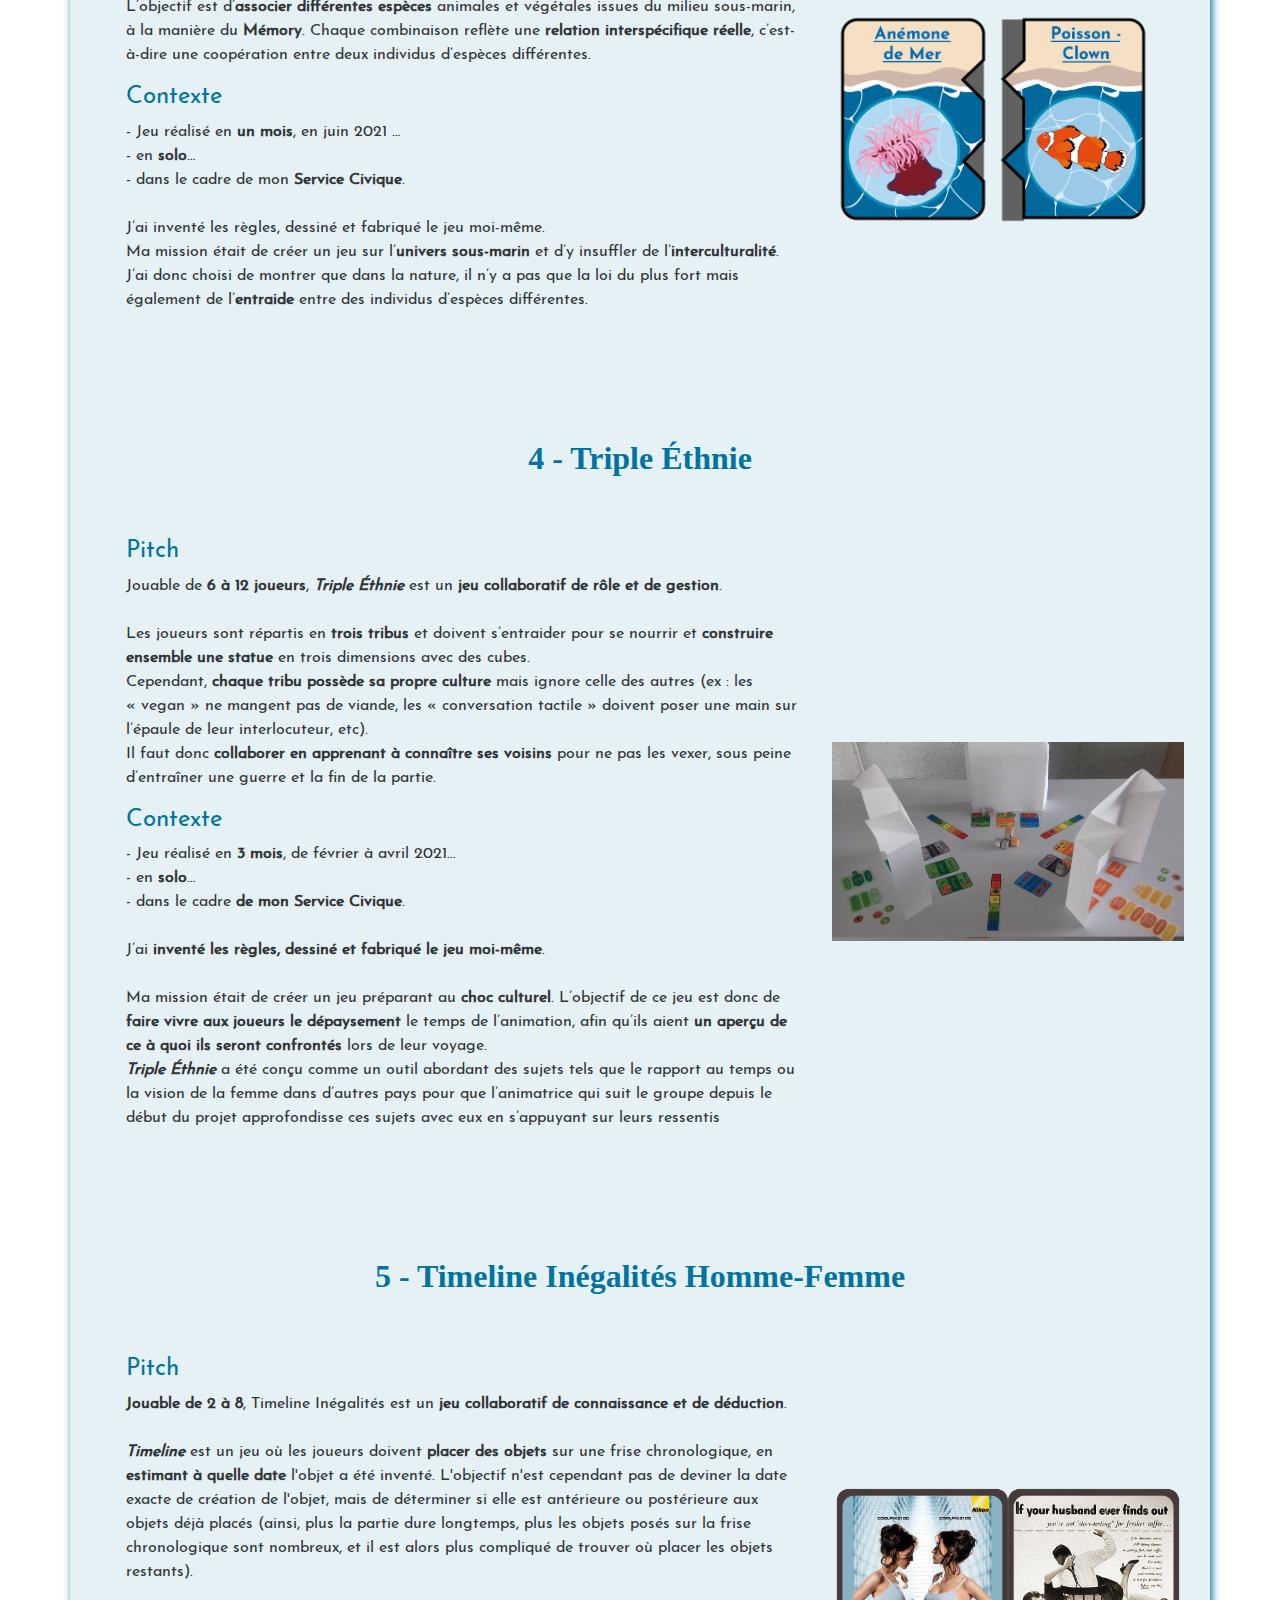
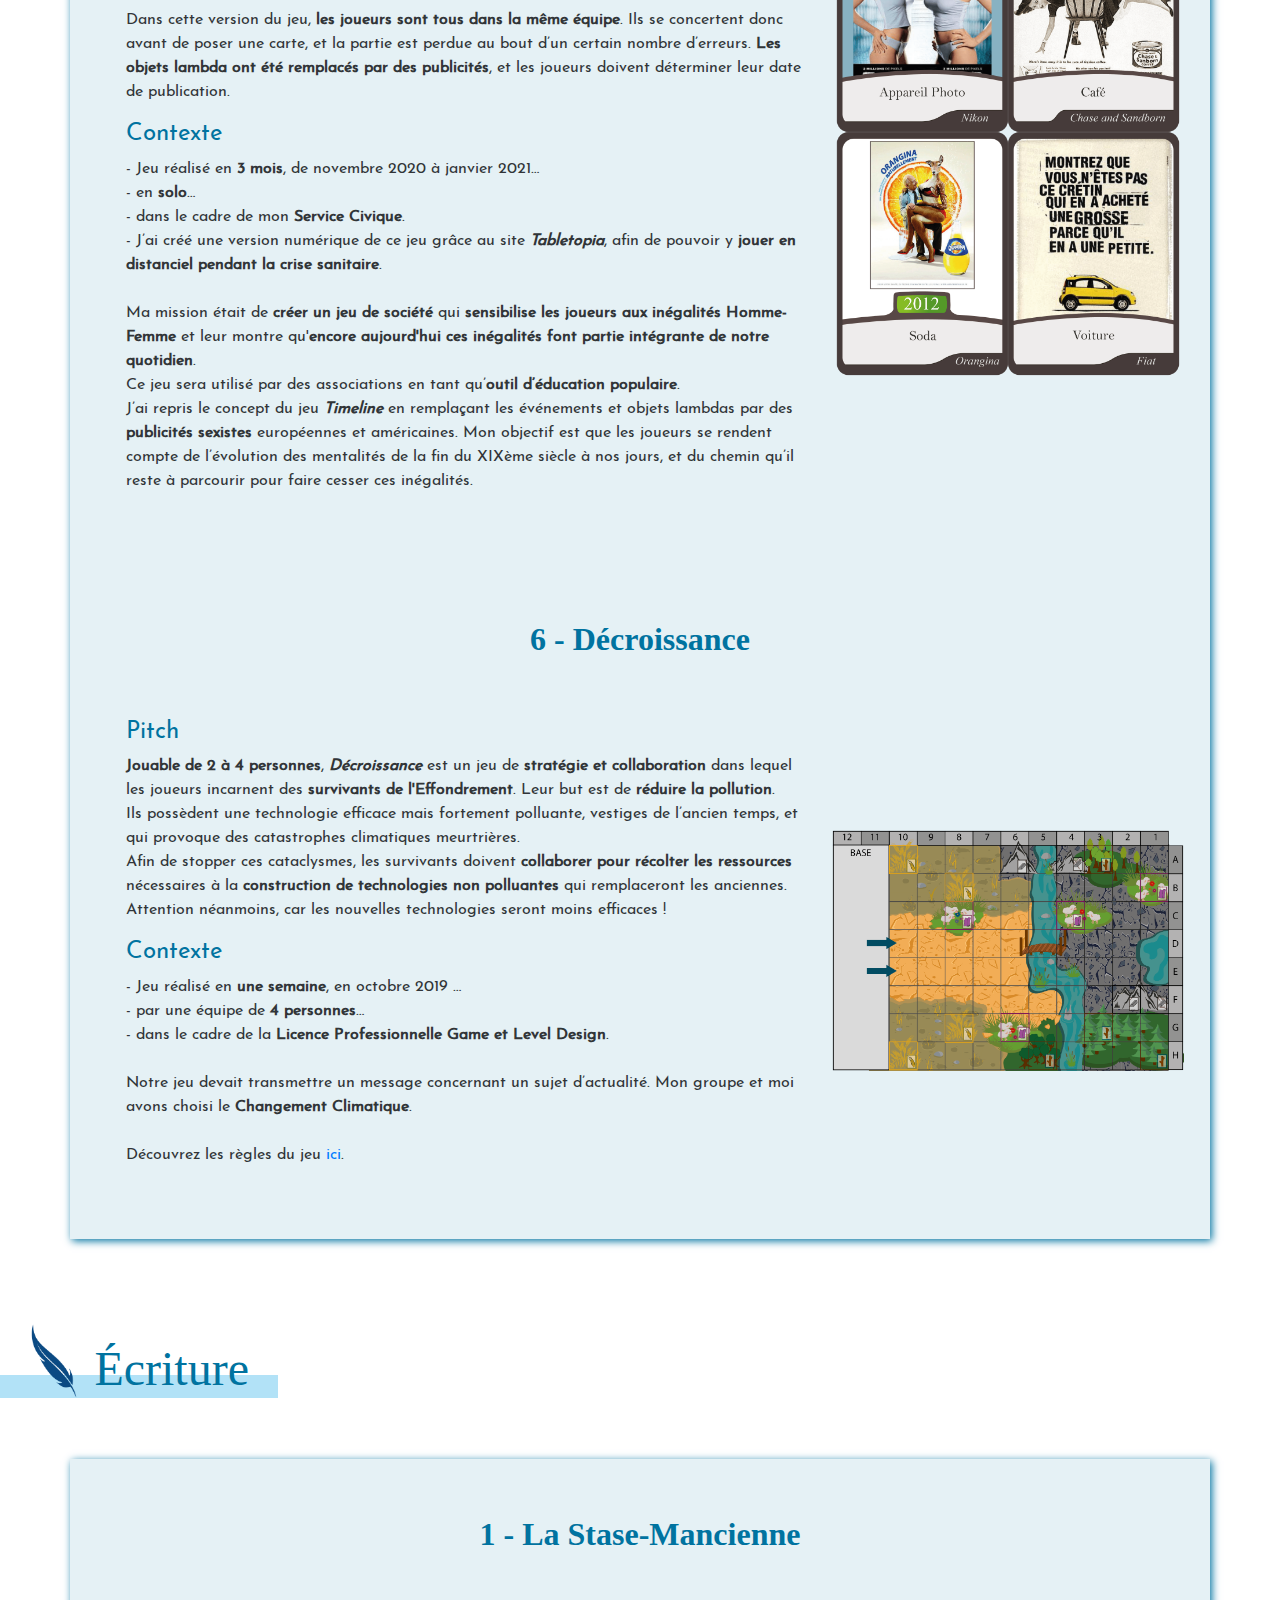
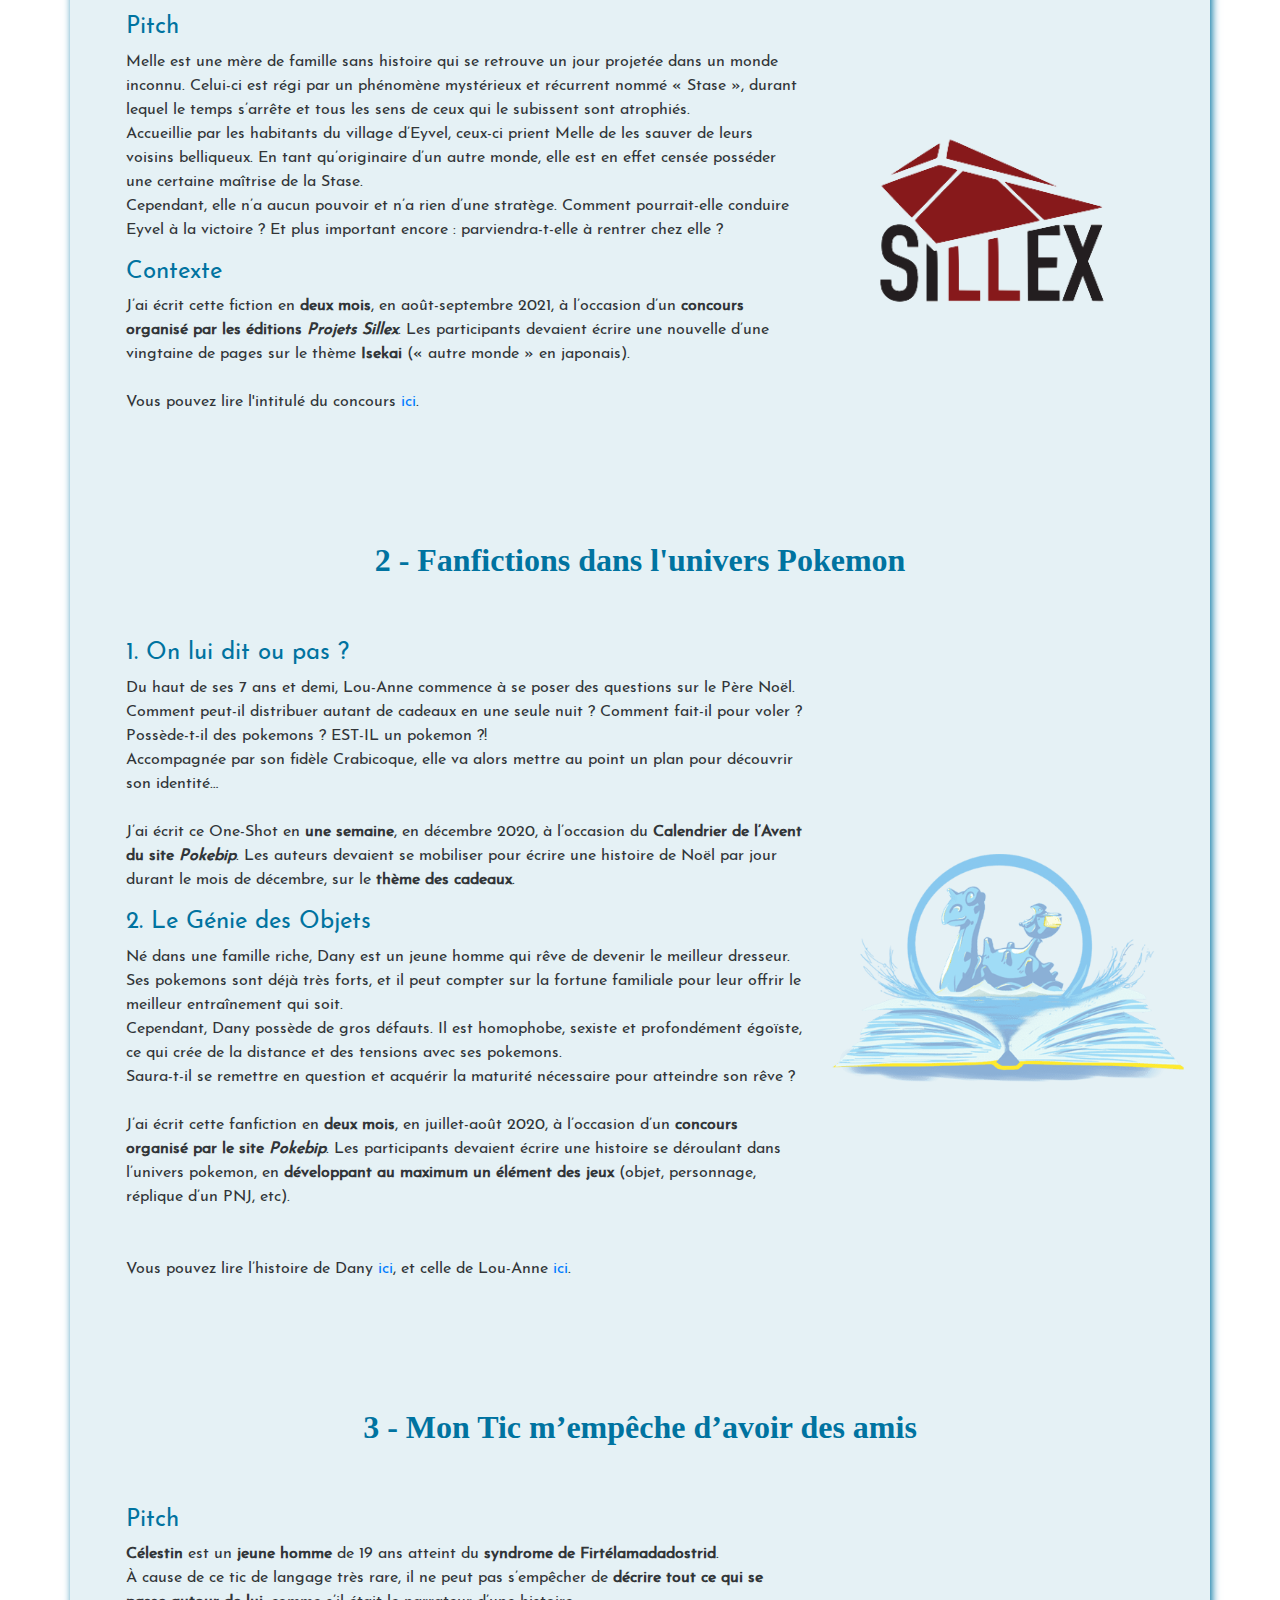
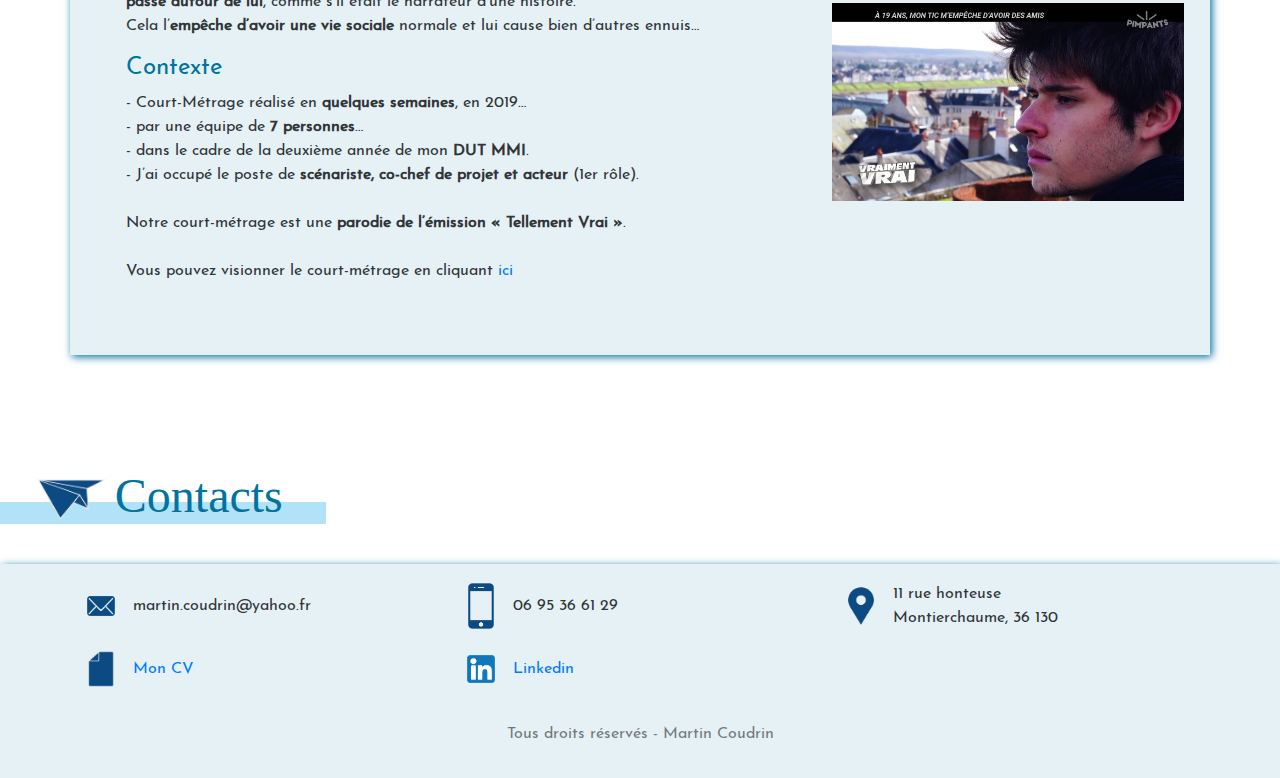
==== commit d1017f6f: "Add files via upload" ====
--- a/index.html
+++ b/index.html
@@ -62,7 +62,7 @@
             <div class="row">
                 <div class="col-lg-2"></div>
                 <div class="col-lg-8">
-                    <p id="phraseAccroche"><span>"</span>J'aime créer des jeux à l'<span>histoire prenante</span> et aux mécaniques de gameplay <span>porteuses de sens</span>, sur des thèmes tels que la <span>discrimination</span> et l'<span>environnement</span>.<span>"</span></p>
+                    <p id="phraseAccroche"><span>"</span>J'aime créer des jeux à l'<span>histoire prenante</span> et aux mécaniques de gameplay <span>porteuses de sens</span>, abordant des  <span>enjeux d'actualité.</span><span>"</span></p>
                 </div>
                 <div class="col-lg-2"></div>
 
@@ -105,7 +105,7 @@
                             <h4 class="blue">Pitch</h4>
                             <p>L’<span>Effondrement</span> eut lieu durant la première moitié du XXIème siècle. Les sociétés humaines, mal préparées, ne purent résister au <span>changement climatique</span>, à la <span>fonte des glaces</span> et à la <span>pénurie de ressources.</span><br/><br/>Mille ans plus tard, les humains sont parvenus à reconstruire des sociétés plus sobres, plus locales et beaucoup moins technologiques.<br/>Dans ce <span>jeu à interface</span>, incarnez Aaron, le <span>chef d’une guilde d’archéologues</span> fraîchement créée. Les habitants de votre communauté se posent des questions sur l’ancien monde, auxquelles vous pourrez répondre en <span>envoyant les membres de votre guilde chercher des objets</span>, informations et autres vestiges.<br/><span>Apprenez à connaître vos collègues</span> pour créer des équipes efficaces et les envoyer sur le bon site.<br/><br/>L’Effondrement est peut-être inévitable, mais le monde d’après n’est pas forcément à craindre pour autant.</p>
                             <h4 class="blue">Contexte</h4>
-                            <p>- Jeu réalisé en <span>4 mois</span>, de mai à août 2020…<br/>- en <span>binôme</span>…<br/>- sur <span>Unity</span>…<br/>- dans le cadre de la <span>Licence Professionnelle Game et Level Design</span>.<br/>- J’ai occupé seul le poste de <span>Graphiste</span>, et j'ai partagé avec mon binôme les postes de <span>Game et Level Designe, Rational Designer, Narrative Designer</span> et <span>Sound Designer</span>.<br/><br/>Ce projet a été mis en place pour pallier à l'impossibilité de trouver un stage durant la crise sanitaire.<br/><br/>Le jeu est disponible en téléchargement <a href="https://valleix-martin.itch.io/modern-times-archeologist">ici</a> sur Itch.io.</p>
+                            <p>- Jeu réalisé en <span>4 mois</span>, de mai à août 2020…<br/>- en <span>binôme</span>…<br/>- sur <span>Unity</span>…<br/>- dans le cadre de la <span>Licence Professionnelle Game et Level Design</span>.<br/>- J’ai occupé seul le poste de <span>Graphiste</span>, et j'ai partagé avec mon binôme les postes de <span>Game et Level Designer, Rational Designer, Narrative Designer</span> et <span>Sound Designer</span>.<br/><br/>Ce projet a été mis en place pour pallier à l'impossibilité de trouver un stage durant la crise sanitaire.<br/><br/>Le jeu est disponible en téléchargement <a href="https://valleix-martin.itch.io/modern-times-archeologist">ici</a> sur Itch.io.</p>
                         </div>
 
 
@@ -121,7 +121,7 @@
                             <h4 class="blue">Pitch</h4>
                             <p>Dans ce jeu en <span>2D isométrique</span>, vous incarnez une <span>petite lueur</span> évoluant dans un univers enneigé et éthéré. Votre but est de <span>protéger un enfant du froid</span>, des loups et autres dangers de ce monde hostile <span>en le réchauffant et en faisant fondre les obstacles</span>.<br/>Faites attention à l’énergie de la lueur et ne laissez pas l’enfant s’endormir.</p>
                             <h4 class="blue">Contexte</h4>
-                            <p>- Jeu réalisé en <span>7 mois</span>, de janvier à août 2020…<br/>- par une équipe de <span>7 personnes</span>…<br/>- sur <span>Unity</span>…<br/>- en tant que <span>projet de fin d’études</span> de la Licence Professionnelle Game et Level Design.<br/>- J’ai occupé les postes de <span>Game et Level Designer, Level Builder</span> et <span>Chef de Projet</span>.<br/><br/>SnowTale a été pensé pour respecter les préceptes de la <span>CareWave</span>.<br/>Hélas, le projet a grandement souffert de la crise sanitaire.</p>
+                            <p>- Jeu réalisé en <span>7 mois</span>, de janvier à août 2020…<br/>- par une équipe de <span>7 personnes</span>…<br/>- sur <span>Unity</span>…<br/>- en tant que <span>projet de fin d’études</span> de la Licence Professionnelle Game et Level Design.<br/>- J’ai occupé les postes de <span>Game et Level Designer, Level Builder</span> et <span>Chef de Projet</span>.<br/><br/>SnowTale a été pensé pour respecter les préceptes de la <span>CareWave</span>.</p>
                         </div>
 
 
@@ -154,7 +154,7 @@
                             <h4 class="blue">Pitch</h4>
                             <p>The Borrowed Time est un <span>side scroller 2D</span> dans lequel vous incarnez <span>une créature aviaire capable de ralentir le temps</span>.<br/>Mais s'il le fait trop longtemps, le temps s'arrête et c'est un game over.<br/>La créature voyage sur le corps d'un gigantesque dragon agonisant. Son but est d'atteindre sa tête afin de lui <span>offrir un dernier adieu </span>avant son trépas. </p>
                             <h4 class="blue">Contexte</h4>
-                            <p>- Jeu réalisé en <span>2 jours</span>, en novembre 2019…<br/>- par une équipe de <span>7 personnes</span>…<br/>- sur <span>Unity</span>…<br/>- durant la Game Jam <a href="https://unijam.telecom-sudparis.eu/category/unijam-2019/"><span>Unijam</span></a>. Le thème imposé par la Game Jam était le proverbe <span>« Ne craignez pas d’être lent, craignez seulement d’être à l’arrêt »</span>.<br/>- J’ai occupé le poste de <span>Level Designer</span>.<br/><br/>Au terme du temps imparti, nos mécaniques de jeu étaient opérationnelles mais nous n'avons pas eu le temps de créer un niveau complet. Voilà pourquoi nous n'avons de prototype à présenter.<br/>C'était notre première Game Jam, et nous n'avons pas su restreindre nos ambitions au peu de temps qui nous était imparti, mais nous savons maintenant quelle organisation adopter lors d'une Game Jam !</p>
+                            <p>- Jeu réalisé en <span>2 jours</span>, en novembre 2019…<br/>- par une équipe de <span>7 personnes</span>…<br/>- sur <span>Unity</span>…<br/>- durant la Game Jam <a href="https://unijam.telecom-sudparis.eu/category/unijam-2019/"><span>Unijam</span></a>. Le thème imposé par la Game Jam était le proverbe <span>« Ne craignez pas d’être lent, craignez seulement d’être à l’arrêt »</span>.<br/>- J’ai occupé le poste de <span>Level Designer</span>.<br/><br/>Au terme du temps imparti, nos mécaniques de jeu étaient opérationnelles mais nous n'avons pas eu le temps de créer un niveau complet. Voilà pourquoi nous n'avons de prototype à présenter, mais nous savons à présent quelle organisation adopter lors d'une prochaine Game Jam.</p>
                         </div>
 
 
@@ -234,9 +234,9 @@
                     <div class="row">
                         <div class="col-lg-8" id="TexteOchitaKamigami">
                             <h4 class="blue">Pitch</h4>
-                            <p><span>Jouable à 2 ou à 4</span>, Ochita Kamigami est un <span>jeu de stratégie collaboratif</span>.<br/><br/>Dans un monde où l’immortalité a rendu les esprits et les dieux complètement fous et sanguinaires, les humains ont pris la décision de les combattre et de se libérer de leur joug.<br/>Les joueurs incarnent des <span>artistes martiaux</span> maîtrisant un élément (feu, eau, terre et air) et ayant pour objectif de <span>s’aventurer dans le royaume des dieux afin de les vaincre</span>.<br/><br/>Ils devront pour cela <span>traverser 3 donjons</span> dans un <span>temps limité</span> en <span>combattant des monstres</span> aux compétences variées et en accumulant des objets magiques.<br/>Lors des combats, les joueurs peuvent se battre à <span>coups de poing et de pied, méditer</span> pour accumuler du Ch’i, ou encore dépenser ce Ch’i pour lancer de <span>puissantes techniques</span> propres à leur élément.<br/><br/>Mais attention à ne pas traîner trop longtemps dans les donjons, car ces derniers absorbent l’énergie vitale des humains lorsque leur temps est écoulé… </p>
-                            <h4 class="blue">Contexte</h4>
-                            <p>- Jeu réalisé en <span>4 mois</span>, de septembre à décembre 2020…<br/>- en <span>solo</span>…<br/>- durant mon <span>temps libre</span>.<br/>- Le jeu n'est pas tout à fait fini, il manque encore quelques illustrations.<br/><br/>J’ai <span>inventé les règles, dessiné et fabriqué le jeu moi-même</span>.<br/>Mes inspirations ont été la <span>religion shintoïste</span>, la série animée <span class="Italique">Avatar The Last Airbender</span> ainsi que certaines mécaniques du jeu <span class="Italique">Octopath Traveler</span> sur Nintendo Switch.<br/></p>
+                            <p><span>Jouable à 2 ou à 4</span>, Ochita Kamigami est un <span>jeu de stratégie collaboratif</span>.<br/><br/>Dans un monde où l’immortalité a rendu les esprits et les dieux complètement fous et sanguinaires, les humains ont pris la décision de les combattre et de se libérer de leur joug.<br/>Les joueurs incarnent des <span>artistes martiaux</span> maîtrisant un élément (feu, eau, terre ou air) et ayant pour objectif de <span>s’aventurer dans le royaume des dieux afin de les vaincre</span>.<br/><br/>Ils devront pour cela <span>traverser 3 donjons</span> dans un <span>temps limité</span> en <span>combattant des monstres</span> aux compétences variées et en accumulant des objets magiques.<br/>Lors des combats, les joueurs doivent <span>méditer</span> pour canaliser du Ch’i et gérer au mieux leur <span>posture</span> afin de lancer de puissantes techniques propres à leur élément.<br/><br/>Mais attention à ne pas traîner trop longtemps dans les donjons, car ces derniers absorbent l’énergie vitale des humains lorsque leur temps est écoulé… </p>
+                            <h4 class="blue">Contexte</h4>
+                            <p>- Projet <span>commencé en septembre 2020</span>…<br/>- réalisé en <span>solo</span>…<br/>- durant mon <span>temps libre</span>.<br/>- Le jeu est actuellement <span>en phase de test</span>. Il manque également quelques illustrations.<br/><br/>J’ai <span>inventé les règles, dessiné et fabriqué le jeu moi-même</span>.<br/>Mes inspirations ont été la <span>religion shintoïste</span>, la série animée <span class="Italique">Avatar The Last Airbender</span> ainsi que certaines mécaniques du jeu <span class="Italique">Octopath Traveler</span> sur Nintendo Switch.<br/></p>
                         </div>
 
 
@@ -246,8 +246,78 @@
 
                 </div>
 
+               <div id="OutilResilience" class="row">
+                    <h2 class="col-lg-12 SousTitre">2 - Outil Résilience</h2>
+                    <div class="row">
+                        <div class="col-lg-8" id="TexteOutilResilience">
+                            <h4 class="blue">Pitch & Contexte</h4>
+                            <p>J’ai été contacté par l’association <span class="Italique">La Lucarne</span> d’Issoudun pour les aider sur l’un de leurs projets. Il s’agissait pour moi de <span>rendre plus ludique</span> l’un de leurs outils permettant de travailler sur la <span>résilience</span> avec leur public.<br/>
+                                L’idée est de permettre à chacun de <span>surmonter ses traumatismes</span> en les racontant comme une histoire, en se basant sur le <span>Monomythe</span>. <br/><br/>
+                                Nous avons donc imaginé un plateau représentant un archipel. Chaque île correspond à l’une des douze étapes du Monomythe et les participants peuvent voguer d’île en île dans l’ordre de leur choix pour raconter une parcelle de leur histoire. Leur objectif est de <span>résumer chaque chapitre en une phrase</span>, afin d’avoir un « synopsis » calqué sur le Monomythe après avoir visité tout l’archipel.<br/><br/>
+                                Je me suis ensuite chargé de dessiner le plateau.
+                                <br/><br/>
+                            
+                                - Projet réalisé en <span>un mois</span>, en août 2021…
+                               <br/> - … en <span>binôme</span>.
+                                <br/> - J’ai occupé les postes de <span>Game Designer</span> et de <span>Graphiste</span>.
+                            
+                             </p>
+                            
+                        </div>
+
+
+                        <div class="col-lg-4 align-self-center DivImage" id="DivImageOutilResilience"><img id="ImageOutilResilience" src="Image/OutilResilience@4x-8.png"></div>
+                    </div>
+
+
+                </div>
+                
+                <div id="SymbioDuo" class="row">
+                    <h2 class="col-lg-12 SousTitre">3 - Symbio'Duo, version sous-marine</h2>
+                    <div class="row">
+                        <div class="col-lg-8" id="TexteSymbioDuo">
+                            <h4 class="blue">Pitch</h4>
+                            <p>Jouable <span>de 2 à 6</span>, Symbio’Duo est un jeu de <span>puzzle</span> et de <span>mémoire</span> pour les <span>3-6 ans</span>.<br/><br/>
+
+                                L’objectif est d’<span>associer différentes espèces</span> animales et végétales issues du milieu sous-marin, à la manière du <span>Mémory</span>. Chaque combinaison reflète une <span>relation interspécifique réelle</span>, c’est-à-dire une coopération entre deux individus d’espèces différentes.
+                             </p>
+                             
+                             <h4 class="blue">Contexte</h4>
+                            <p>- Jeu réalisé en <span>un mois</span>, en juin 2021 …<br/>- en <span>solo</span>…<br/>- dans le cadre de mon <span>Service Civique</span>.<br/><br/> J’ai <spans>inventé les règles, dessiné et fabriqué le jeu moi-même</spans>.<br/>
+                                Ma mission était de créer un jeu sur l’<span>univers sous-marin</span> et d’y insuffler de l’<span>interculturalité</span>. J’ai donc choisi de montrer que dans la nature, il n’y a pas que la loi du plus fort mais également de l’<span>entraide</span> entre des individus d’espèces différentes. </p>
+                            
+                        </div>
+
+
+                        <div class="col-lg-4 align-self-center DivImage" id="DivImageSymbioDuo"><img id="ImageAnemone" src="Image/An%C3%A9mone@4x-8.png"><img id="ImagePoisson" src="Image/Poisson_Clown@4x-8.png"></div>
+                    </div>
+
+
+                </div>
+                
+                <div id="TripleEthnie" class="row">
+                    <h2 class="col-lg-12 SousTitre">4 - Triple Éthnie</h2>
+                    <div class="row">
+                        <div class="col-lg-8" id="TexteTripleEthnie">
+                            <h4 class="blue">Pitch</h4>
+                            <p>Jouable de <span>6 à 12 joueurs</span>, <span class="Italique">Triple Éthnie</span> est un <span>jeu collaboratif de rôle et de gestion</span>.<br/> <br/> Les joueurs sont répartis en <span>trois tribus</span> et doivent s’entraider pour se nourrir et <span>construire ensemble une statue</span> en trois dimensions avec des cubes. <br/>Cependant, <span>chaque tribu possède sa propre culture</span> mais ignore celle des autres (ex : les « vegan » ne mangent pas de viande, les « conversation tactile » doivent poser une main sur l’épaule de leur interlocuteur, etc).<br/>Il faut donc <span>collaborer en apprenant à connaître ses voisins</span> pour ne pas les vexer, sous peine d’entraîner une guerre et la fin de la partie.
+ </p>
+                            <h4 class="blue">Contexte</h4>
+                            <p>- Jeu réalisé en <span>3 mois</span>, de février à avril 2021…<br/>- en <span>solo</span>…<br/>- dans le cadre <span>de mon Service Civique</span>.<br/><br/>J’ai <span>inventé les règles, dessiné et fabriqué le jeu moi-même</span>.<br/><br/>
+                            
+                                Ma mission était de créer un jeu préparant au <span>choc culturel</span>. L’objectif de ce jeu est donc de <span>faire vivre aux joueurs le dépaysement</span> le temps de l’animation, afin qu’ils aient <span>un aperçu de ce à quoi ils seront confrontés</span> lors de leur voyage. <br/>
+                                <span class="Italique">Triple Éthnie</span> a été conçu comme un outil abordant des sujets tels que le rapport au temps ou la vision de la femme dans d’autres pays pour que l’animatrice qui suit le groupe depuis le début du projet approfondisse ces sujets avec eux en s’appuyant sur leurs ressentis
+                            
+                            </p>
+                        </div>
+
+                        <div class="col-lg-4 align-self-center DivImage" id="DivImageTripleEthnie"><img id="ImageTripleEthnie" src="Image/TripleEthnie.jpg"></div>
+                    </div>
+
+                </div>
+               
                 <div id="TimelineInegalite" class="row">
-                    <h2 class="col-lg-12 SousTitre">2 - Timeline Inégalités Homme-Femme</h2>
+                    <h2 class="col-lg-12 SousTitre">5 - Timeline Inégalités Homme-Femme</h2>
                     <div class="row">
                         <div class="col-lg-8" id="TexteTimelineInegalite">
                             <h4 class="blue">Pitch</h4>
@@ -264,7 +334,7 @@
                 </div>
 
                 <div id="Decroissance" class="row">
-                    <h2 class="col-lg-12 SousTitre">3 - Décroissance</h2>
+                    <h2 class="col-lg-12 SousTitre">6 - Décroissance</h2>
                     <div class="row">
                         <div class="col-lg-8" id="TexteDecroissance">
                             <h4 class="blue">Pitch</h4>
@@ -275,43 +345,12 @@
                         </div>
 
 
-                        <div class="col-lg-4 align-self-center DivImage" id="DivImageDecroissance"><img id="ImageDecroissance" src="Image/d%C3%A9croissance.png"></div>
-                    </div>
-
-
-                </div>
-
-                <div id="Mercantile" class="row">
-                    <h2 class="col-lg-12 SousTitre">4 - Mercant'île</h2>
-                    <div class="row">
-                        <div class="col-lg-8" id="TexteMercantile">
-                            <h4 class="blue">Pitch</h4>
-                            <p><span class="Italique">Mercant’île</span> un jeu de société pour <span>2 à 6 personnes</span> dans lequel les joueurs incarnent des <span>marchands itinérants</span>. Ils <span>voyagent de ville en ville</span> avec leur chariot, et <span>achètent puis revendent des marchandises</span> afin de devenir le commerçant <span>le plus riche</span> de l'île.<br/>Néanmoins, <span>les prix varient très vite</span>, et les joueurs devront faire face aux bandits et aux intempéries durant leurs pérégrinations.<br/>Les plus chanceux recevront l'aide d'étranges voyageurs aux compétences mystiques... </p>
-                            <h4 class="blue">Contexte</h4>
-                            <p>- Jeu réalisé en <span>quelques mois, en 2018</span>…<br/>- en <span>solo</span>…<br/>- durant mon <span>temps libre</span>.<br/><br/>J’ai <span>inventé les règles, dessiné et fabriqué le jeu moi-même</span>.<br/>Le concept m’est venu en tête suite à ma lecture du livre <span class="Italique">Spice and Wolf</span>, d’Isuna Hasekura.<br/><br/>Découvrez les règles du jeu <a href="https://drive.google.com/drive/folders/1K1Cb9l8btC0LglxCj716s6_hWR9Kq2aZ">ici</a>.</p>
-                        </div>
-
-
-                        <div class="col-lg-4 align-self-center DivImage" id="DivImageMercantile"><img id="ImageMercantile" src="Image/Mercant'%C3%AEle-8.png"></div>
-                    </div>
-
-
-                </div>
-
-                <div id="Echecs" class="row">
-                    <h2 class="col-lg-12 SousTitre">5 - Échecs Royaux</h2>
-                    <div class="row">
-                        <div class="col-lg-8" id="TexteEchecs">
-                            <h4 class="blue">Pitch</h4>
-                            <p><span class="Italique">Échecs Royaux</span> est un <span>jeu de stratégie</span> au tour par tour pour <span>2 joueurs</span>, dans un univers médiéval-fantastique.<br/>Un joueur incarne <span>le défenseur et doit protéger son roi</span>, tandis que l'autre joue <span>l'assaillant qui tente de tuer le roi</span> avant la fin du temps imparti.<br/>Pour ce faire, chacun devra <span>placer astucieusement ses unités, tirer parti des faiblesses adverses</span> et s'emparer des cases conférant des pouvoirs spéciaux.<br/>Des <span>héros légendaires</span> aux pouvoirs uniques prendront également part au combat, renversant le cours de la bataille... </p>
-                            <h4 class="blue">Contexte</h4>
-                            <p>- Jeu réalisé en <span>3 mois</span>, en 2017…<br/>- en <span>solo</span>…<br/>- durant mon <span>temps libre</span>.<br/><br/>J’ai <span>inventé les règles, dessiné et fabriqué le jeu moi-même</span>.<br/>Je me suis inspiré d’une scène du livre <span class="Italique">L’Apprenti D’Araluen</span>, de John Flanagan, et de la licence de jeux vidéos <span class="Italique">Fire Emblem</span>.<br/><br/>Découvrez les règles du jeu <a href="https://drive.google.com/drive/folders/1K1Cb9l8btC0LglxCj716s6_hWR9Kq2aZ">ici</a>.</p>
-                        </div>
-
-                        <div class="col-lg-4 align-self-center DivImage" id="DivImageEchecs"><img id="ImageEchecs" src="Image/%C3%89checs_Royaux-8.png"></div>
-                    </div>
-
-                </div>
+                        <div class="col-lg-4 align-self-center DivImage" id="DivImageDecroissance"><img id="ImageDecroissance" src="Image/Decroissance.png"></div>
+                    </div>
+
+
+                </div>
+
             </div>
 
             <div id="titreFilm">
@@ -324,8 +363,33 @@
 
             <div class="container machin">
 
+              <div id="StaseMancienne" class="row">
+                    <h2 class="col-lg-12 SousTitre">1 - La Stase-Mancienne</h2>
+                    <div class="row">
+                        <div class="col-lg-8" id="TexteStaseMancienne" class="row">
+
+                            <h4 class="blue">Pitch</h4>
+                            <p>Melle est une mère de famille sans histoire qui se retrouve un jour projetée dans un monde inconnu. Celui-ci est régi par un  phénomène mystérieux et récurrent nommé « Stase », durant lequel le temps s’arrête et tous les sens de ceux qui le subissent sont atrophiés.<br/>
+Accueillie par les habitants du village d’Eyvel, ceux-ci prient Melle de les sauver de leurs voisins belliqueux. En tant qu’originaire d’un autre monde, elle est en effet censée posséder une certaine maîtrise de la Stase.<br/>
+Cependant, elle n’a aucun pouvoir et n’a rien d’une stratège. Comment pourrait-elle conduire Eyvel à la victoire ? Et plus important encore : parviendra-t-elle à rentrer chez elle ?</p>
+
+                            <h4 class="blue">Contexte</h4>
+                            <p>J’ai écrit cette fiction en <span>deux mois</span>, en août-septembre 2021, à l’occasion d’un <span>concours organisé par les éditions</span> <span class="Italique">Projets Sillex</span>. Les participants devaient écrire une nouvelle d’une vingtaine de pages sur le thème <span>Isekai</span> (« autre monde » en japonais).
+                            <br/><br/>
+                            Vous pouvez lire l'intitulé du concours <a href="https://blog-projets-sillex.com/isekai/">ici</a>.
+                            </p>
+                        </div>
+
+                        <div class="col-lg-4 align-self-center DivImage" id="DivImageStaseMancienne">
+                        <a href="https://projets-sillex.com/">
+                            <img id="ImageStaseMancienne" src="Image/logo_sillex.png"></a></div>
+                    </div>
+
+
+                </div>
+               
                 <div id="Fanfic" class="row">
-                    <h2 class="col-lg-12 SousTitre">1 - Fanfictions dans l'univers Pokemon</h2>
+                    <h2 class="col-lg-12 SousTitre">2 - Fanfictions dans l'univers Pokemon</h2>
                     <div class="row">
                         <div class="col-lg-8" id="TexteFanfic">
                             <h4 class="blue">1. On lui dit ou pas ?</h4>
@@ -343,13 +407,13 @@
                 </div>
 
                 <div id="Celestin" class="row">
-                    <h2 class="col-lg-12 SousTitre">2 - Mon Tic m’empêche d’avoir des amis</h2>
+                    <h2 class="col-lg-12 SousTitre">3 - Mon Tic m’empêche d’avoir des amis</h2>
                     <div class="row">
                         <div class="col-lg-8" id="TexteCelestin">
                             <h4 class="blue">Pitch</h4>
                             <p><span>Célestin</span> est un <span>jeune homme</span> de 19 ans atteint du <span>syndrome de Firtélamadadostrid</span>.<br/>À cause de ce tic de langage très rare, il ne peut pas s’empêcher de <span>décrire tout ce qui se passe autour de lui</span>, comme s’il était le narrateur d’une histoire.<br/>Cela l’<span>empêche d’avoir une vie sociale</span> normale et lui cause bien d’autres ennuis…</p>
                             <h4 class="blue">Contexte</h4>
-                            <p>- Court-Métrage réalisé en <span>quelques semaines</span>, en 2019…<br/>- par une équipe de <span>7 personnes</span>…<br/>- dans le cadre de la deuxième année de mon <span>DUT MMI</span>.<br/>- J’ai occupé le poste de <span>scénariste, co-chef de projet et acteur</span> (1er rôle).<br/><br/>Notre court-métrage est une <span>parodie de l’émission « Tellement Vrai »</span>. <br/><br/>Cliquez <a href="https://www.youtube.com/watch?v=Dwyvq12AVc0&t=79s">ici</a> pour visionner le court-métrage.</p>
+                            <p>- Court-Métrage réalisé en <span>quelques semaines</span>, en 2019…<br/>- par une équipe de <span>7 personnes</span>…<br/>- dans le cadre de la deuxième année de mon <span>DUT MMI</span>.<br/>- J’ai occupé le poste de <span>scénariste, co-chef de projet et acteur</span> (1er rôle).<br/><br/>Notre court-métrage est une <span>parodie de l’émission « Tellement Vrai »</span>. <br/><br/>Vous pouvez visionner le court-métrage en cliquant <a href="https://www.youtube.com/watch?v=Dwyvq12AVc0&t=79s">ici</a></p>
                         </div>
 
                         <div class="col-lg-4 align-self-center DivImage" id="DivImageCelestin"><a href="https://www.youtube.com/watch?v=Dwyvq12AVc0&t=79s"><img id="ImageCelestin" src="Image/Court-M%C3%A9trage.jpg"></a></div>
--- a/Style.css
+++ b/Style.css
@@ -55,24 +55,28 @@
 
 .invisible {
     position: absolute;
+    z-index: 10;
     opacity: 0%;
 }
 
 .visible {
     position: inherit;
+    z-index: 10;
     opacity: 100%;
 }
 
 /*---------------NAV----------------*/
 
 .auDessus {
-    z-index: 1000;
+    position: absolute;
+    z-index: 10;
 }
 
 #menuFerme {
     background-color: #313538;
     opacity: 80%;
     position: fixed;
+    z-index: 10;
     width: 4.5em;
     height: 4.5em;
     margin: 0 0 0 -1em;
@@ -88,6 +92,7 @@
 #menuOuvert {
     opacity: 80%;
     position: fixed;
+    z-index: 10;
     height: 100%;
 }
 
@@ -135,7 +140,7 @@
 
 header a:hover {
     color: #ebebeb;
-        background-color: #ebebeb;
+    background-color: #ebebeb;
 
     text-decoration: none;
 }
@@ -384,19 +389,35 @@
     width: 22em;
 }
 
-#Mercantile {
-    padding: 5%;
-}
-
-#ImageMercantile {
-    width: 22em;
-}
-
-#Echecs {
-    padding: 5%;
-}
-
-#ImageEchecs {
+#OutilResilience {
+    padding: 5%;
+}
+
+#SymbioDuo {
+    padding: 5%;
+}
+
+#ImageOutilResilience {
+    width: 22em;
+}
+
+#ImageSymbioDuo {
+    width: 22em;
+}
+
+#ImageAnemone{
+        width: 10em;
+    }
+
+#ImagePoisson{
+        width: 10em;
+    }
+
+#TripleEthnie {
+    padding: 5%;
+}
+
+#ImageTripleEthnie {
     width: 22em;
 }
 
@@ -406,6 +427,14 @@
 
 #ImageFanfic {
     width: 22em;
+}
+
+#StaseMancienne {
+    padding: 5%;
+}
+
+#ImageStaseMancienne {
+    width: 15em;
 }
 
 #Celestin {
@@ -521,17 +550,26 @@
         margin: 2em 0;
     }
 
-    #DivImageMercantile {
-        order: -1;
-        margin: 2em 0;
-    }
-
-    #DivImageEchecs {
+    #DivImageOutilResilience {
+        order: -1;
+        margin: 2em 0;
+    }
+    #DivImageSymbioDuo {
+        order: -1;
+        margin: 2em 0;
+    }
+
+    #DivImageTripleEthnie {
         order: -1;
         margin: 2em 0;
     }
 
     #DivImageFanfic {
+        order: -1;
+        margin: 2em 0;
+    }
+    
+    #DivImageStaseMancienne {
         order: -1;
         margin: 2em 0;
     }
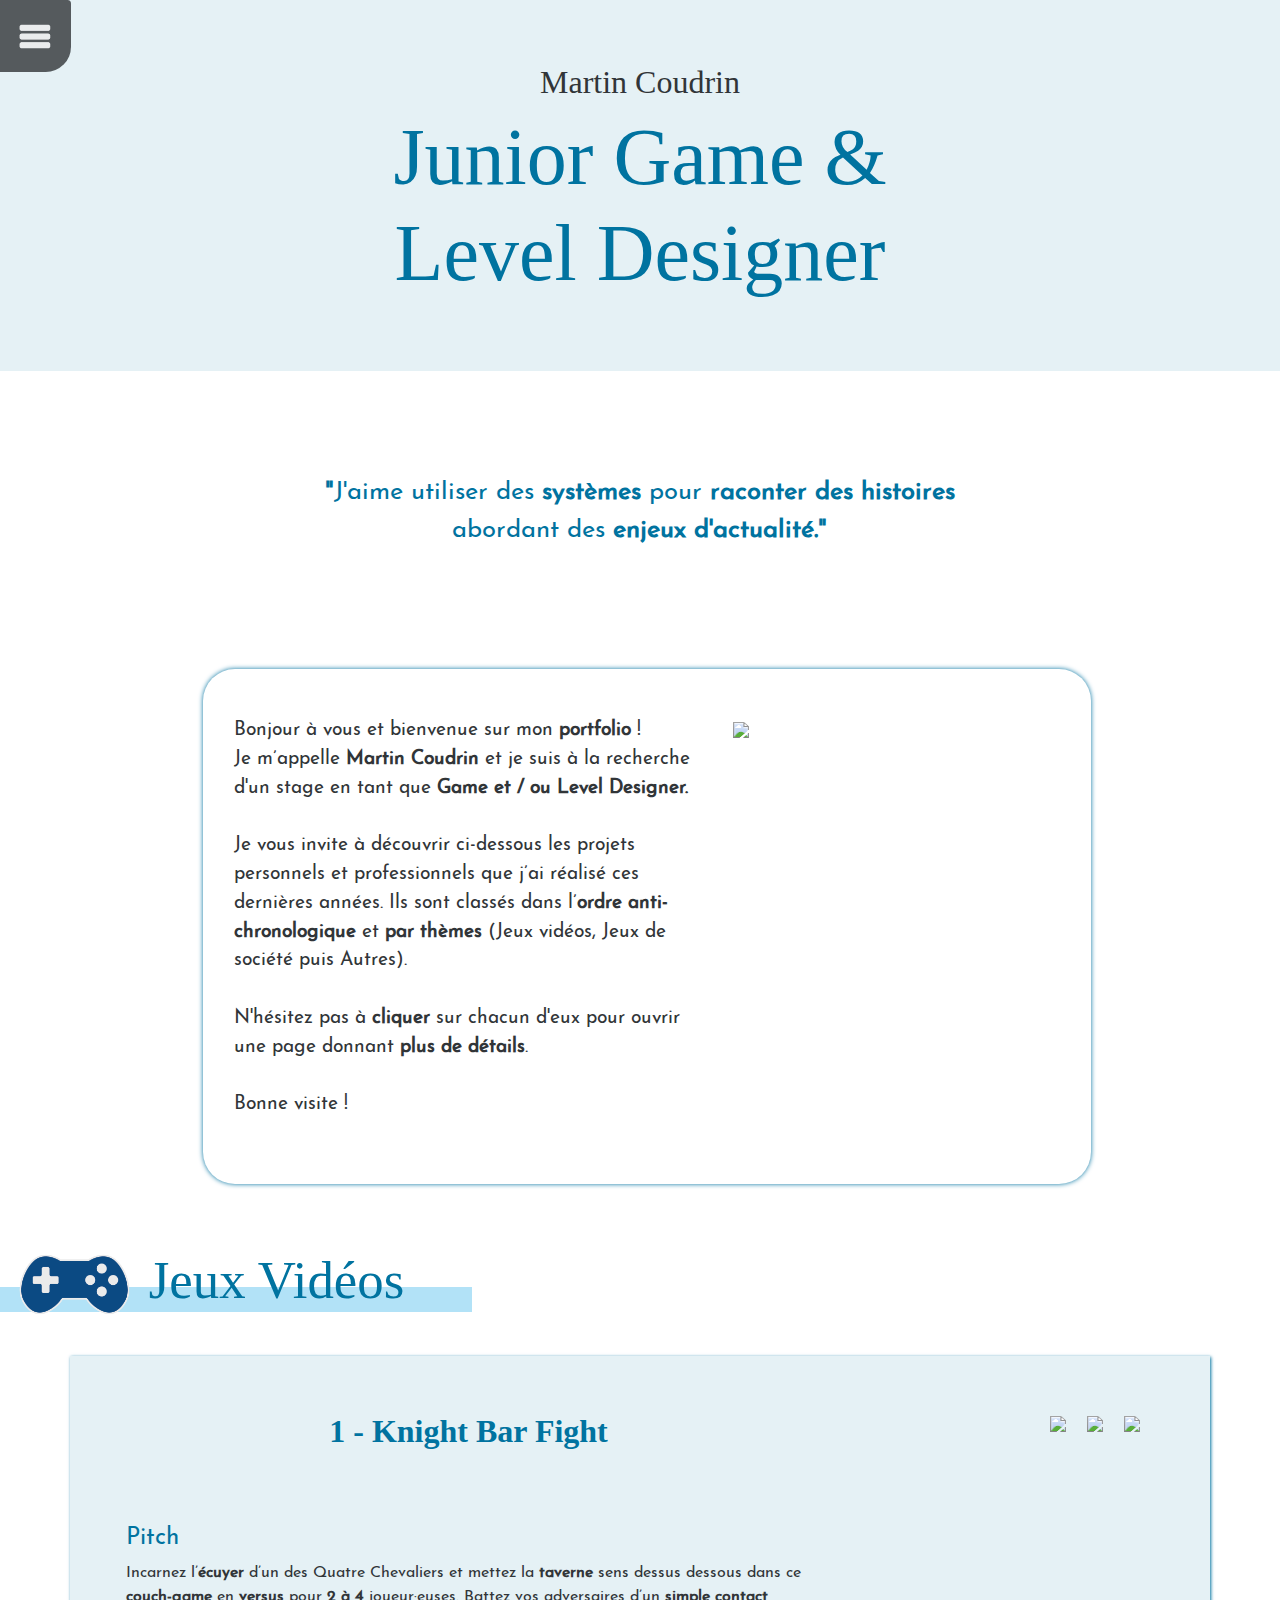
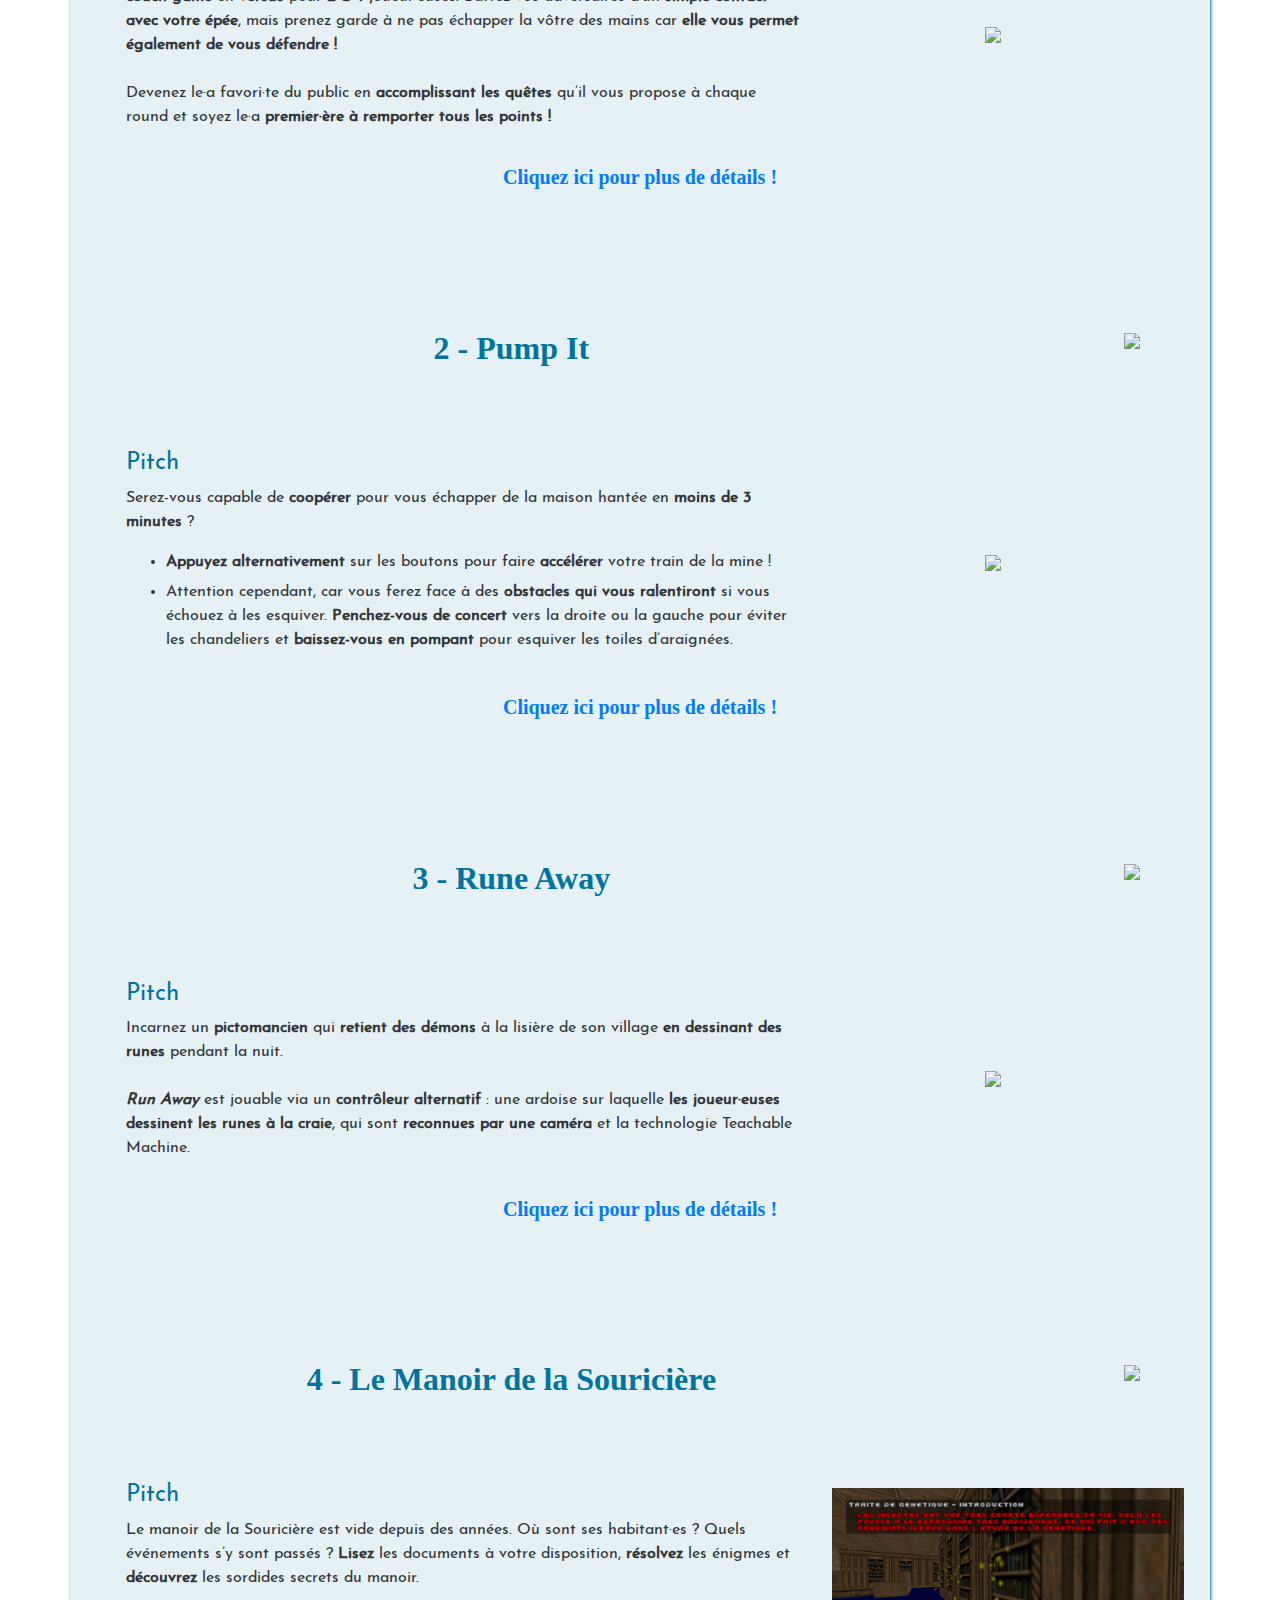
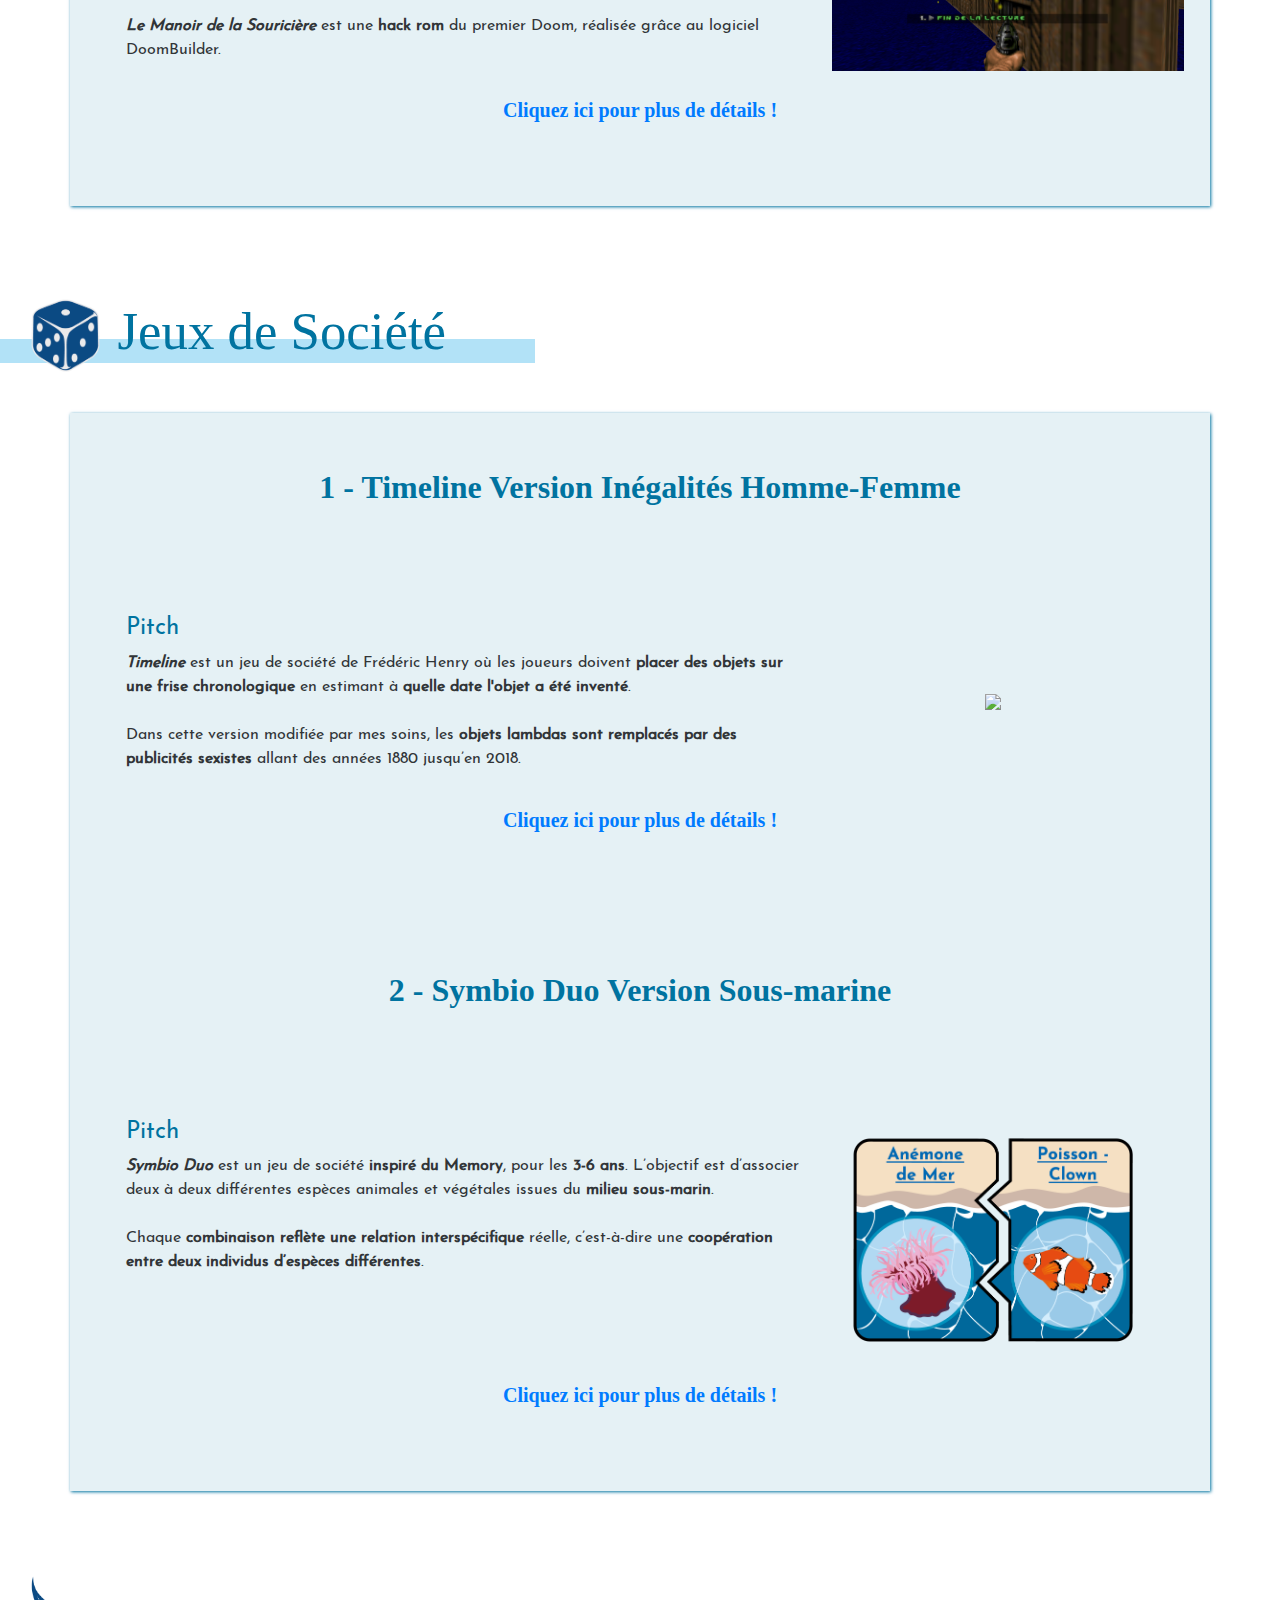
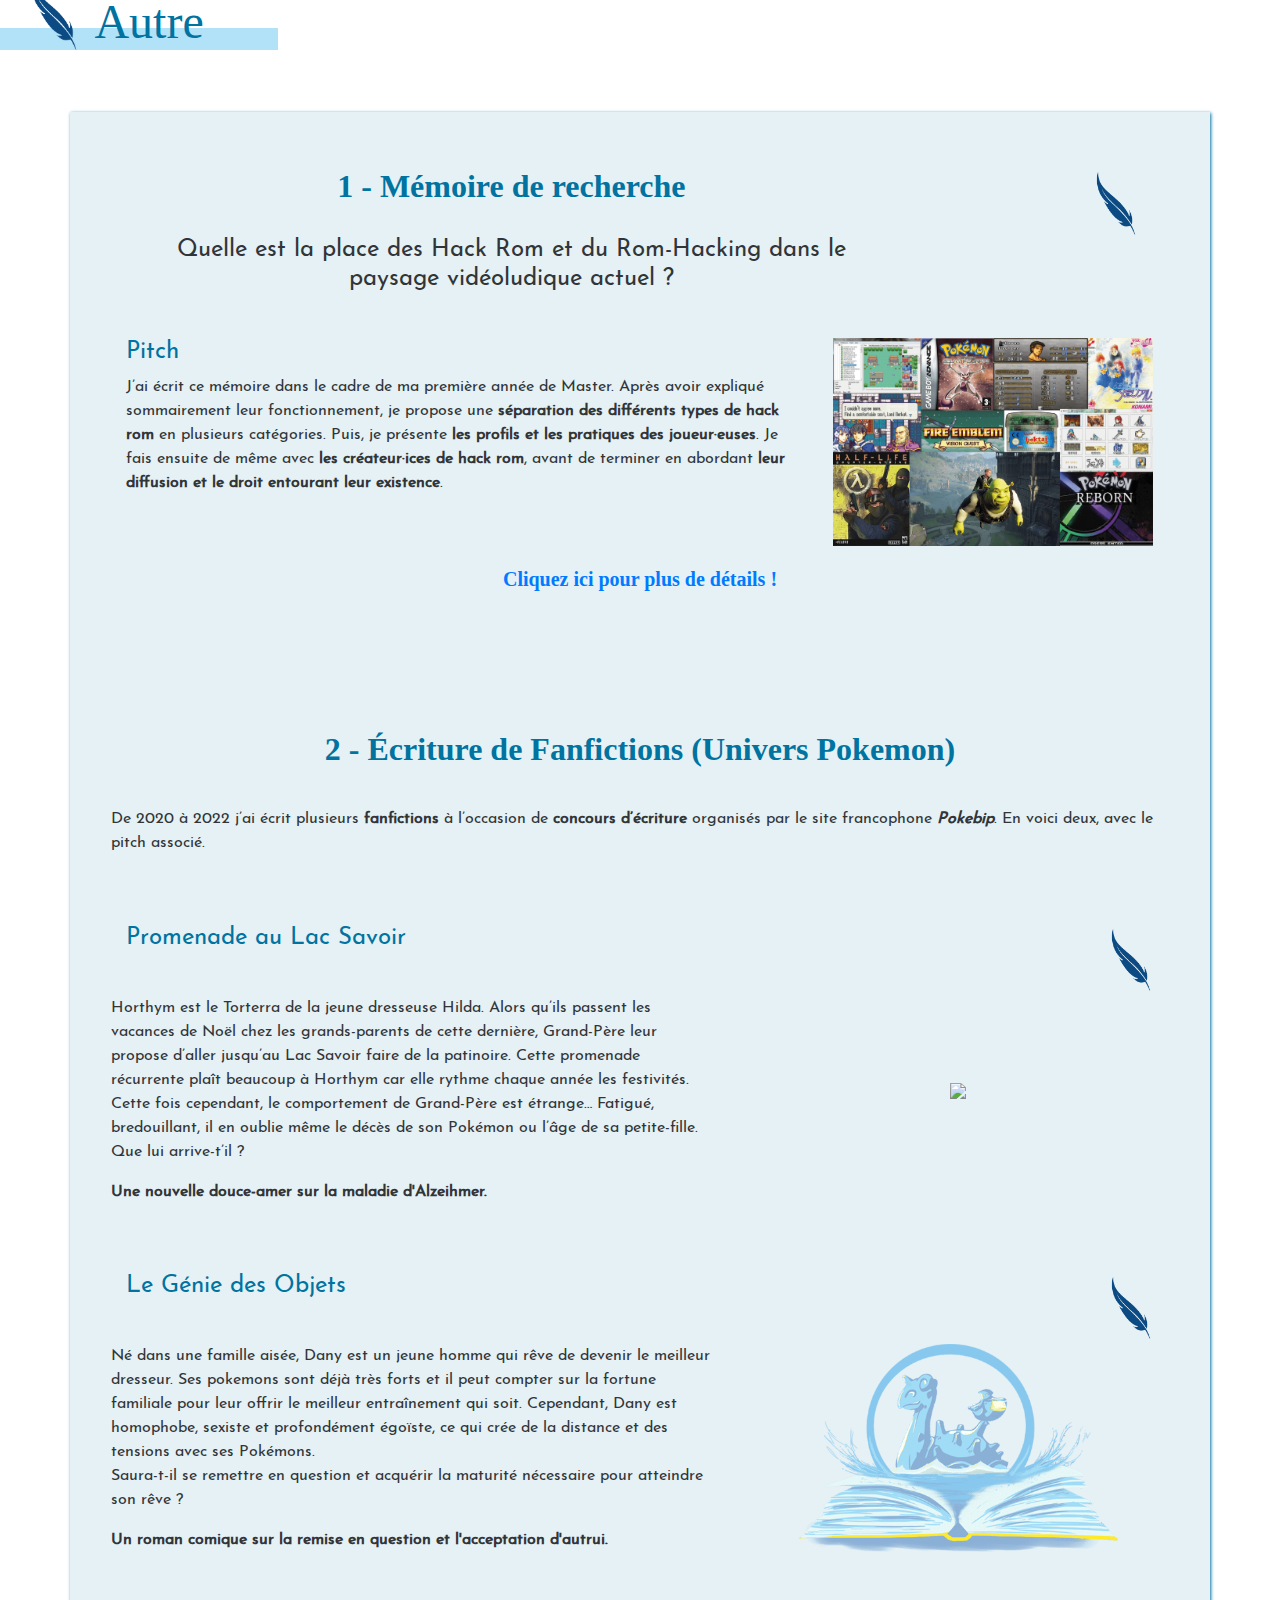
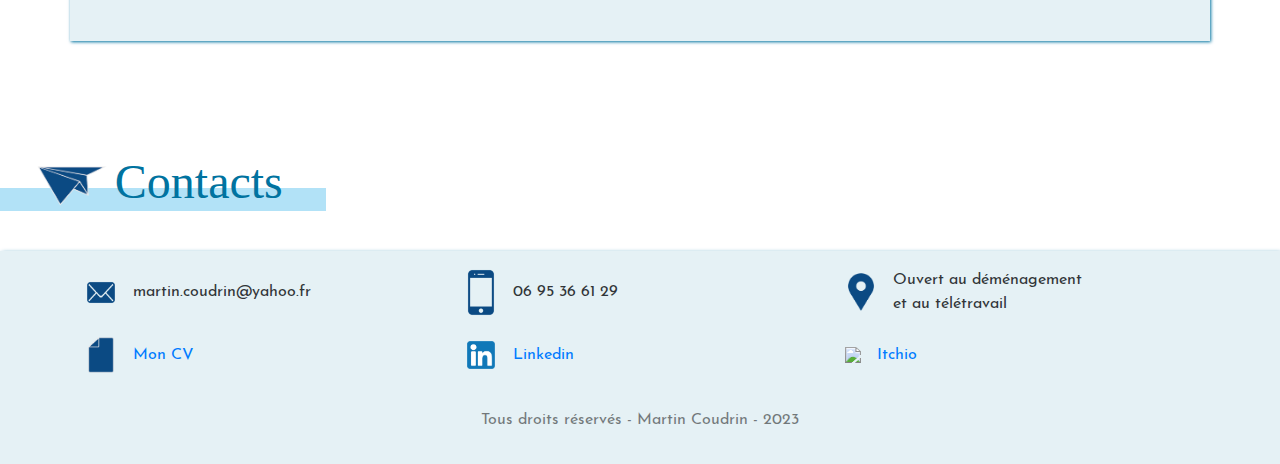
==== commit c7d4f825: "Add files via upload" ====
--- a/index.html
+++ b/index.html
@@ -15,7 +15,7 @@
     <header>
         <div class="container-fluid">
             <nav>
-               
+
                 <div id="menuFerme" class="auDessus" onclick="fermerMenuFerme()">
                     <img id="imgMenuFerme" src="Image/Menu_ferme_gris@4x-8.png">
                 </div>
@@ -29,17 +29,17 @@
                                 Présentation
                             </a>
                             <a href="#ancreJeuVideo" id="menuJeuVideo" class="elementMenu" onclick="fermerMenuOuvert()">
-                            Jeux Vidéos
+                                Jeux Vidéos
                             </a>
                             <a href="#ancreJeuSociete" id="menuJeuSociete" class="elementMenu" onclick="fermerMenuOuvert()">
-                            Jeux de Société
+                                Jeux de Société
                             </a>
-                            <a href="#ancreEcriture" id="menuEcriture" class="elementMenu" onclick="fermerMenuOuvert()">
-                                Écriture
-                                </a>
+                            <a href="#ancreAutre" id="menuAutre" class="elementMenu" onclick="fermerMenuOuvert()">
+                                Autres
+                            </a>
                             <a href="#ancreContacts" id="menuContacts" class="elementMenu" onclick="fermerMenuOuvert()">
                                 Contacts
-                                </a>
+                            </a>
                         </div>
                         <div class="col-9"></div>
 
@@ -51,7 +51,7 @@
             <div id="entete" class="row">
                 <div class="col-lg-12">
                     <h2 id="ancrePresentation">Martin Coudrin</h2>
-                    <h1>Game & Level<br>Designer</h1>
+                    <h1>Junior Game &<br>Level Designer</h1>
                 </div>
             </div>
         </div>
@@ -62,7 +62,7 @@
             <div class="row">
                 <div class="col-lg-2"></div>
                 <div class="col-lg-8">
-                    <p id="phraseAccroche"><span>"</span>J'aime créer des jeux à l'<span>histoire prenante</span> et aux mécaniques de gameplay <span>porteuses de sens</span>, abordant des  <span>enjeux d'actualité.</span><span>"</span></p>
+                    <p id="phraseAccroche"><span>"</span>J'aime utiliser des <span>systèmes</span> pour <span>raconter des histoires</span> <br>abordant des <span>enjeux d'actualité.</span><span>"</span></p>
                 </div>
                 <div class="col-lg-2"></div>
 
@@ -73,13 +73,18 @@
                 <div class="col-lg-9">
                     <div id="moiSansAccroche" class="row">
                         <div id="" class="col-lg-7 align-self-center">
-                            <p id="texteAccroche">Bonjour à vous et bienvenue sur mon <span>portfolio</span> ! <br/> Je m’appelle <span>Martin Coudrin</span> et je suis <span>Game et Level Designer.</span>
-                                <br/><br/> Je vous invite à découvrir ci-dessous les projets personnels et professionnels que j’ai réalisé ces dernières années. Ils sont classés dans l’<span>ordre anti-chronologique</span> et <span>par thèmes</span> (Jeux vidéos, Jeux de société puis Écriture).
-                                
-                                <br/><br/> Bonne visite !</p>
-                        </div>
-
-                        <div id="divMoi" class="col-lg-5"> <img id="Moi" src="Image/Autoportrait_1@4x-8.png"> </div>
+                            <p id="texteAccroche">Bonjour à vous et bienvenue sur mon <span>portfolio</span> ! <br /> Je m’appelle <span>Martin Coudrin</span> et je suis à la recherche d'un stage en tant que <span>Game et / ou Level Designer.</span>
+                                <br /><br /> Je vous invite à découvrir ci-dessous les projets personnels et professionnels que j’ai réalisé ces dernières années. Ils sont classés dans l’<span>ordre anti-chronologique</span> et <span>par thèmes</span> (Jeux vidéos, Jeux de société puis Autres).
+
+                                <br /><br /> N'hésitez pas à <span>cliquer</span> sur chacun d'eux pour ouvrir une page donnant <span>plus de détails</span>.
+
+                                <br /><br /> Bonne visite !
+                            </p>
+
+
+                        </div>
+
+                        <div id="divMoi" class="col-lg-5"> <img id="Moi" src="Image/Moi@10x-8.png"> </div>
                     </div>
 
 
@@ -98,119 +103,111 @@
 
             <div class="container machin">
 
-                <div id="ArcheologuesAn3000" class="row">
-                    <h2 class="col-lg-12 SousTitre">1 - Archéologues des Temps Modernes</h2>
-                    <div class="row">
-                        <div class="col-lg-8" id="TexteArcheologue">
-                            <h4 class="blue">Pitch</h4>
-                            <p>L’<span>Effondrement</span> eut lieu durant la première moitié du XXIème siècle. Les sociétés humaines, mal préparées, ne purent résister au <span>changement climatique</span>, à la <span>fonte des glaces</span> et à la <span>pénurie de ressources.</span><br/><br/>Mille ans plus tard, les humains sont parvenus à reconstruire des sociétés plus sobres, plus locales et beaucoup moins technologiques.<br/>Dans ce <span>jeu à interface</span>, incarnez Aaron, le <span>chef d’une guilde d’archéologues</span> fraîchement créée. Les habitants de votre communauté se posent des questions sur l’ancien monde, auxquelles vous pourrez répondre en <span>envoyant les membres de votre guilde chercher des objets</span>, informations et autres vestiges.<br/><span>Apprenez à connaître vos collègues</span> pour créer des équipes efficaces et les envoyer sur le bon site.<br/><br/>L’Effondrement est peut-être inévitable, mais le monde d’après n’est pas forcément à craindre pour autant.</p>
-                            <h4 class="blue">Contexte</h4>
-                            <p>- Jeu réalisé en <span>4 mois</span>, de mai à août 2020…<br/>- en <span>binôme</span>…<br/>- sur <span>Unity</span>…<br/>- dans le cadre de la <span>Licence Professionnelle Game et Level Design</span>.<br/>- J’ai occupé seul le poste de <span>Graphiste</span>, et j'ai partagé avec mon binôme les postes de <span>Game et Level Designer, Rational Designer, Narrative Designer</span> et <span>Sound Designer</span>.<br/><br/>Ce projet a été mis en place pour pallier à l'impossibilité de trouver un stage durant la crise sanitaire.<br/><br/>Le jeu est disponible en téléchargement <a href="https://valleix-martin.itch.io/modern-times-archeologist">ici</a> sur Itch.io.</p>
-                        </div>
-
-
-                        <div class="col-lg-4 align-self-center DivImage" id="DivImageArcheologue"><img id="ImageArcheologue" src="Image/Arch%C3%A9ologues_de_lan_3000.png"></div>
-                    </div>
-
-                </div>
-
-                <div id="PFE" class="row">
-                    <h2 class="col-lg-12 SousTitre">2 - SnowTale</h2>
-                    <div class="row">
-                        <div class="col-lg-8" id="TextePFE">
-                            <h4 class="blue">Pitch</h4>
-                            <p>Dans ce jeu en <span>2D isométrique</span>, vous incarnez une <span>petite lueur</span> évoluant dans un univers enneigé et éthéré. Votre but est de <span>protéger un enfant du froid</span>, des loups et autres dangers de ce monde hostile <span>en le réchauffant et en faisant fondre les obstacles</span>.<br/>Faites attention à l’énergie de la lueur et ne laissez pas l’enfant s’endormir.</p>
-                            <h4 class="blue">Contexte</h4>
-                            <p>- Jeu réalisé en <span>7 mois</span>, de janvier à août 2020…<br/>- par une équipe de <span>7 personnes</span>…<br/>- sur <span>Unity</span>…<br/>- en tant que <span>projet de fin d’études</span> de la Licence Professionnelle Game et Level Design.<br/>- J’ai occupé les postes de <span>Game et Level Designer, Level Builder</span> et <span>Chef de Projet</span>.<br/><br/>SnowTale a été pensé pour respecter les préceptes de la <span>CareWave</span>.</p>
-                        </div>
-
-
-                        <div class="col-lg-4 align-self-center DivImage" id="DivImagePFE"><img id="ImagePFE" src="Image/PFE2.png"></div>
-
-                    </div>
-                </div>
-
-                <div id="TempleKaji" class="row">
-                    <h2 class="col-lg-12 SousTitre">3 - Le Temple de Kaji</h2>
-                    <div class="row">
-                        <div class="col-lg-8" id="TexteTempleKaji">
-                            <h4 class="blue">Pitch</h4>
-                            <p>Dans un monde médiéval où des démons invulnérables chassent la nuit, les humains ne doivent leur survie qu'à une chose : les <span>runes</span>. Dessinés sur certaines surfaces, ces symboles magiques <span>repoussent les démons, mais ne peuvent les blesser</span>.<br/>Dans ce <span>jeu d’exploration en 3D</span>, vous incarnez <span>un aventurier qui explore des ruines dans le désert</span>. Il espère y trouver l'épée de Kaji, une arme gravée de runes oubliées qui permettent de tuer les démons.<br/>À travers un <span>gameplay d'infiltration et de puzzle</span>, le joueur doit donc atteindre la tombe de Kaji <span>en évitant</span> les démons, ou <span>en les bloquant</span> grâce aux runes.</p>
-                            <h4 class="blue">Contexte</h4>
-                            <p>- Jeu réalisé en <span>2 semaines</span>, en décembre 2019…<br/>- en <span>solo</span>…<br/>- sur <span>Unreal Engine</span>…<br/>- dans le cadre de la <span>Licence Professionnelle Game et Level Design</span>.<br/>- Le projet était axé sur le <span>game et level design</span>, mais j’ai également occupé les postes de <span>Level Builder, Programmeur et Sound Designer</span>.<br/><br/>Le concept m’est venu en tête suite à ma lecture du livre <span class="Italique">L’Homme-Rune</span>, de Peter V.Brett.<br/><br/>Découvrez le jeu via une vidéo Walkthrought en cliquant <a href="https://drive.google.com/drive/folders/1K1Cb9l8btC0LglxCj716s6_hWR9Kq2aZ">ici</a>.</p>
-                        </div>
-
-
-                        <div class="col-lg-4 align-self-center DivImage" id="DivImageTempleKaji"><img id="ImageTempleKaji" src="Image/DesertKrasien.png"></div>
-                    </div>
-
-
-                </div>
-
-                <div id="BorrowedTime" class="row">
-                    <h2 class="col-lg-12 SousTitre">4 - The Borrowed Time, a tale of scales</h2>
-                    <div class="row">
-                        <div class="col-lg-8" id="TexteBorrowedTime">
-                            <h4 class="blue">Pitch</h4>
-                            <p>The Borrowed Time est un <span>side scroller 2D</span> dans lequel vous incarnez <span>une créature aviaire capable de ralentir le temps</span>.<br/>Mais s'il le fait trop longtemps, le temps s'arrête et c'est un game over.<br/>La créature voyage sur le corps d'un gigantesque dragon agonisant. Son but est d'atteindre sa tête afin de lui <span>offrir un dernier adieu </span>avant son trépas. </p>
-                            <h4 class="blue">Contexte</h4>
-                            <p>- Jeu réalisé en <span>2 jours</span>, en novembre 2019…<br/>- par une équipe de <span>7 personnes</span>…<br/>- sur <span>Unity</span>…<br/>- durant la Game Jam <a href="https://unijam.telecom-sudparis.eu/category/unijam-2019/"><span>Unijam</span></a>. Le thème imposé par la Game Jam était le proverbe <span>« Ne craignez pas d’être lent, craignez seulement d’être à l’arrêt »</span>.<br/>- J’ai occupé le poste de <span>Level Designer</span>.<br/><br/>Au terme du temps imparti, nos mécaniques de jeu étaient opérationnelles mais nous n'avons pas eu le temps de créer un niveau complet. Voilà pourquoi nous n'avons de prototype à présenter, mais nous savons à présent quelle organisation adopter lors d'une prochaine Game Jam.</p>
-                        </div>
-
-
-                        <div class="col-lg-4 align-self-center DivImage" id="DivImageBorrowedTime"><img id="ImageBorrowedTime" src="Image/BorrowedTime.jpg"></div>
-                    </div>
-
-
-                </div>
-
-                <div id="Fallandaforad" class="row">
-                    <h2 class="col-lg-12 SousTitre">5 - Fallandaforad</h2>
-                    <div class="row">
-                        <div class="col-lg-8" id="TexteFallandaforad">
-                            <h4 class="blue">Pitch</h4>
-                            <p>Ce <span>rogue-like 2D</span> se joue à 2 joueurs. Le premier incarne une <span>guerrière nordique</span> qui doit <span>voler un artefact</span> dans le donjon de Fallandaforad. Elle doit prendre garde aux monstres et aux pièges.<br/>Le second joueur contrôle le <span>maître du donjon</span> qui <span>invoque des monstres</span> pour la gêner dans sa progression.</p>
-                            <h4 class="blue">Contexte</h4>
-                            <p>- Jeu réalisé en <span>4 jours</span>, en novembre 2019…<br/>- par une équipe de <span>6 personnes</span>…<br/>- sur <span>Unity</span>…<br/>- lors d’un « Workshop 2D » dans le cadre de la <span>Licence Professionnelle Game et Level Design</span>.<br/>- J’ai occupé le poste de <span>Game et Level Designer, et Level Builder</span>.</p>
-                        </div>
-
-
-                        <div class="col-lg-4 align-self-center DivImage" id="DivImageFallandaforad"><img id="ImageFallandaforad" src="Image/Falladaforad.png"></div>
-                    </div>
-
-
-                </div>
-
-                <div id="Javascript" class="row">
-                    <h2 class="col-lg-12 SousTitre">6 - Jeu en Javascript</h2>
-                    <div class="row">
-                        <div class="col-lg-8" id="TexteJavascript">
-                            <h4 class="blue">Pitch</h4>
-                            <p>Dans ce <span>jeu de gestion</span>, vous êtes <span>à la tête d'une cité</span> et votre but est de faire <span>rentrer cette dernière dans l'Histoire</span>.<br/>Pour cela, vous devez gérer vos marchands et vos ouvriers pour <span>accumuler les ressources nécessaires au changement d'âge</span>. Néanmoins, ne négligez pas vos soldats si vous ne voulez pas voir votre cité rasée par les ennemis !</p>
-                            <h4 class="blue">Contexte</h4>
-                            <p>- Jeu réalisé en <span>1 mois</span>, en mars 2019…<br/>- en <span>solo</span>…<br/>- en <span>Html, Css et JavaScript</span>…<br/>- dans la cadre du <span>DUT MMI</span>, lors d’un projet de « Logiciel Interactif ». J’ai saisi l’occasion d’en faire un jeu vidéo.<br/><br/>Étant pressé par le temps, et la notation étant surtout axée sur la programmation, je n'ai pas eu le temps de donner un rendu esthétique au jeu.<br/><br/>Cliquez <a href="Jeu/Jeu_Js.html">ici</a> pour jouer à ce jeu dans votre navigateur (préférez Firefox pour une ergonomie optimale).</p>
-                        </div>
-
-
-                        <div class="col-lg-4 align-self-center DivImage" id="DivImageJavascript"><img id="ImageJavascript" src="Image/JeuJs.png"></div>
-                    </div>
-
-
-                </div>
-
-                <div id="FatesWays" class="row">
-                    <h2 class="col-lg-12 SousTitre">7 - Fate's Ways</h2>
-                    <div class="row">
-                        <div class="col-lg-8" id="TexteFatesWays">
-                            <h4 class="blue">Pitch</h4>
-                            <p>Fate's Ways est un <span>jeu narratif</span> dans lequel vous devez rentrer chez vous à pied après être tombé en panne sur la route.<br/>Les choix sont parfois entrecoupés de scènes en <span>2D isométrique</span> dans lesquelles vous devez <span>traverser un parcours en évitant les ennemis</span>. </p>
-                            <h4 class="blue">Contexte</h4>
-                            <p>- Jeu réalisé en <span>5 mois</span>, de février à juin 2017…<br/>- par une équipe de <span>4 personnes</span>…<br/>- en <span>Python</span>…<br/>- dans le cadre de l’<span>option ISN pour le Baccalauréat Scientifique</span>.<br/>- J’ai occupé les postes de <span>Game et Level Designer, Narrative Designer</span> et <span>Chef de Projet</span>.</p>
-                        </div>
-
-
-                        <div class="col-lg-4 align-self-center DivImage" id="DivImageFatesWays"><img id="ImageFatesWays" src="Image/Fates'ways.png"></div>
-                    </div>
+                <div id="KBF" class="row">
+
+                    <div class="col-lg-8">
+                        <h2 class="SousTitre">1 - Knight Bar Fight</h2>
+                    </div>
+
+                    <div class="col-lg-4 DivLogoItchio">
+                        <a class="troisLogo" href="https://youtu.be/9hMYzaGb9qw?t=500"><img class="logoItchio" id="logoBIC" src="Image/Logo/BICAward2@10x-8.png"> </a>
+
+                        <a class="troisLogo" href=""><img class="logoItchio" src="Image/Logo/Steam@10x-8.png"> </a>
+
+                        <a class="" href="https://adaxxas.itch.io/kbf"><img class="logoItchio" src="Image/Logo/Logo_Itchio@10x-8.png"> </a>
+                    </div>
+
+                    <div class="row">
+                        <div class="col-lg-8" id="TexteKBF">
+                            <h4 class="blue">Pitch</h4>
+                            <p>Incarnez l’<span>écuyer</span> d’un des Quatre Chevaliers et mettez la <span>taverne</span> sens dessus dessous dans ce <span>couch-game</span> en <span>versus</span> pour <span>2 à 4</span> joueur·euses. Battez vos adversaires d’un <span>simple contact avec votre épée</span>, mais prenez garde à ne pas échapper la vôtre des mains car <span>elle vous permet également de vous défendre !</span><br /><br />
+                                Devenez le·a favori·te du public en <span>accomplissant les quêtes</span> qu’il vous propose à chaque round et soyez le·a <span>premier·ère à remporter tous les points !</span></p>
+
+                        </div>
+                        <div class="col-lg-4 align-self-center DivImage" id="DivImageKBF"><a href="Page_KBF.html"><img id="ImageKBF" src="Image/Logo/LogoKBF3@10x-8.png"></a></div>
+                    </div>
+
+                    <h5 class="col-lg-12 SousTitre2"><a href="Page_KBF.html">Cliquez ici pour plus de détails !</a></h5>
+
+
+                </div>
+
+                <div id="PumpIt" class="row">
+                    <div class="col-9">
+                        <h2 class="SousTitre">2 - Pump It</h2>
+                    </div>
+
+                    <div class="col-2"></div>
+
+                    <div class="col-1 DivLogoItchio"><a href="https://nekromana.itch.io/pump-it"><img class="logoItchio" src="Image/Logo/Logo_Itchio@10x-8.png"> </a></div>
+
+                    <div class="row">
+                        <div class="col-lg-8" id="TextePumpIt">
+                            <h4 class="blue">Pitch</h4>
+                            <p>Serez-vous capable de <span>coopérer</span> pour vous échapper de la maison hantée en <span>moins de 3 minutes</span> ?</p>
+                            <ul>
+                                <li><span>Appuyez alternativement</span> sur les boutons pour faire <span>accélérer</span> votre train de la mine !</li>
+                                <li>Attention cependant, car vous ferez face à des <span>obstacles qui vous ralentiront</span> si vous échouez à les esquiver. <span>Penchez-vous de concert</span> vers la droite ou la gauche pour éviter les chandeliers et <span>baissez-vous en pompant</span> pour esquiver les toiles d’araignées.</li>
+                            </ul>
+
+
+                        </div>
+                        <div class="col-lg-4 align-self-center DivImage" id="DivImagePumpIt"><a href="Page_PumpIt.html"><img id="ImagePumpIt" src="Image/Jeux_videos/Pump_It/Logo_PumpIt.jpg"></a></div>
+                    </div>
+
+                    <h5 class="col-lg-12 SousTitre2"><a href="Page_PumpIt.html">Cliquez ici pour plus de détails !</a></h5>
+
+
+                </div>
+
+                <div id="RuneAway" class="row">
+                    <div class="col-9">
+                        <h2 class="SousTitre">3 - Rune Away</h2>
+                    </div>
+
+                    <div class="col-2"></div>
+
+                    <div class="col-1 DivLogoItchio"><a href="https://lamaxelle.itch.io/rune-away"><img class="logoItchio" src="Image/Logo/Logo_Itchio@10x-8.png"> </a></div>
+
+                    <div class="row">
+                        <div class="col-lg-8" id="TexteRuneAway">
+                            <h4 class="blue">Pitch</h4>
+                            <p>Incarnez un <span>pictomancien</span> qui <span>retient des démons</span> à la lisière de son village <span>en dessinant des runes</span> pendant la nuit.
+                                <br><br><span class="Italique">Run Away</span> est jouable via un <span>contrôleur alternatif</span> : une ardoise sur laquelle <span>les joueur·euses dessinent les runes à la craie</span>, qui sont <span>reconnues par une caméra</span> et la technologie Teachable Machine.
+                            </p>
+
+                        </div>
+                        <div class="col-lg-4 align-self-center DivImage" id="DivImageRuneAway"><a href="Page_RuneAway.html"><img id="ImageRuneAway" src="Image/Jeux_videos/RuneAway/LogoRuneAway.jpg"></a></div>
+                    </div>
+
+                    <h5 class="col-lg-12 SousTitre2"><a href="Page_RuneAway.html">Cliquez ici pour plus de détails !</a></h5>
+
+
+                </div>
+
+                <div id="ManoirSouri" class="row">
+                    <div class="col-9">
+                        <h2 class="SousTitre">4 - Le Manoir de la Souricière</h2>
+                    </div>
+
+                    <div class="col-2"></div>
+
+                    <div class="col-1 DivLogoItchio"><a href="https://geegaz.itch.io/enjmin-doom-p19"><img class="logoItchio" src="Image/Logo/Logo_Itchio@10x-8.png"> </a></div>
+
+                    <div class="row">
+                        <div class="col-lg-8" id="TexteManoirSouri">
+                            <h4 class="blue">Pitch</h4>
+                            <p>Le manoir de la Souricière est vide depuis des années. Où sont ses habitant·es ? Quels événements s’y sont passés ? <span>Lisez</span> les documents à votre disposition, <span>résolvez</span> les énigmes et <span>découvrez</span> les sordides secrets du manoir.
+                                <br><br>
+
+                                <span class="Italique">Le Manoir de la Souricière</span> est une <span>hack rom</span> du premier Doom, réalisée grâce au logiciel DoomBuilder.
+                            </p>
+
+                        </div>
+                        <div class="col-lg-4 align-self-center DivImage" id="DivImageManoirSouri"><a href="Page_ManoirSouri.html"><img id="ImageManoirSouri" src="Image/Jeux_videos/Logo_ManoirSouri.png"></a></div>
+                    </div>
+
+                    <h5 class="col-lg-12 SousTitre2"><a href="Page_ManoirSouri.html">Cliquez ici pour plus de détails !</a></h5>
 
 
                 </div>
@@ -229,126 +226,42 @@
 
             <div class="container machin">
 
-                <div id="OchitaKamigami" class="row">
-                    <h2 class="col-lg-12 SousTitre">1 - Ochita Kamigami</h2>
-                    <div class="row">
-                        <div class="col-lg-8" id="TexteOchitaKamigami">
-                            <h4 class="blue">Pitch</h4>
-                            <p><span>Jouable à 2 ou à 4</span>, Ochita Kamigami est un <span>jeu de stratégie collaboratif</span>.<br/><br/>Dans un monde où l’immortalité a rendu les esprits et les dieux complètement fous et sanguinaires, les humains ont pris la décision de les combattre et de se libérer de leur joug.<br/>Les joueurs incarnent des <span>artistes martiaux</span> maîtrisant un élément (feu, eau, terre ou air) et ayant pour objectif de <span>s’aventurer dans le royaume des dieux afin de les vaincre</span>.<br/><br/>Ils devront pour cela <span>traverser 3 donjons</span> dans un <span>temps limité</span> en <span>combattant des monstres</span> aux compétences variées et en accumulant des objets magiques.<br/>Lors des combats, les joueurs doivent <span>méditer</span> pour canaliser du Ch’i et gérer au mieux leur <span>posture</span> afin de lancer de puissantes techniques propres à leur élément.<br/><br/>Mais attention à ne pas traîner trop longtemps dans les donjons, car ces derniers absorbent l’énergie vitale des humains lorsque leur temps est écoulé… </p>
-                            <h4 class="blue">Contexte</h4>
-                            <p>- Projet <span>commencé en septembre 2020</span>…<br/>- réalisé en <span>solo</span>…<br/>- durant mon <span>temps libre</span>.<br/>- Le jeu est actuellement <span>en phase de test</span>. Il manque également quelques illustrations.<br/><br/>J’ai <span>inventé les règles, dessiné et fabriqué le jeu moi-même</span>.<br/>Mes inspirations ont été la <span>religion shintoïste</span>, la série animée <span class="Italique">Avatar The Last Airbender</span> ainsi que certaines mécaniques du jeu <span class="Italique">Octopath Traveler</span> sur Nintendo Switch.<br/></p>
-                        </div>
-
-
-                        <div class="col-lg-4 align-self-center DivImage" id="DivImageOchitaKamigami"><img id="ImageOchitaKamigami" src="Image/Ochitakami@4x-8.png"></div>
-                    </div>
-
-
-                </div>
-
-               <div id="OutilResilience" class="row">
-                    <h2 class="col-lg-12 SousTitre">2 - Outil Résilience</h2>
-                    <div class="row">
-                        <div class="col-lg-8" id="TexteOutilResilience">
-                            <h4 class="blue">Pitch & Contexte</h4>
-                            <p>J’ai été contacté par l’association <span class="Italique">La Lucarne</span> d’Issoudun pour les aider sur l’un de leurs projets. Il s’agissait pour moi de <span>rendre plus ludique</span> l’un de leurs outils permettant de travailler sur la <span>résilience</span> avec leur public.<br/>
-                                L’idée est de permettre à chacun de <span>surmonter ses traumatismes</span> en les racontant comme une histoire, en se basant sur le <span>Monomythe</span>. <br/><br/>
-                                Nous avons donc imaginé un plateau représentant un archipel. Chaque île correspond à l’une des douze étapes du Monomythe et les participants peuvent voguer d’île en île dans l’ordre de leur choix pour raconter une parcelle de leur histoire. Leur objectif est de <span>résumer chaque chapitre en une phrase</span>, afin d’avoir un « synopsis » calqué sur le Monomythe après avoir visité tout l’archipel.<br/><br/>
-                                Je me suis ensuite chargé de dessiner le plateau.
-                                <br/><br/>
-                            
-                                - Projet réalisé en <span>un mois</span>, en août 2021…
-                               <br/> - … en <span>binôme</span>.
-                                <br/> - J’ai occupé les postes de <span>Game Designer</span> et de <span>Graphiste</span>.
-                            
-                             </p>
-                            
-                        </div>
-
-
-                        <div class="col-lg-4 align-self-center DivImage" id="DivImageOutilResilience"><img id="ImageOutilResilience" src="Image/OutilResilience@4x-8.png"></div>
-                    </div>
-
-
-                </div>
-                
+                <div id="Timeline" class="row">
+                    <div class="col-lg-12">
+                        <h2 class="SousTitre">1 - Timeline Version Inégalités Homme-Femme</h2>
+                    </div>
+
+                    <div class="row">
+                        <div class="col-lg-8" id="TexteTimeline">
+                            <h4 class="blue">Pitch</h4>
+                            <p><span class="Italique">Timeline</span> est un jeu de société de Frédéric Henry où les joueurs doivent <span>placer des objets sur une frise chronologique</span> en estimant à <span>quelle date l'objet a été inventé</span>. <br><br>
+                                Dans cette version modifiée par mes soins, les <span>objets lambdas sont remplacés par des publicités sexistes</span> allant des années 1880 jusqu’en 2018.</p>
+
+                        </div>
+                        <div class="col-lg-4 align-self-center DivImage" id="DivImageTimeline"><a href="Page_Timeline.html"><img id="ImageTimeline" src="Image/Jeux_Societe/Timeline_2pub@10x-8.png"></a></div>
+                    </div>
+
+                    <h5 class="col-lg-12 SousTitre2"><a href="Page_Timeline.html">Cliquez ici pour plus de détails !</a></h5>
+                </div>
+
                 <div id="SymbioDuo" class="row">
-                    <h2 class="col-lg-12 SousTitre">3 - Symbio'Duo, version sous-marine</h2>
+                    <div class="col-lg-12">
+                        <h2 class="SousTitre">2 - Symbio Duo Version Sous-marine</h2>
+                    </div>
+
                     <div class="row">
                         <div class="col-lg-8" id="TexteSymbioDuo">
                             <h4 class="blue">Pitch</h4>
-                            <p>Jouable <span>de 2 à 6</span>, Symbio’Duo est un jeu de <span>puzzle</span> et de <span>mémoire</span> pour les <span>3-6 ans</span>.<br/><br/>
-
-                                L’objectif est d’<span>associer différentes espèces</span> animales et végétales issues du milieu sous-marin, à la manière du <span>Mémory</span>. Chaque combinaison reflète une <span>relation interspécifique réelle</span>, c’est-à-dire une coopération entre deux individus d’espèces différentes.
-                             </p>
-                             
-                             <h4 class="blue">Contexte</h4>
-                            <p>- Jeu réalisé en <span>un mois</span>, en juin 2021 …<br/>- en <span>solo</span>…<br/>- dans le cadre de mon <span>Service Civique</span>.<br/><br/> J’ai <spans>inventé les règles, dessiné et fabriqué le jeu moi-même</spans>.<br/>
-                                Ma mission était de créer un jeu sur l’<span>univers sous-marin</span> et d’y insuffler de l’<span>interculturalité</span>. J’ai donc choisi de montrer que dans la nature, il n’y a pas que la loi du plus fort mais également de l’<span>entraide</span> entre des individus d’espèces différentes. </p>
-                            
-                        </div>
-
-
-                        <div class="col-lg-4 align-self-center DivImage" id="DivImageSymbioDuo"><img id="ImageAnemone" src="Image/An%C3%A9mone@4x-8.png"><img id="ImagePoisson" src="Image/Poisson_Clown@4x-8.png"></div>
-                    </div>
-
-
-                </div>
-                
-                <div id="TripleEthnie" class="row">
-                    <h2 class="col-lg-12 SousTitre">4 - Triple Éthnie</h2>
-                    <div class="row">
-                        <div class="col-lg-8" id="TexteTripleEthnie">
-                            <h4 class="blue">Pitch</h4>
-                            <p>Jouable de <span>6 à 12 joueurs</span>, <span class="Italique">Triple Éthnie</span> est un <span>jeu collaboratif de rôle et de gestion</span>.<br/> <br/> Les joueurs sont répartis en <span>trois tribus</span> et doivent s’entraider pour se nourrir et <span>construire ensemble une statue</span> en trois dimensions avec des cubes. <br/>Cependant, <span>chaque tribu possède sa propre culture</span> mais ignore celle des autres (ex : les « vegan » ne mangent pas de viande, les « conversation tactile » doivent poser une main sur l’épaule de leur interlocuteur, etc).<br/>Il faut donc <span>collaborer en apprenant à connaître ses voisins</span> pour ne pas les vexer, sous peine d’entraîner une guerre et la fin de la partie.
- </p>
-                            <h4 class="blue">Contexte</h4>
-                            <p>- Jeu réalisé en <span>3 mois</span>, de février à avril 2021…<br/>- en <span>solo</span>…<br/>- dans le cadre <span>de mon Service Civique</span>.<br/><br/>J’ai <span>inventé les règles, dessiné et fabriqué le jeu moi-même</span>.<br/><br/>
-                            
-                                Ma mission était de créer un jeu préparant au <span>choc culturel</span>. L’objectif de ce jeu est donc de <span>faire vivre aux joueurs le dépaysement</span> le temps de l’animation, afin qu’ils aient <span>un aperçu de ce à quoi ils seront confrontés</span> lors de leur voyage. <br/>
-                                <span class="Italique">Triple Éthnie</span> a été conçu comme un outil abordant des sujets tels que le rapport au temps ou la vision de la femme dans d’autres pays pour que l’animatrice qui suit le groupe depuis le début du projet approfondisse ces sujets avec eux en s’appuyant sur leurs ressentis
-                            
-                            </p>
-                        </div>
-
-                        <div class="col-lg-4 align-self-center DivImage" id="DivImageTripleEthnie"><img id="ImageTripleEthnie" src="Image/TripleEthnie.jpg"></div>
-                    </div>
-
-                </div>
-               
-                <div id="TimelineInegalite" class="row">
-                    <h2 class="col-lg-12 SousTitre">5 - Timeline Inégalités Homme-Femme</h2>
-                    <div class="row">
-                        <div class="col-lg-8" id="TexteTimelineInegalite">
-                            <h4 class="blue">Pitch</h4>
-                            <p><span>Jouable de 2 à 8</span>, Timeline Inégalités est un <span>jeu collaboratif de connaissance et de déduction</span>.<br/><br/><span class="Italique">Timeline</span> est un jeu où les joueurs doivent <span>placer des objets</span> sur une frise chronologique, en <span>estimant à quelle date</span> l'objet a été inventé. L'objectif n'est cependant pas de deviner la date exacte de création de l'objet, mais de déterminer si elle est antérieure ou postérieure aux objets déjà placés (ainsi, plus la partie dure longtemps, plus les objets posés sur la frise chronologique sont nombreux, et il est alors plus compliqué de trouver où placer les objets restants).<br/><br/>Dans cette version du jeu, <span>les joueurs sont tous dans la même équipe</span>. Ils se concertent donc avant de poser une carte, et la partie est perdue au bout d’un certain nombre d’erreurs. <span>Les objets lambda ont été remplacés par des publicités</span>, et les joueurs doivent déterminer leur date de publication.</p>
-                            <h4 class="blue">Contexte</h4>
-                            <p>- Jeu réalisé en <span>3 mois</span>, de novembre 2020 à janvier 2021…<br/>- en <span>solo</span>… <br/>- dans le cadre de mon <span>Service Civique</span>.<br/>- J’ai créé une version numérique de ce jeu grâce au site <span class="Italique">Tabletopia</span>, afin de pouvoir y <span>jouer en distanciel pendant la crise sanitaire</span>.
-                            <br/><br/>Ma mission était de <span>créer un jeu de société</span> qui <span>sensibilise les joueurs aux inégalités Homme-Femme</span> et leur montre qu'<span>encore aujourd'hui ces inégalités font partie intégrante de notre quotidien</span>.<br/>Ce jeu sera utilisé par des associations en tant qu’<span>outil d’éducation populaire</span>.<br/>J’ai repris le concept du jeu <span class="Italique">Timeline</span> en remplaçant les événements et objets lambdas par des <span>publicités sexistes</span> européennes et américaines. Mon objectif est que les joueurs se rendent compte de l’évolution des mentalités de la fin du XIXème siècle à nos jours, et du chemin qu’il reste à parcourir pour faire cesser ces inégalités.</p>
-                        </div>
-
-                        <div class="col-lg-4 align-self-center DivImage" id="DivImageTimelineInegalite"><img id="ImageTimelineInegalite" src="Image/Timeline@4x-8.png"></div>
-                    </div>
-
-
-                </div>
-
-                <div id="Decroissance" class="row">
-                    <h2 class="col-lg-12 SousTitre">6 - Décroissance</h2>
-                    <div class="row">
-                        <div class="col-lg-8" id="TexteDecroissance">
-                            <h4 class="blue">Pitch</h4>
-                            <p><span>Jouable de 2 à 4 personnes</span>, <span class="Italique">Décroissance</span> est un jeu de <span>stratégie et collaboration</span> dans lequel les joueurs incarnent des <span>survivants de l'Effondrement</span>. Leur but est de <span>réduire la pollution</span>.<br/> Ils possèdent une technologie efficace mais fortement polluante, vestiges de l’ancien temps, et qui provoque des catastrophes climatiques meurtrières. <br/> Afin de stopper ces cataclysmes, les survivants doivent <span>collaborer pour récolter les ressources</span> nécessaires à la <span>construction de technologies non polluantes</span> qui remplaceront les anciennes.<br/> Attention néanmoins, car les nouvelles technologies seront moins efficaces ! </p>
-                            <h4 class="blue">Contexte</h4>
-                            <p>- Jeu réalisé en <span>une semaine</span>, en octobre 2019 …<br/>- par une équipe de <span>4 personnes</span>…<br/>- dans le cadre de la <span>Licence Professionnelle Game et Level Design</span>.<br/><br/> Notre jeu devait transmettre un message concernant un sujet d’actualité. Mon groupe et moi avons choisi le <span>Changement Climatique</span>.<br/><br/>Découvrez les règles du jeu <a href="https://drive.google.com/drive/folders/1K1Cb9l8btC0LglxCj716s6_hWR9Kq2aZ">ici</a>.</p>
-
-                        </div>
-
-
-                        <div class="col-lg-4 align-self-center DivImage" id="DivImageDecroissance"><img id="ImageDecroissance" src="Image/Decroissance.png"></div>
-                    </div>
-
-
+                            <p><span class="Italique">Symbio Duo </span>est un jeu de société <span>inspiré du Memory</span>, pour les <span>3-6 ans</span>. L’objectif est d’associer deux à deux différentes espèces animales et végétales issues du <span>milieu sous-marin</span>.<br><br>
+                                Chaque <span>combinaison reflète une relation interspécifique</span> réelle, c’est-à-dire une <span>coopération entre deux individus d’espèces différentes</span>. </p>
+
+                        </div>
+
+                        <div class="col-lg-4 align-self-center DivImage" id="DivImageSymbioDuo"><a href="Page_SymbioDuo.html">
+                                <img id="ImageSymbioDuo" src="Image/Jeux_Societe/Symbio/Image_Prez_SymbioDuo@10x-8.png"></a></div>
+                    </div>
+
+                    <h5 class="col-lg-12 SousTitre2"><a href="Page_SymbioDuo.html">Cliquez ici pour plus de détails !</a></h5>
                 </div>
 
             </div>
@@ -356,70 +269,107 @@
             <div id="titreFilm">
                 <img id="logoFilm" src="Image/Plume@4x-8.png">
                 <div id="film">
-                    <h1 id="ancreEcriture" class="troisTitres">Écriture</h1>
+                    <h1 id="ancreAutre" class="troisTitres">Autre</h1>
                 </div>
                 <div class="shape" id="shapeFilm"></div>
             </div>
 
             <div class="container machin">
 
-              <div id="StaseMancienne" class="row">
-                    <h2 class="col-lg-12 SousTitre">1 - La Stase-Mancienne</h2>
-                    <div class="row">
-                        <div class="col-lg-8" id="TexteStaseMancienne" class="row">
-
-                            <h4 class="blue">Pitch</h4>
-                            <p>Melle est une mère de famille sans histoire qui se retrouve un jour projetée dans un monde inconnu. Celui-ci est régi par un  phénomène mystérieux et récurrent nommé « Stase », durant lequel le temps s’arrête et tous les sens de ceux qui le subissent sont atrophiés.<br/>
-Accueillie par les habitants du village d’Eyvel, ceux-ci prient Melle de les sauver de leurs voisins belliqueux. En tant qu’originaire d’un autre monde, elle est en effet censée posséder une certaine maîtrise de la Stase.<br/>
-Cependant, elle n’a aucun pouvoir et n’a rien d’une stratège. Comment pourrait-elle conduire Eyvel à la victoire ? Et plus important encore : parviendra-t-elle à rentrer chez elle ?</p>
-
-                            <h4 class="blue">Contexte</h4>
-                            <p>J’ai écrit cette fiction en <span>deux mois</span>, en août-septembre 2021, à l’occasion d’un <span>concours organisé par les éditions</span> <span class="Italique">Projets Sillex</span>. Les participants devaient écrire une nouvelle d’une vingtaine de pages sur le thème <span>Isekai</span> (« autre monde » en japonais).
-                            <br/><br/>
-                            Vous pouvez lire l'intitulé du concours <a href="https://blog-projets-sillex.com/isekai/">ici</a>.
-                            </p>
-                        </div>
-
-                        <div class="col-lg-4 align-self-center DivImage" id="DivImageStaseMancienne">
-                        <a href="https://projets-sillex.com/">
-                            <img id="ImageStaseMancienne" src="Image/logo_sillex.png"></a></div>
-                    </div>
-
-
-                </div>
-               
+                <div id="Memoire" class="row">
+
+                    <div class="col-9">
+                        <h2 class="SousTitreMemoire">1 - Mémoire de recherche</h2>
+
+
+                        <h4 id="MemoirePB" class="center">Quelle est la place des Hack Rom et du Rom-Hacking dans le paysage vidéoludique actuel ?</h4>
+
+                    </div>
+
+                    <div class="col-2"></div>
+
+                    <div class="col-1 DivLogoItchio"><a href="Image/Memoire_RomHacking_Martin_Coudrin.pdf"><img class="logoItchio" src="Image/Plume@4x-8.png"> </a></div>
+
+
+                    <div class="row">
+                        <div class="col-lg-8" id="TexteMemoire">
+                            <h4 class="blue">Pitch</h4>
+                            <p>J’ai écrit ce mémoire dans le cadre de ma première année de Master. Après avoir expliqué sommairement leur fonctionnement, je propose une <span>séparation des différents types de hack rom</span> en plusieurs catégories. Puis, je présente <span>les profils et les pratiques des joueur·euses</span>. Je fais ensuite de même avec <span>les créateur·ices de hack rom</span>, avant de terminer en abordant <span>leur diffusion et le droit entourant leur existence</span>.</p>
+
+                        </div>
+
+                        <div class="col-lg-4 align-self-center DivImage" id="DivImageMemoire"><a href="Page_Memoire.html">
+                                <img id="ImageMemoire" src="Image/Autre/Logo_Memoire.png"></a></div>
+                    </div>
+
+                    <h5 class="col-lg-12 SousTitre2"><a href="Page_Memoire.html">Cliquez ici pour plus de détails !</a></h5>
+                </div>
+
                 <div id="Fanfic" class="row">
-                    <h2 class="col-lg-12 SousTitre">2 - Fanfictions dans l'univers Pokemon</h2>
-                    <div class="row">
-                        <div class="col-lg-8" id="TexteFanfic">
-                            <h4 class="blue">1. On lui dit ou pas ?</h4>
-                            <p>Du haut de ses 7 ans et demi, Lou-Anne commence à se poser des questions sur le Père Noël. Comment peut-il distribuer autant de cadeaux en une seule nuit ? Comment fait-il pour voler ? Possède-t-il des pokemons ? EST-IL un pokemon ?!<br/>Accompagnée par son fidèle Crabicoque, elle va alors mettre au point un plan pour découvrir son identité…<br/><br/>J’ai écrit ce One-Shot en <span>une semaine</span>, en décembre 2020, à l’occasion du <span>Calendrier de l’Avent du site <span class="Italique">Pokebip</span></span>. Les auteurs devaient se mobiliser pour écrire une histoire de Noël par jour durant le mois de décembre, sur le <span>thème des cadeaux</span>.</p>
-
-                            <h4 class="blue">2. Le Génie des Objets</h4>
-                            <p>Né dans une famille riche, Dany est un jeune homme qui rêve de devenir le meilleur dresseur. Ses pokemons sont déjà très forts, et il peut compter sur la fortune familiale pour leur offrir le meilleur entraînement qui soit.<br/>Cependant, Dany possède de gros défauts. Il est homophobe, sexiste et profondément égoïste, ce qui crée de la distance et des tensions avec ses pokemons.<br/>Saura-t-il se remettre en question et acquérir la maturité nécessaire pour atteindre son rêve ?<br/><br/> J’ai écrit cette fanfiction en <span>deux mois</span>, en juillet-août 2020, à l’occasion d’un <span>concours organisé par le site <span class="Italique">Pokebip</span></span>. Les participants devaient écrire une histoire se déroulant dans l’univers pokemon, en <span>développant au maximum un élément des jeux</span> (objet, personnage, réplique d’un PNJ, etc).
-                                <br/><br/><br/>Vous pouvez lire l’histoire de Dany <a href="https://www.pokebip.com/index.php?phppage=membres/fanfics/affichage-chapitre&c=51363">ici</a>, et celle de Lou-Anne <a href="https://www.pokebip.com/index.php?phppage=membres/fanfics/affichage-chapitre&c=51538">ici</a>.</p>
-                        </div>
-
-                        <div class="col-lg-4 align-self-center DivImage" id="DivImageFanfic"><img id="ImageFanfic" src="Image/LogoFanfic.png"></div>
-                    </div>
-
-
-                </div>
-
-                <div id="Celestin" class="row">
-                    <h2 class="col-lg-12 SousTitre">3 - Mon Tic m’empêche d’avoir des amis</h2>
-                    <div class="row">
-                        <div class="col-lg-8" id="TexteCelestin">
-                            <h4 class="blue">Pitch</h4>
-                            <p><span>Célestin</span> est un <span>jeune homme</span> de 19 ans atteint du <span>syndrome de Firtélamadadostrid</span>.<br/>À cause de ce tic de langage très rare, il ne peut pas s’empêcher de <span>décrire tout ce qui se passe autour de lui</span>, comme s’il était le narrateur d’une histoire.<br/>Cela l’<span>empêche d’avoir une vie sociale</span> normale et lui cause bien d’autres ennuis…</p>
-                            <h4 class="blue">Contexte</h4>
-                            <p>- Court-Métrage réalisé en <span>quelques semaines</span>, en 2019…<br/>- par une équipe de <span>7 personnes</span>…<br/>- dans le cadre de la deuxième année de mon <span>DUT MMI</span>.<br/>- J’ai occupé le poste de <span>scénariste, co-chef de projet et acteur</span> (1er rôle).<br/><br/>Notre court-métrage est une <span>parodie de l’émission « Tellement Vrai »</span>. <br/><br/>Vous pouvez visionner le court-métrage en cliquant <a href="https://www.youtube.com/watch?v=Dwyvq12AVc0&t=79s">ici</a></p>
-                        </div>
-
-                        <div class="col-lg-4 align-self-center DivImage" id="DivImageCelestin"><a href="https://www.youtube.com/watch?v=Dwyvq12AVc0&t=79s"><img id="ImageCelestin" src="Image/Court-M%C3%A9trage.jpg"></a></div>
-                    </div>
-
-
+
+                    <div class="col-lg-12">
+                        <h2 class="SousTitreMemoire">2 - Écriture de Fanfictions (Univers Pokemon)</h2>
+                    </div>
+
+                    <div class="row">
+                        <div class="col-lg-12" id="TexteFanfic">
+                            <p>De 2020 à 2022 j’ai écrit plusieurs <span>fanfictions</span> à l’occasion de <span>concours d’écriture</span> organisés par le site francophone <span class="Italique">Pokebip</span>. En voici deux, avec le pitch associé.</p>
+
+                        </div>
+                    </div>
+
+                    <div class="row">
+                        <div class="col-lg-9">
+                            <h4 class="blue">Promenade au Lac Savoir</h4>
+                        </div>
+
+                        <div class="col-lg-2"></div>
+
+                        <div class="col-lg-1 DivLogoItchio">
+                            <a href="https://www.pokebip.com/index.php?phppage=membres/fanfics/affichage-chapitre&c=52196"><img class="logoItchio" src="Image/Plume@4x-8.png"> </a>
+                        </div>
+                      
+
+
+                        <div class="row">
+                            <div class="col-lg-7" id="TextePromenade">
+                                <p>Horthym est le Torterra de la jeune dresseuse Hilda. Alors qu’ils passent les vacances de Noël chez les grands-parents de cette dernière, Grand-Père leur propose d’aller jusqu’au Lac Savoir faire de la patinoire. Cette promenade récurrente plaît beaucoup à Horthym car elle rythme chaque année les festivités. Cette fois cependant, le comportement de Grand-Père est étrange… Fatigué, bredouillant, il en oublie même le décès de son Pokémon ou l’âge de sa petite-fille. Que lui arrive-t’il ?</p>
+                                
+                                <p><span>Une nouvelle douce-amer sur la maladie d'Alzeihmer.</span></p>
+
+                            </div>
+
+                            <div class="col-lg-5 align-self-center DivImage" id="DivImagePromenade"><a href="https://www.pokebip.com/index.php?phppage=membres/fanfics/affichage-chapitre&c=52196">
+                                    <img id="ImagePromenade" src="Image/Autre/Promenade.png"></a></div>
+                        </div>
+                    </div>
+                    
+                    <div id="rowGenie" class="row">
+                        <div class="col-lg-9">
+                            <h4 class="blue">Le Génie des Objets</h4>
+                        </div>
+
+                        <div class="col-lg-2"></div>
+
+                        <div class="col-lg-1 DivLogoItchio">
+                            <a href="https://www.pokebip.com/index.php?phppage=membres/fanfics/affichage-chapitre&c=51363"><img class="logoItchio" src="Image/Plume@4x-8.png"> </a>
+                        </div>
+                      
+
+
+                        <div class="row">
+                            <div class="col-lg-7" id="TexteGenie">
+                                <p>Né dans une famille aisée, Dany est un jeune homme qui rêve de devenir le meilleur dresseur. Ses pokemons sont déjà très forts et il peut compter sur la fortune familiale pour leur offrir le meilleur entraînement qui soit. Cependant, Dany est homophobe, sexiste et profondément égoïste, ce qui crée de la distance et des tensions avec ses Pokémons.<br>
+Saura-t-il se remettre en question et acquérir la maturité nécessaire pour atteindre son rêve ? </p>
+                                
+                                 <p><span>Un roman comique sur la remise en question et l'acceptation d'autrui.</span></p>
+
+                            </div>
+
+                            <div class="col-lg-5 align-self-center DivImage" id="DivImageGenie"><a href="https://www.pokebip.com/index.php?phppage=membres/fanfics/affichage-chapitre&c=51363">
+                                    <img id="ImageGenie" src="Image/Autre/LogoFanfic.png"></a></div>
+                        </div>
+                    </div>
                 </div>
             </div>
 
@@ -459,26 +409,33 @@
 
                     <div class="col-lg-4 flexible">
                         <img class="tailleLogoFooter" src="Image/Adresse@4x-8.png">
-                        <p>11 rue honteuse<br/>Montierchaume, 36 130</p>
+                        <p>Ouvert au déménagement <br />et au télétravail</p>
                     </div>
 
                     <div class="col-lg-4 flexible">
                         <a href="Image/CV_Martin_Coudrin.pdf">
                             <img class="tailleLogoFooter" src="Image/Logo_CV@4x-8.png"></a>
-                        <p><a href="Image/CV_Martin_Coudrin.pdf">Mon CV</a></p>
+                        <p><a href="Image/Martin_Coudrin_CV.pdf">Mon CV</a></p>
                     </div>
 
                     <div id="linkedin" class="col-lg-4 flexible">
 
                         <a href="https://www.linkedin.com/in/martin-coudrin-646a36158/">
-                           <img class="tailleLogoFooter" src="Image/Logo/Linkedin@3x-8.png"></a>
+                            <img class="tailleLogoFooter" src="Image/Logo/Linkedin@3x-8.png"></a>
                         <p><a href="https://www.linkedin.com/in/martin-coudrin-646a36158/">Linkedin</a></p>
                     </div>
 
+                    <div id="itchio" class="col-lg-4 flexible">
+
+                        <a href="https://itch.io/profile/cryoleaf">
+                            <img class="tailleLogoFooter" src="Image/Logo/Logo_Itchio@10x-8.png"></a>
+                        <p><a href="https://itch.io/profile/cryoleaf">Itchio</a></p>
+                    </div>
+
                 </div>
 
                 <div id="mention">
-                    <p>Tous droits réservés - Martin Coudrin</p>
+                    <p>Tous droits réservés - Martin Coudrin - 2023</p>
                 </div>
             </div>
         </div>
--- a/Style.css
+++ b/Style.css
@@ -21,6 +21,10 @@
     font-style: italic;
 }
 
+.center {
+    text-align: center;
+}
+
 .black {
     color: #313538;
 }
@@ -31,6 +35,10 @@
 
 .clearBlue {
     color: #009fe3;
+}
+
+.noDecoration{
+        text-decoration: none;
 }
 
 /*---------------HEADER----------------*/
@@ -49,6 +57,10 @@
 
 #entete h2 {
     color: #313538;
+}
+
+.video {
+    padding: 0 0 3% 0;
 }
 
 /*---------------SCRIPT----------------*/
@@ -138,10 +150,9 @@
     color: #313538;
 }
 
-header a:hover {
+header nav a:hover {
     color: #ebebeb;
     background-color: #ebebeb;
-
     text-decoration: none;
 }
 
@@ -163,10 +174,10 @@
 }
 
 #moiSansAccroche {
-    box-shadow: 0 0 1em #0072a0;
+    box-shadow: 0 0 0.3em #0072a0;
     padding: 3em 1em;
     margin-right: 5em;
-    border-radius: 5em;
+    border-radius: 2em;
 }
 
 #Moi {
@@ -301,20 +312,63 @@
     font-family: "Nintendo";
     color: #0073a0;
     font-weight: bold;
-    padding-bottom: 5%;
-
+    padding: 0 0 10% 0;
+}
+
+.SousTitreMemoire {
+    text-align: center;
+    font-family: "Nintendo";
+    color: #0073a0;
+    font-weight: bold;
+    padding: 0 0 3% 0;
+}
+
+.SousTitre2 {
+    text-align: center;
+    font-family: "Nintendo";
+    color: #14477B;
+    font-weight: bold;
+    padding: 2% 0;
+}
+
+.SousTitre2 {
+    transition: transform 0.5s;
+}
+
+.SousTitre2:hover {
+    transform: scale(1.2);
 }
 
 .DivImage {
     text-align: center;
 }
 
-#ArcheologuesAn3000 {
-    padding: 5%;
-}
-
-#ImageArcheologue {
-    width: 22em;
+.DivLogoItchio {
+    text-align: right;
+}
+
+.troisLogo{
+    padding: 0 5% 0 0;
+}
+
+.logoItchio {
+    padding: 0;
+    width: 3em;
+    transition: transform .5s;
+}
+
+.logoItchio:hover {
+    transform: scale(1.5);
+}
+
+#logoBIC {
+    padding: 0;
+    width: 5em;
+    transition: transform .5s;
+}
+
+#logoBIC:hover {
+    transform: scale(2);
 }
 
 #PFE {
@@ -373,14 +427,6 @@
     width: 22em;
 }
 
-#TimelineInegalite {
-    padding: 5%;
-}
-
-#ImageTimelineInegalite {
-    width: 22em;
-}
-
 #Decroissance {
     padding: 5%;
 }
@@ -393,25 +439,17 @@
     padding: 5%;
 }
 
-#SymbioDuo {
-    padding: 5%;
-}
-
 #ImageOutilResilience {
     width: 22em;
 }
 
-#ImageSymbioDuo {
-    width: 22em;
-}
-
-#ImageAnemone{
-        width: 10em;
-    }
-
-#ImagePoisson{
-        width: 10em;
-    }
+#ImageAnemone {
+    width: 10em;
+}
+
+#ImagePoisson {
+    width: 10em;
+}
 
 #TripleEthnie {
     padding: 5%;
@@ -447,7 +485,494 @@
 
 .machin {
     background-color: #e5f1f5;
-    box-shadow: 0.1em 0.1em 0.5em #0073a0;
+    box-shadow: 0.05em 0.05em 0.2em #0073a0;
+}
+
+h6 {
+    padding: 2% 0 0 0;
+    color: #FFD58F;
+}
+
+li {
+    padding: 0 0 1% 0;
+}
+
+/*---------------KBF----------------*/
+
+#videoKBF {
+    text-align: center;
+    background-color: #3B252E;
+}
+
+#pageKBFlogoBIC {
+    width: 10em;
+    padding: 10% 0;
+}
+
+#enteteKBF {
+    text-align: center;
+    font-family: "Nintendo";
+    background-color: #3B252E;
+    margin: 0 -10% 0 -10%;
+}
+
+#BandeauKBF {
+    width: 100%;
+}
+
+#mainKBF {
+    background-color: #BEA196;
+}
+
+#footerKBF {
+    background-color: #BEA196;
+}
+
+#KBF {
+    padding: 5%;
+}
+
+#phraseAccrocheKBF {
+    padding: 4em 0;
+    text-align: center;
+    font-size: 1.3em;
+}
+
+#ImageKBF {
+    width: 21em;
+}
+
+#PageKBF {
+    padding: 5%;
+}
+
+#ImagePrixKBF {
+    width: 15em;
+}
+
+#ImageOnePageKBF {
+    width: 35em;
+}
+
+#ImageQueteKBF {
+    width: 35em;
+}
+
+#ImageDocuGrpahKBF {
+    width: 25em;
+}
+
+#ImageDocuProgKBF {
+    width: 28em;
+}
+
+#ImageMetricsKBF {
+    width: 28em;
+}
+
+#ImageLevelDesignKBF {
+    width: 35em;
+}
+
+.KBFCenter {
+    text-align: center;
+}
+
+.machinKBF {
+    background-color: #3B252E;
+    box-shadow: 0.05em 0.05em 0.2em #0073a0;
+    color: #FFD54E;
+    font-size: 1.2em;
+}
+
+.machinKBF h4 {
+    color: #EF7D00;
+}
+
+.machinKBF h2 {
+    color: #EF7D00;
+}
+
+/*---------------PUMP IT----------------*/
+#PumpIt {
+    padding: 5%;
+}
+
+#ImagePumpIt {
+    width: 19em;
+}
+
+#entetePumpIt {
+    text-align: center;
+    font-family: "Nintendo";
+    background-color: #473648;
+    margin: 0 -10% 0 -10%;
+}
+
+#BandeauPumpIt {
+    width: 100%;
+}
+
+#videoPumpIt {
+    text-align: center;
+    background-color: #473648;
+    padding: 0 0 5% 0;
+}
+
+#pageKBFlogoBIC {
+    width: 10em;
+    padding: 10% 0;
+}
+
+#mainPumpIt {
+    background-color: #26111E;
+        color: #E9E2BE;
+
+}
+
+#footerPumpIt {
+    background-color: #473648;
+}
+
+.machinPumpIt {
+    background-color: #473648;
+    box-shadow: 0.05em 0.05em 0.2em #0073a0;
+    color: #E9E2BE;
+    font-size: 1.2em;
+}
+
+.machinPumpIt h4 {
+    color: #A83F49;
+}
+
+.machinPumpIt h2 {
+    color: #A83F49;
+}
+
+/*---------------RUNE AWAY----------------*/
+#RuneAway {
+    padding: 5%;
+}
+
+#ImageRuneAway {
+    width: 19em;
+}
+
+#ImageHommeRune {
+    width: 12em;
+}
+
+#ImageOutilRuneAway{
+    width: 30em;
+}
+
+#enteteRuneAway {
+    text-align: center;
+    font-family: "Nintendo";
+    background-color: #FAF3E0;
+    margin: 0 -10% 0 -10%;
+}
+
+#BandeauRuneAway {
+    width: 100%;
+}
+
+#videoRuneAway {
+    text-align: center;
+    background-color: #FAF3E0;
+    padding: 0 0 5% 0;
+}
+
+#footerRuneAway {
+    background-color: #FAF3E0;
+}
+
+.machinRuneAway {
+    background-color: #FAF3E0;
+    box-shadow: 0.05em 0.05em 0.2em #0073a0;
+    color: #AA936B;
+    font-size: 1.2em;
+}
+
+#mainRuneAway {
+    background-color: #AA936B;
+        color: #E9E2BE;
+}
+
+.machinRuneAway h6 {
+    color: #020202;
+}
+
+.machinRuneAway h4 {
+    color: #A83F49;
+}
+
+.machinRuneAway h2 {
+    color: #A83F49;
+}
+
+/*---------------MANOIR SOURI----------------*/
+#ManoirSouri {
+    padding: 5%;
+}
+
+#ImageManoirSouri {
+    width: 22em;
+}
+
+#enteteManoir {
+    text-align: center;
+    font-family: "Nintendo";
+    background-color: #422927;
+    margin: 0 -10% 0 -10%;
+}
+
+#BandeauManoir {
+    width: 100%;
+}
+
+#videoManoir {
+    text-align: center;
+    background-color: #422927;
+    padding: 5% 0 5% 0;
+}
+
+#footerManoir {
+    background-color: #422927;
+}
+
+.machinManoir {
+    background-color: #422927;
+    box-shadow: 0.05em 0.05em 0.2em #0073a0;
+    color: #E9E2BE;
+    font-size: 1.2em;
+}
+
+#mainManoir {
+    background-color: #2B1111;
+        color: #E9E2BE;
+}
+
+.machinManoir h6 {
+    
+}
+
+.machinManoir h4 {
+    color: #FFD200;
+}
+
+.machinManoir h2 {
+    color: #FFD200;
+}
+
+/*---------------TIMELINE----------------*/
+#Timeline {
+    padding: 5%;
+}
+
+#ImageTimeline {
+    width: 20em;
+}
+
+#enteteTimeline {
+    text-align: center;
+    font-family: "Nintendo";
+    background-color: #E4F1F6;
+    margin: 0 -10% 0 -10%;
+}
+
+#BandeauTimeline {
+    width: 100em;
+}
+
+#videoTimeline {
+    text-align: center;
+    background-color: #E4F1F6;
+    padding: 5% 0 2% 0;
+}
+
+#footerTimeline {
+    background-color: #E4F1F6;
+}
+
+.machinTimeline {
+    background-color: #E4F1F6;
+    box-shadow: 0.05em 0.05em 0.2em #0073a0;
+    color: #31353D;
+    font-size: 1.2em;
+}
+
+#mainTimeline {
+    background-color: #FFFFFF;
+        color: #31353D;
+}
+
+.machinTimeline h6 {
+    color: #0D74A1;
+}
+
+.machinTimeline h4 {
+    color: #0D74A1;
+}
+
+.machinTimeline h2 {
+    color: #0D74A1;
+}
+
+/*---------------SYMBIODUO----------------*/
+#SymbioDuo {
+    padding: 5%;
+}
+
+#ImageSymbioDuo {
+    width: 20em;
+}
+
+#ImageAnemonePoisson {
+    width: 28em;
+}
+
+#enteteSymbioDuo {
+    text-align: center;
+    font-family: "Nintendo";
+    background-color: #E4F1F6;
+    margin: 0 -10% 0 -10%;
+}
+
+#BandeauSymbioDuo {
+    width: 100%;
+}
+
+#videoSymbioDuo {
+    text-align: center;
+    background-color: #E4F1F6;
+    padding: 5% 0 2% 0;
+}
+
+#footerSymbioDuo {
+    background-color: #E4F1F6;
+}
+
+.machinSymbioDuo {
+    background-color: #E4F1F6;
+    box-shadow: 0.05em 0.05em 0.2em #0073a0;
+    color: #31353D;
+    font-size: 1.2em;
+}
+
+#mainSymbioDuo {
+    background-color: #FFFFFF;
+        color: #31353D;
+}
+
+.machinSymbioDuo h6 {
+    color: #0D74A1;
+}
+
+.machinSymbioDuo h4 {
+    color: #0D74A1;
+}
+
+.machinSymbioDuo h2 {
+    color: #0D74A1;
+}
+
+h1{
+    color: #0073a0;
+}
+
+
+/*---------------MEMOIRE----------------*/
+#Memoire {
+    padding: 5%;
+}
+
+#ImageMemoire {
+    width: 20em;
+}
+
+#MemoirePB{
+    padding: 0 0 5% 0;
+}
+
+#enteteMemoire {
+    text-align: center;
+    font-family: "Nintendo";
+    background-color: #E4F1F6;
+    margin: 0 -10% 0 -10%;
+}
+
+#footerMemoire {
+    background-color: #E4F1F6;
+}
+
+.machinMemoire {
+    background-color: #E4F1F6;
+    box-shadow: 0.05em 0.05em 0.2em #0073a0;
+    color: #31353D;
+    font-size: 1.2em;
+}
+
+#mainMemoire {
+    background-color: #FFFFFF;
+        color: #31353D;
+}
+
+.machinMemoire h6 {
+    color: #0D74A1;
+}
+
+.machinMemoire h4 {
+    color: #0D74A1;
+}
+
+.machinMemoire h2 {
+    color: #0D74A1;
+}
+
+h1{
+    color: #0073a0;
+}
+
+/*---------------FANFIC----------------*/
+#Fanfic {
+    padding: 5%;
+}
+
+#ImageFanfic {
+    width: 10em;
+}
+
+#TexteFanfic{
+    padding: 0 0 5% 0;
+}
+
+#Promenade {
+    padding: 5%;
+}
+
+#ImagePromenade {
+    width: 25em;
+    padding: 0 0 8% 0;
+}
+
+#TextePromenade{
+}
+
+#Genie {
+    padding: 5%;
+}
+
+#ImageGenie {
+    width: 20em;
+    padding: 0 0 8% 0;
+}
+
+#TexteGenie{
+}
+
+#rowGenie{
+    padding: 5% 0 0 0;
 }
 
 /*---------------FOOTER----------------*/
@@ -459,10 +984,48 @@
 #footerBackground {
     background-color: #e5f1f5;
     padding: 1em;
-    box-shadow: 0.1em 0.1em 0.5em #0073a0;
+    box-shadow: 0.1em 0.1em 0.3em #0073a0;
+}
+
+#footerBackgroundKBF {
+    background-color: #BEA196;
+    padding: 1em;
+    box-shadow: 0.1em 0.1em 0.3em #BEA196;
+}
+
+#footerBackgroundPumpIt {
+    background-color: #26111E;
+    color: #E9E2BE;
+    padding: 1em;
+    box-shadow: 0.1em 0.1em 0.3em #BEA196;
+}
+
+#footerBackgroundRuneAway {
+    background-color: #AA936B;
+    color: #E9E2BE;
+    padding: 1em;
+    box-shadow: 0.1em 0.1em 0.3em #BEA196;
+}
+
+#footerBackgroundManoir {
+    background-color: #2B1111;
+    color: #E9E2BE;
+    padding: 1em;
+    box-shadow: 0.1em 0.1em 0.3em #2B1111;
+}
+
+#footerBackgroundSymbioDuo {
+    background-color: #FFFFFF;
+    color: #31353D;
+    padding: 1em;
+    box-shadow: 0.1em 0.1em 0.3em #2B1111;
 }
 
 #linkedin {
+    text-align: center;
+}
+
+#itchio {
     text-align: center;
 }
 
@@ -554,6 +1117,7 @@
         order: -1;
         margin: 2em 0;
     }
+
     #DivImageSymbioDuo {
         order: -1;
         margin: 2em 0;
@@ -568,7 +1132,7 @@
         order: -1;
         margin: 2em 0;
     }
-    
+
     #DivImageStaseMancienne {
         order: -1;
         margin: 2em 0;
